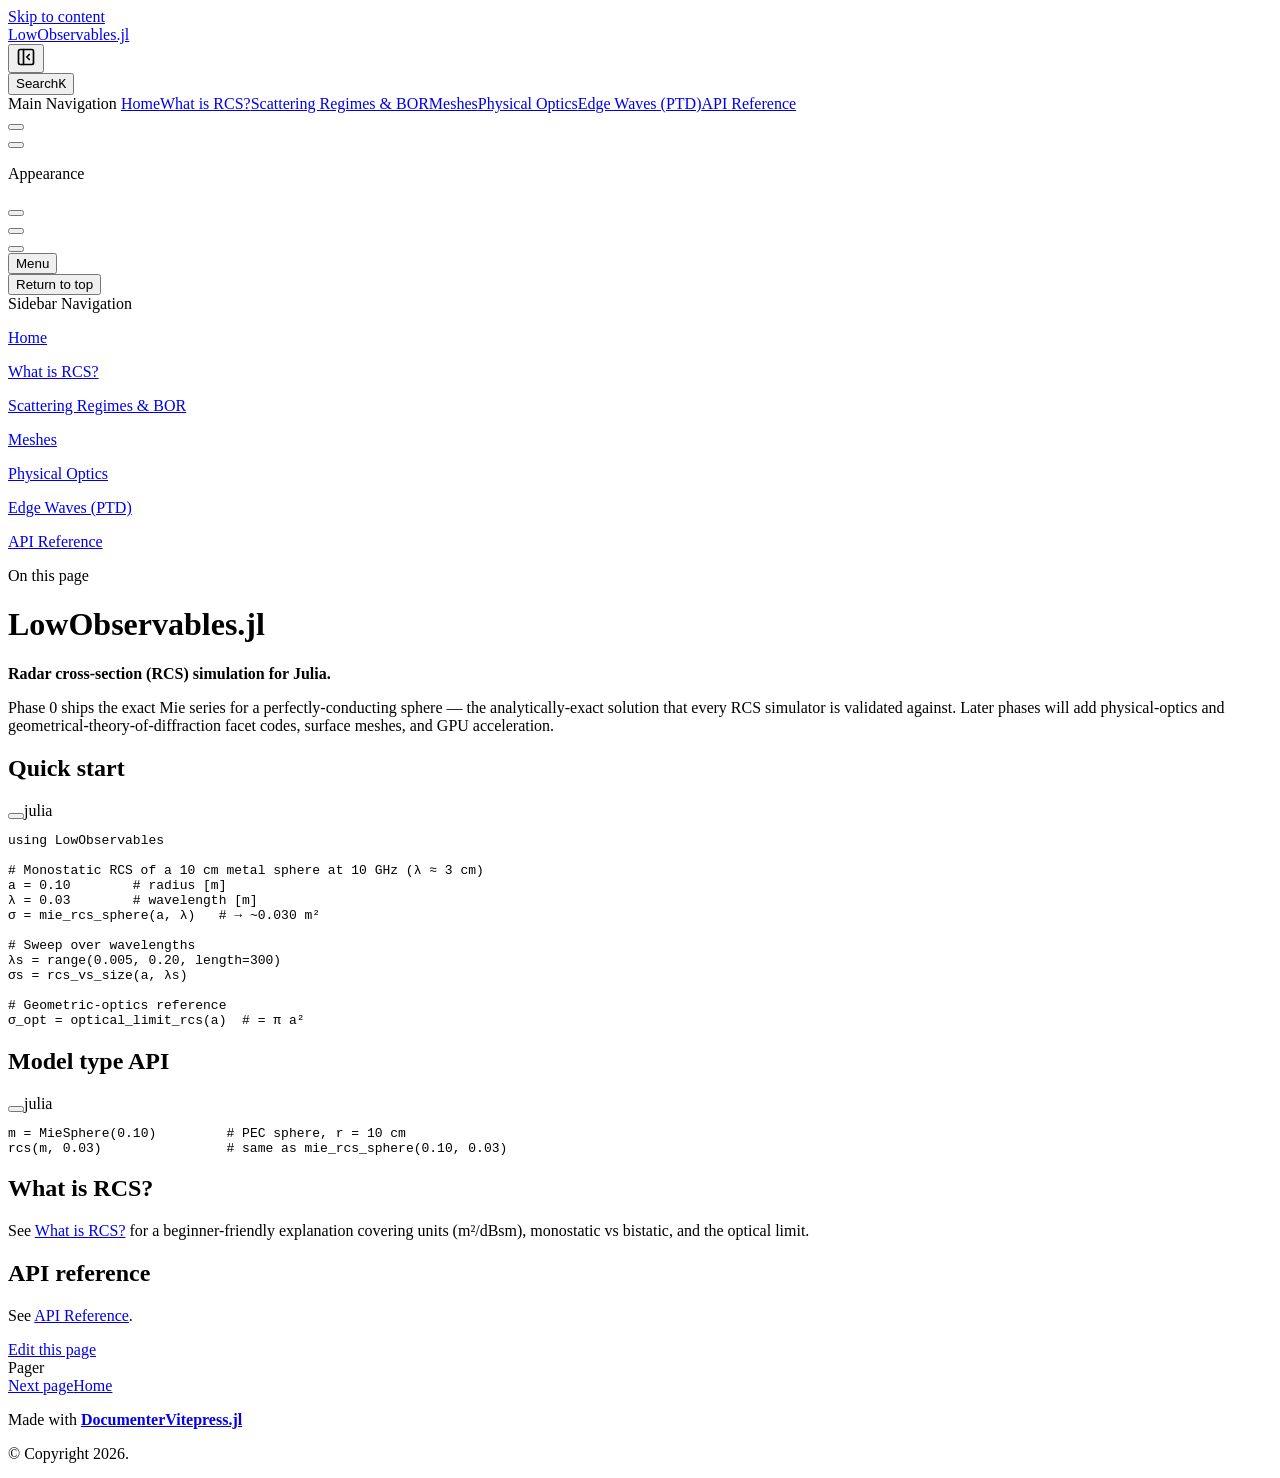
==== dev/index.html @ 8b320728 "build based on ac6d77d" ====
<!DOCTYPE html>
<html lang="en-US" dir="ltr">
  <head>
    <meta charset="utf-8">
    <meta name="viewport" content="width=device-width,initial-scale=1">
    <title>LowObservables.jl</title>
    <meta name="description" content="Documentation for LowObservables.jl">
    <meta name="generator" content="VitePress v1.6.4">
    <link rel="preload stylesheet" href="/LowObservables.jl/dev/assets/style.kHccTuO6.css" as="style">
    <link rel="preload stylesheet" href="/LowObservables.jl/dev/vp-icons.css" as="style">
    
    <script type="module" src="/LowObservables.jl/dev/assets/app.Vi5kvMM5.js"></script>
    <link rel="preload" href="/LowObservables.jl/dev/assets/inter-roman-latin.Di8DUHzh.woff2" as="font" type="font/woff2" crossorigin="">
    <link rel="modulepreload" href="/LowObservables.jl/dev/assets/chunks/theme.DkFRqQcL.js">
    <link rel="modulepreload" href="/LowObservables.jl/dev/assets/chunks/framework.C7bPJ9Mg.js">
    <link rel="modulepreload" href="/LowObservables.jl/dev/assets/index.md.DnsEJ_db.lean.js">
    <script src="/LowObservables.jl/versions.js"></script>
    <script src="/LowObservables.jl/dev/siteinfo.js"></script>
    <script id="check-dark-mode">(()=>{const e=localStorage.getItem("vitepress-theme-appearance")||"auto",a=window.matchMedia("(prefers-color-scheme: dark)").matches;(!e||e==="auto"?a:e==="dark")&&document.documentElement.classList.add("dark")})();</script>
    <script id="check-mac-os">document.documentElement.classList.toggle("mac",/Mac|iPhone|iPod|iPad/i.test(navigator.platform));</script>
  </head>
  <body>
    <div id="app"><div class="Layout" data-v-a9a9e638><!--[--><!--]--><!--[--><span tabindex="-1" data-v-492508fc></span><a href="#VPContent" class="VPSkipLink visually-hidden" data-v-492508fc>Skip to content</a><!--]--><!----><header class="VPNav" data-v-a9a9e638 data-v-f1e365da><div class="VPNavBar" data-v-f1e365da data-v-822684d1><div class="wrapper" data-v-822684d1><div class="container" data-v-822684d1><div class="title" data-v-822684d1><div class="VPNavBarTitle has-sidebar" data-v-822684d1 data-v-0f4f798b><a class="title" href="/LowObservables.jl/dev/" data-v-0f4f798b><!--[--><!--]--><!----><span data-v-0f4f798b>LowObservables.jl</span><!--[--><!--]--></a></div></div><div class="content" data-v-822684d1><div class="content-body" data-v-822684d1><!--[--><!--[--><!--[--><button class="sidebar-drawer-btn" title="Hide sidebar" aria-label="Hide sidebar" data-v-3a10693e><svg xmlns="http://www.w3.org/2000/svg" width="20" height="20" viewBox="0 0 24 24" fill="none" stroke="currentColor" stroke-width="2" stroke-linecap="round" stroke-linejoin="round" class="sidebar-drawer-icon" data-v-3a10693e><rect x="3" y="3" width="18" height="18" rx="2" data-v-3a10693e></rect><line x1="9" y1="3" x2="9" y2="21" data-v-3a10693e></line><polyline points="16 15 13 12 16 9" data-v-3a10693e></polyline></svg></button><!--]--><!--]--><!--]--><div class="VPNavBarSearch search" data-v-822684d1><!--[--><!----><div id="local-search"><button type="button" class="DocSearch DocSearch-Button" aria-label="Search"><span class="DocSearch-Button-Container"><span class="vp-icon DocSearch-Search-Icon"></span><span class="DocSearch-Button-Placeholder">Search</span></span><span class="DocSearch-Button-Keys"><kbd class="DocSearch-Button-Key"></kbd><kbd class="DocSearch-Button-Key">K</kbd></span></button></div><!--]--></div><nav aria-labelledby="main-nav-aria-label" class="VPNavBarMenu menu" data-v-822684d1 data-v-e6d46098><span id="main-nav-aria-label" class="visually-hidden" data-v-e6d46098> Main Navigation </span><!--[--><!--[--><a class="VPLink link VPNavBarMenuLink" href="/LowObservables.jl/dev/index" tabindex="0" data-v-e6d46098 data-v-956ec74c><!--[--><span data-v-956ec74c>Home</span><!--]--></a><!--]--><!--[--><a class="VPLink link VPNavBarMenuLink" href="/LowObservables.jl/dev/what-is-rcs" tabindex="0" data-v-e6d46098 data-v-956ec74c><!--[--><span data-v-956ec74c>What is RCS?</span><!--]--></a><!--]--><!--[--><a class="VPLink link VPNavBarMenuLink" href="/LowObservables.jl/dev/scattering-regimes" tabindex="0" data-v-e6d46098 data-v-956ec74c><!--[--><span data-v-956ec74c>Scattering Regimes & BOR</span><!--]--></a><!--]--><!--[--><a class="VPLink link VPNavBarMenuLink" href="/LowObservables.jl/dev/meshes" tabindex="0" data-v-e6d46098 data-v-956ec74c><!--[--><span data-v-956ec74c>Meshes</span><!--]--></a><!--]--><!--[--><a class="VPLink link VPNavBarMenuLink" href="/LowObservables.jl/dev/physical-optics" tabindex="0" data-v-e6d46098 data-v-956ec74c><!--[--><span data-v-956ec74c>Physical Optics</span><!--]--></a><!--]--><!--[--><a class="VPLink link VPNavBarMenuLink" href="/LowObservables.jl/dev/edge-waves" tabindex="0" data-v-e6d46098 data-v-956ec74c><!--[--><span data-v-956ec74c>Edge Waves (PTD)</span><!--]--></a><!--]--><!--[--><a class="VPLink link VPNavBarMenuLink" href="/LowObservables.jl/dev/api" tabindex="0" data-v-e6d46098 data-v-956ec74c><!--[--><span data-v-956ec74c>API Reference</span><!--]--></a><!--]--><!--[--><!----><!--]--><!--]--></nav><!----><div class="VPNavBarAppearance appearance" data-v-822684d1 data-v-af096f4a><button class="VPSwitch VPSwitchAppearance" type="button" role="switch" title aria-checked="false" data-v-af096f4a data-v-e40a8bb6 data-v-4a1c76db><span class="check" data-v-4a1c76db><span class="icon" data-v-4a1c76db><!--[--><span class="vpi-sun sun" data-v-e40a8bb6></span><span class="vpi-moon moon" data-v-e40a8bb6></span><!--]--></span></span></button></div><div class="VPSocialLinks VPNavBarSocialLinks social-links" data-v-822684d1 data-v-164c457f data-v-ee7a9424><!--[--><a class="VPSocialLink no-icon" href="https://github.com/el-oso/LowObservables.jl" aria-label="github" target="_blank" rel="noopener" data-v-ee7a9424 data-v-d26d30cb><span class="vpi-social-github"></span></a><!--]--></div><div class="VPFlyout VPNavBarExtra extra" data-v-822684d1 data-v-925effce data-v-04f5c5e9><button type="button" class="button" aria-haspopup="true" aria-expanded="false" aria-label="extra navigation" data-v-04f5c5e9><span class="vpi-more-horizontal icon" data-v-04f5c5e9></span></button><div class="menu" data-v-04f5c5e9><div class="VPMenu" data-v-04f5c5e9 data-v-7dd3104a><!----><!--[--><!--[--><!----><div class="group" data-v-925effce><div class="item appearance" data-v-925effce><p class="label" data-v-925effce>Appearance</p><div class="appearance-action" data-v-925effce><button class="VPSwitch VPSwitchAppearance" type="button" role="switch" title aria-checked="false" data-v-925effce data-v-e40a8bb6 data-v-4a1c76db><span class="check" data-v-4a1c76db><span class="icon" data-v-4a1c76db><!--[--><span class="vpi-sun sun" data-v-e40a8bb6></span><span class="vpi-moon moon" data-v-e40a8bb6></span><!--]--></span></span></button></div></div></div><div class="group" data-v-925effce><div class="item social-links" data-v-925effce><div class="VPSocialLinks social-links-list" data-v-925effce data-v-ee7a9424><!--[--><a class="VPSocialLink no-icon" href="https://github.com/el-oso/LowObservables.jl" aria-label="github" target="_blank" rel="noopener" data-v-ee7a9424 data-v-d26d30cb><span class="vpi-social-github"></span></a><!--]--></div></div></div><!--]--><!--]--></div></div></div><!--[--><!--[--><!--[--><div class="VPFlyout VPNolebaseEnhancedReadabilitiesMenu VPNolebaseEnhancedReadabilitiesMenuFlyout" aria-label="Enhanced Readability" role="menuitem" data-v-04f5c5e9><button type="button" class="button" aria-haspopup="true" aria-expanded="false" data-v-04f5c5e9><span class="text" data-v-04f5c5e9><span class="i-icon-park-outline:book-open option-icon" data-v-04f5c5e9></span><!----><span class="vpi-chevron-down text-icon" data-v-04f5c5e9></span></span></button><div class="menu" data-v-04f5c5e9><div class="VPMenu" data-v-04f5c5e9 data-v-7dd3104a><!----><!--[--><!--]--></div></div></div><!--]--><!--]--><!--]--><button type="button" class="VPNavBarHamburger hamburger" aria-label="mobile navigation" aria-expanded="false" aria-controls="VPNavScreen" data-v-822684d1 data-v-5dea55bf><span class="container" data-v-5dea55bf><span class="top" data-v-5dea55bf></span><span class="middle" data-v-5dea55bf></span><span class="bottom" data-v-5dea55bf></span></span></button></div></div></div></div><div class="divider" data-v-822684d1><div class="divider-line" data-v-822684d1></div></div></div><!----></header><div class="VPLocalNav has-sidebar empty" data-v-a9a9e638 data-v-070ab83d><div class="container" data-v-070ab83d><button class="menu" aria-expanded="false" aria-controls="VPSidebarNav" data-v-070ab83d><span class="vpi-align-left menu-icon" data-v-070ab83d></span><span class="menu-text" data-v-070ab83d>Menu</span></button><div class="VPLocalNavOutlineDropdown" style="--vp-vh:0px;" data-v-070ab83d data-v-168ddf5d><button data-v-168ddf5d>Return to top</button><!----></div></div></div><aside class="VPSidebar" data-v-a9a9e638 data-v-18756405><div class="curtain" data-v-18756405></div><nav class="nav" id="VPSidebarNav" aria-labelledby="sidebar-aria-label" tabindex="-1" data-v-18756405><span class="visually-hidden" id="sidebar-aria-label" data-v-18756405> Sidebar Navigation </span><!--[--><!--]--><!--[--><div class="no-transition group" data-v-9e426adc><section class="VPSidebarItem level-0" data-v-9e426adc data-v-a4b0d9bf><!----><div class="items" data-v-a4b0d9bf><!--[--><div class="VPSidebarItem level-1 is-link" data-v-a4b0d9bf><div class="item" data-v-a4b0d9bf><div class="indicator" data-v-a4b0d9bf></div><a class="VPLink link link" href="/LowObservables.jl/dev/index" data-v-a4b0d9bf><!--[--><p class="text" data-v-a4b0d9bf>Home</p><!--]--></a><!----></div><!----></div><div class="VPSidebarItem level-1 is-link" data-v-a4b0d9bf><div class="item" data-v-a4b0d9bf><div class="indicator" data-v-a4b0d9bf></div><a class="VPLink link link" href="/LowObservables.jl/dev/what-is-rcs" data-v-a4b0d9bf><!--[--><p class="text" data-v-a4b0d9bf>What is RCS?</p><!--]--></a><!----></div><!----></div><div class="VPSidebarItem level-1 is-link" data-v-a4b0d9bf><div class="item" data-v-a4b0d9bf><div class="indicator" data-v-a4b0d9bf></div><a class="VPLink link link" href="/LowObservables.jl/dev/scattering-regimes" data-v-a4b0d9bf><!--[--><p class="text" data-v-a4b0d9bf>Scattering Regimes & BOR</p><!--]--></a><!----></div><!----></div><div class="VPSidebarItem level-1 is-link" data-v-a4b0d9bf><div class="item" data-v-a4b0d9bf><div class="indicator" data-v-a4b0d9bf></div><a class="VPLink link link" href="/LowObservables.jl/dev/meshes" data-v-a4b0d9bf><!--[--><p class="text" data-v-a4b0d9bf>Meshes</p><!--]--></a><!----></div><!----></div><div class="VPSidebarItem level-1 is-link" data-v-a4b0d9bf><div class="item" data-v-a4b0d9bf><div class="indicator" data-v-a4b0d9bf></div><a class="VPLink link link" href="/LowObservables.jl/dev/physical-optics" data-v-a4b0d9bf><!--[--><p class="text" data-v-a4b0d9bf>Physical Optics</p><!--]--></a><!----></div><!----></div><div class="VPSidebarItem level-1 is-link" data-v-a4b0d9bf><div class="item" data-v-a4b0d9bf><div class="indicator" data-v-a4b0d9bf></div><a class="VPLink link link" href="/LowObservables.jl/dev/edge-waves" data-v-a4b0d9bf><!--[--><p class="text" data-v-a4b0d9bf>Edge Waves (PTD)</p><!--]--></a><!----></div><!----></div><div class="VPSidebarItem level-1 is-link" data-v-a4b0d9bf><div class="item" data-v-a4b0d9bf><div class="indicator" data-v-a4b0d9bf></div><a class="VPLink link link" href="/LowObservables.jl/dev/api" data-v-a4b0d9bf><!--[--><p class="text" data-v-a4b0d9bf>API Reference</p><!--]--></a><!----></div><!----></div><!--]--></div></section></div><!--]--><!--[--><!--]--></nav></aside><div class="VPContent has-sidebar" id="VPContent" data-v-a9a9e638 data-v-91765379><div class="VPDoc has-sidebar has-aside" data-v-91765379 data-v-83890dd9><!--[--><!--]--><div class="container" data-v-83890dd9><div class="aside" data-v-83890dd9><div class="aside-curtain" data-v-83890dd9></div><div class="aside-container" data-v-83890dd9><div class="aside-content" data-v-83890dd9><div class="VPDocAside" data-v-83890dd9 data-v-6d7b3c46><!--[--><!--]--><!--[--><!--]--><nav aria-labelledby="doc-outline-aria-label" class="VPDocAsideOutline" data-v-6d7b3c46 data-v-b38bf2ff><div class="content" data-v-b38bf2ff><div class="outline-marker" data-v-b38bf2ff></div><div aria-level="2" class="outline-title" id="doc-outline-aria-label" role="heading" data-v-b38bf2ff>On this page</div><ul class="VPDocOutlineItem root" data-v-b38bf2ff data-v-3f927ebe><!--[--><!--]--></ul></div></nav><!--[--><!--]--><div class="spacer" data-v-6d7b3c46></div><!--[--><!--]--><!----><!--[--><!--]--><!--[--><!--]--></div></div></div></div><div class="content" data-v-83890dd9><div class="content-container" data-v-83890dd9><!--[--><!--]--><main class="main" data-v-83890dd9><div style="position:relative;" class="vp-doc _LowObservables_jl_dev_" data-v-83890dd9><div><h1 id="LowObservables.jl" tabindex="-1">LowObservables.jl <a class="header-anchor" href="#LowObservables.jl" aria-label="Permalink to &quot;LowObservables.jl {#LowObservables.jl}&quot;">​</a></h1><p><strong>Radar cross-section (RCS) simulation for Julia.</strong></p><p>Phase 0 ships the exact Mie series for a perfectly-conducting sphere — the analytically-exact solution that every RCS simulator is validated against. Later phases will add physical-optics and geometrical-theory-of-diffraction facet codes, surface meshes, and GPU acceleration.</p><h2 id="Quick-start" tabindex="-1">Quick start <a class="header-anchor" href="#Quick-start" aria-label="Permalink to &quot;Quick start {#Quick-start}&quot;">​</a></h2><div class="language-julia vp-adaptive-theme"><button title="Copy Code" class="copy"></button><span class="lang">julia</span><pre class="shiki shiki-themes github-light github-dark vp-code" tabindex="0"><code><span class="line"><span style="--shiki-light:#D73A49;--shiki-dark:#F97583;">using</span><span style="--shiki-light:#24292E;--shiki-dark:#E1E4E8;"> LowObservables</span></span>
<span class="line"></span>
<span class="line"><span style="--shiki-light:#6A737D;--shiki-dark:#6A737D;"># Monostatic RCS of a 10 cm metal sphere at 10 GHz (λ ≈ 3 cm)</span></span>
<span class="line"><span style="--shiki-light:#24292E;--shiki-dark:#E1E4E8;">a </span><span style="--shiki-light:#D73A49;--shiki-dark:#F97583;">=</span><span style="--shiki-light:#005CC5;--shiki-dark:#79B8FF;"> 0.10</span><span style="--shiki-light:#6A737D;--shiki-dark:#6A737D;">        # radius [m]</span></span>
<span class="line"><span style="--shiki-light:#24292E;--shiki-dark:#E1E4E8;">λ </span><span style="--shiki-light:#D73A49;--shiki-dark:#F97583;">=</span><span style="--shiki-light:#005CC5;--shiki-dark:#79B8FF;"> 0.03</span><span style="--shiki-light:#6A737D;--shiki-dark:#6A737D;">        # wavelength [m]</span></span>
<span class="line"><span style="--shiki-light:#24292E;--shiki-dark:#E1E4E8;">σ </span><span style="--shiki-light:#D73A49;--shiki-dark:#F97583;">=</span><span style="--shiki-light:#005CC5;--shiki-dark:#79B8FF;"> mie_rcs_sphere</span><span style="--shiki-light:#24292E;--shiki-dark:#E1E4E8;">(a, λ)   </span><span style="--shiki-light:#6A737D;--shiki-dark:#6A737D;"># → ~0.030 m²</span></span>
<span class="line"></span>
<span class="line"><span style="--shiki-light:#6A737D;--shiki-dark:#6A737D;"># Sweep over wavelengths</span></span>
<span class="line"><span style="--shiki-light:#24292E;--shiki-dark:#E1E4E8;">λs </span><span style="--shiki-light:#D73A49;--shiki-dark:#F97583;">=</span><span style="--shiki-light:#005CC5;--shiki-dark:#79B8FF;"> range</span><span style="--shiki-light:#24292E;--shiki-dark:#E1E4E8;">(</span><span style="--shiki-light:#005CC5;--shiki-dark:#79B8FF;">0.005</span><span style="--shiki-light:#24292E;--shiki-dark:#E1E4E8;">, </span><span style="--shiki-light:#005CC5;--shiki-dark:#79B8FF;">0.20</span><span style="--shiki-light:#24292E;--shiki-dark:#E1E4E8;">, length</span><span style="--shiki-light:#D73A49;--shiki-dark:#F97583;">=</span><span style="--shiki-light:#005CC5;--shiki-dark:#79B8FF;">300</span><span style="--shiki-light:#24292E;--shiki-dark:#E1E4E8;">)</span></span>
<span class="line"><span style="--shiki-light:#24292E;--shiki-dark:#E1E4E8;">σs </span><span style="--shiki-light:#D73A49;--shiki-dark:#F97583;">=</span><span style="--shiki-light:#005CC5;--shiki-dark:#79B8FF;"> rcs_vs_size</span><span style="--shiki-light:#24292E;--shiki-dark:#E1E4E8;">(a, λs)</span></span>
<span class="line"></span>
<span class="line"><span style="--shiki-light:#6A737D;--shiki-dark:#6A737D;"># Geometric-optics reference</span></span>
<span class="line"><span style="--shiki-light:#24292E;--shiki-dark:#E1E4E8;">σ_opt </span><span style="--shiki-light:#D73A49;--shiki-dark:#F97583;">=</span><span style="--shiki-light:#005CC5;--shiki-dark:#79B8FF;"> optical_limit_rcs</span><span style="--shiki-light:#24292E;--shiki-dark:#E1E4E8;">(a)  </span><span style="--shiki-light:#6A737D;--shiki-dark:#6A737D;"># = π a²</span></span></code></pre></div><h2 id="Model-type-API" tabindex="-1">Model type API <a class="header-anchor" href="#Model-type-API" aria-label="Permalink to &quot;Model type API {#Model-type-API}&quot;">​</a></h2><div class="language-julia vp-adaptive-theme"><button title="Copy Code" class="copy"></button><span class="lang">julia</span><pre class="shiki shiki-themes github-light github-dark vp-code" tabindex="0"><code><span class="line"><span style="--shiki-light:#24292E;--shiki-dark:#E1E4E8;">m </span><span style="--shiki-light:#D73A49;--shiki-dark:#F97583;">=</span><span style="--shiki-light:#005CC5;--shiki-dark:#79B8FF;"> MieSphere</span><span style="--shiki-light:#24292E;--shiki-dark:#E1E4E8;">(</span><span style="--shiki-light:#005CC5;--shiki-dark:#79B8FF;">0.10</span><span style="--shiki-light:#24292E;--shiki-dark:#E1E4E8;">)         </span><span style="--shiki-light:#6A737D;--shiki-dark:#6A737D;"># PEC sphere, r = 10 cm</span></span>
<span class="line"><span style="--shiki-light:#005CC5;--shiki-dark:#79B8FF;">rcs</span><span style="--shiki-light:#24292E;--shiki-dark:#E1E4E8;">(m, </span><span style="--shiki-light:#005CC5;--shiki-dark:#79B8FF;">0.03</span><span style="--shiki-light:#24292E;--shiki-dark:#E1E4E8;">)                </span><span style="--shiki-light:#6A737D;--shiki-dark:#6A737D;"># same as mie_rcs_sphere(0.10, 0.03)</span></span></code></pre></div><h2 id="What-is-RCS?" tabindex="-1">What is RCS? <a class="header-anchor" href="#What-is-RCS?" aria-label="Permalink to &quot;What is RCS? {#What-is-RCS?}&quot;">​</a></h2><p>See <a href="./what-is-rcs">What is RCS?</a> for a beginner-friendly explanation covering units (m²/dBsm), monostatic vs bistatic, and the optical limit.</p><h2 id="API-reference" tabindex="-1">API reference <a class="header-anchor" href="#API-reference" aria-label="Permalink to &quot;API reference {#API-reference}&quot;">​</a></h2><p>See <a href="./api">API Reference</a>.</p></div></div></main><footer class="VPDocFooter" data-v-83890dd9 data-v-4f9813fa><!--[--><!--]--><div class="edit-info" data-v-4f9813fa><div class="edit-link" data-v-4f9813fa><a class="VPLink link vp-external-link-icon no-icon edit-link-button" href="https://github.com/el-oso/LowObservables.jl/edit/master/docs/src/index.md" target="_blank" rel="noreferrer" data-v-4f9813fa><!--[--><span class="vpi-square-pen edit-link-icon" data-v-4f9813fa></span> Edit this page<!--]--></a></div><!----></div><nav class="prev-next" aria-labelledby="doc-footer-aria-label" data-v-4f9813fa><span class="visually-hidden" id="doc-footer-aria-label" data-v-4f9813fa>Pager</span><div class="pager" data-v-4f9813fa><!----></div><div class="pager" data-v-4f9813fa><a class="VPLink link pager-link next" href="/LowObservables.jl/dev/index" data-v-4f9813fa><!--[--><span class="desc" data-v-4f9813fa>Next page</span><span class="title" data-v-4f9813fa>Home</span><!--]--></a></div></nav></footer><!--[--><!--]--></div></div></div><!--[--><!--]--></div></div><footer class="VPFooter has-sidebar" data-v-a9a9e638 data-v-c970a860><div class="container" data-v-c970a860><p class="message" data-v-c970a860>Made with <a href="https://luxdl.github.io/DocumenterVitepress.jl/dev/" target="_blank"><strong>DocumenterVitepress.jl</strong></a><br></p><p class="copyright" data-v-c970a860>© Copyright 2026.</p></div></footer><!--[--><!--]--></div></div>
    <script>window.__VP_HASH_MAP__=JSON.parse("{\"api.md\":\"ItZRi2Ia\",\"edge-waves.md\":\"PgCFCqvj\",\"index.md\":\"DnsEJ_db\",\"meshes.md\":\"BKBWP__o\",\"physical-optics.md\":\"BFVl5BdO\",\"scattering-regimes.md\":\"DcbIu25G\",\"what-is-rcs.md\":\"DjQHK_bO\"}");window.__VP_SITE_DATA__=JSON.parse("{\"lang\":\"en-US\",\"dir\":\"ltr\",\"title\":\"LowObservables.jl\",\"description\":\"Documentation for LowObservables.jl\",\"base\":\"/LowObservables.jl/dev/\",\"head\":[],\"router\":{\"prefetchLinks\":true},\"appearance\":true,\"themeConfig\":{\"outline\":\"deep\",\"search\":{\"provider\":\"local\",\"options\":{\"detailedView\":true}},\"nav\":[{\"text\":\"Home\",\"link\":\"/index\"},{\"text\":\"What is RCS?\",\"link\":\"/what-is-rcs\"},{\"text\":\"Scattering Regimes & BOR\",\"link\":\"/scattering-regimes\"},{\"text\":\"Meshes\",\"link\":\"/meshes\"},{\"text\":\"Physical Optics\",\"link\":\"/physical-optics\"},{\"text\":\"Edge Waves (PTD)\",\"link\":\"/edge-waves\"},{\"text\":\"API Reference\",\"link\":\"/api\"},{\"component\":\"VersionPicker\"}],\"sidebar\":[{\"text\":\"Home\",\"link\":\"/index\"},{\"text\":\"What is RCS?\",\"link\":\"/what-is-rcs\"},{\"text\":\"Scattering Regimes & BOR\",\"link\":\"/scattering-regimes\"},{\"text\":\"Meshes\",\"link\":\"/meshes\"},{\"text\":\"Physical Optics\",\"link\":\"/physical-optics\"},{\"text\":\"Edge Waves (PTD)\",\"link\":\"/edge-waves\"},{\"text\":\"API Reference\",\"link\":\"/api\"}],\"sidebarDrawer\":true,\"editLink\":{\"pattern\":\"https://github.com/el-oso/LowObservables.jl/edit/master/docs/src/:path\"},\"socialLinks\":[{\"icon\":\"github\",\"link\":\"https://github.com/el-oso/LowObservables.jl\"}],\"footer\":{\"message\":\"Made with <a href=\\\"https://luxdl.github.io/DocumenterVitepress.jl/dev/\\\" target=\\\"_blank\\\"><strong>DocumenterVitepress.jl</strong></a><br>\",\"copyright\":\"© Copyright 2026.\"}},\"locales\":{},\"scrollOffset\":134,\"cleanUrls\":true}");</script>
    
  </body>
</html>
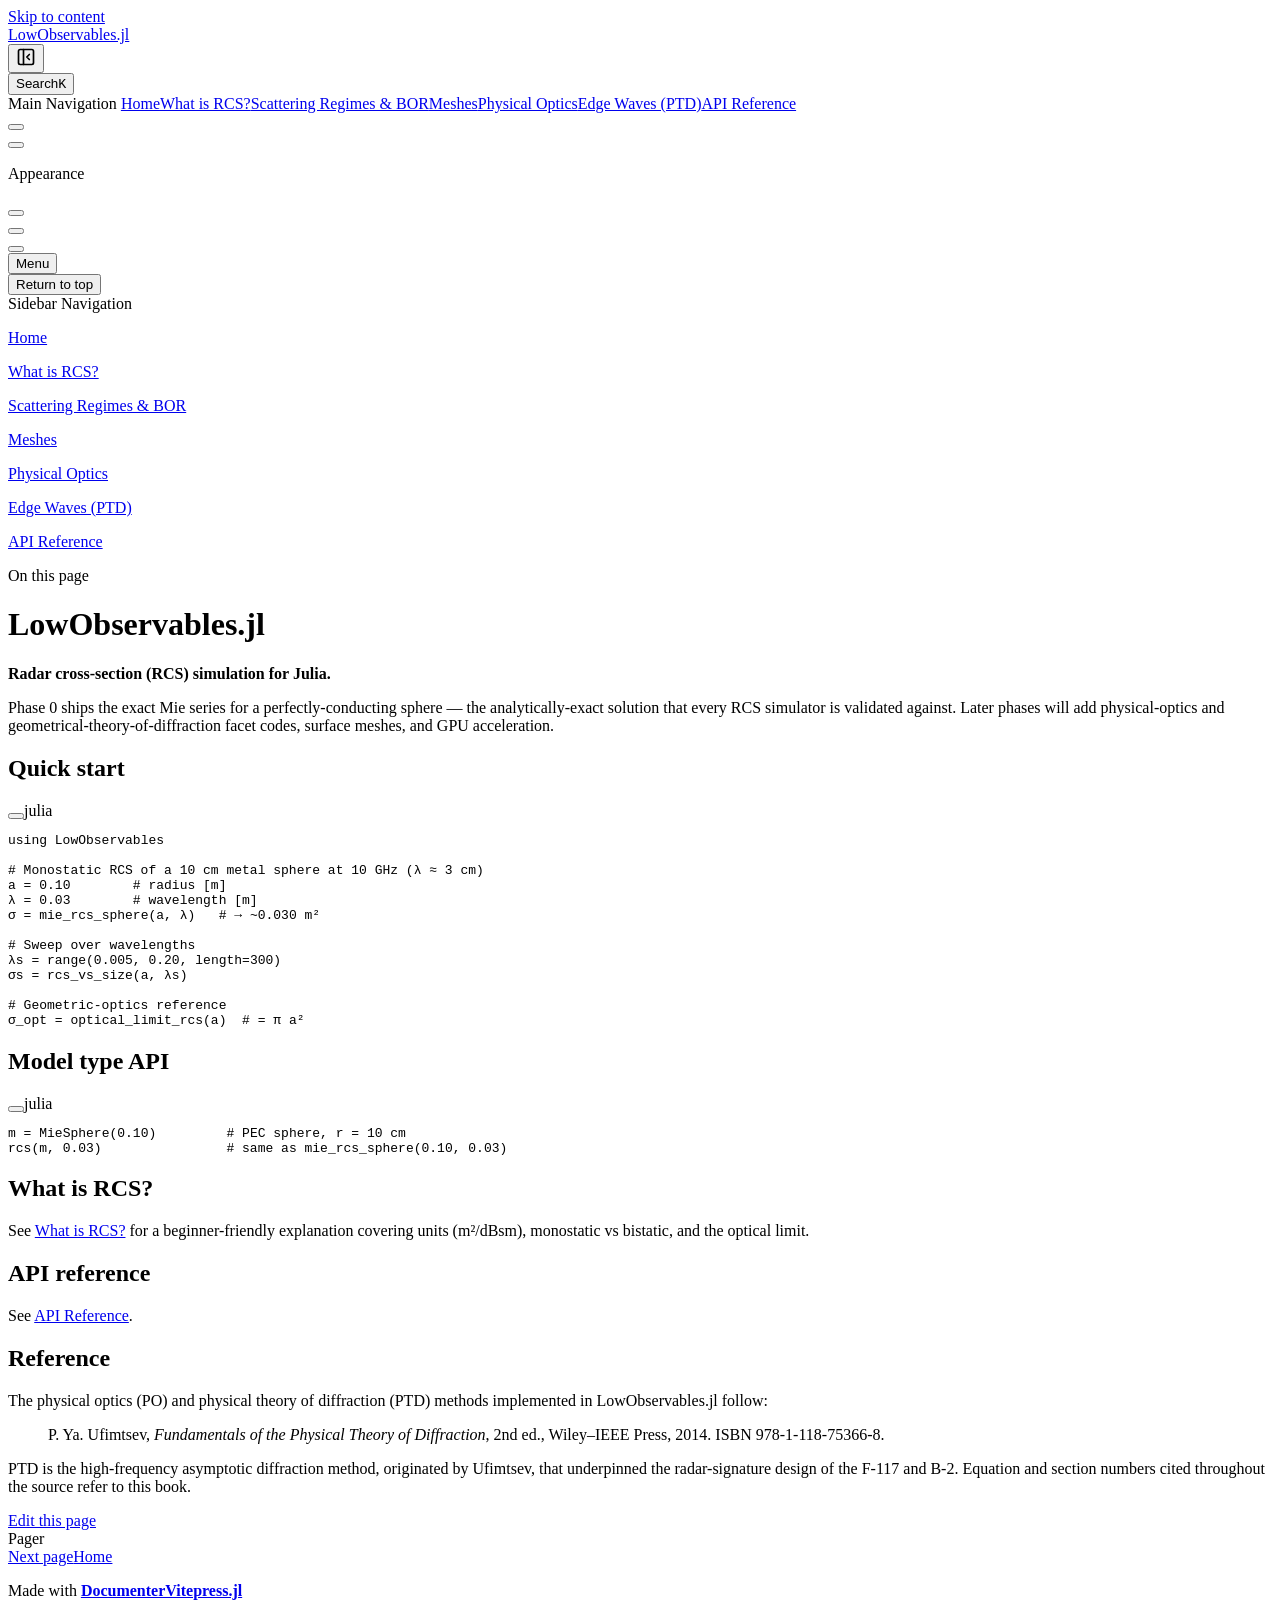
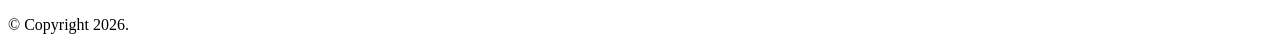
==== commit dcfc989c: "build based on 0989422" ====
--- a/dev/index.html
+++ b/dev/index.html
@@ -9,11 +9,11 @@
     <link rel="preload stylesheet" href="/LowObservables.jl/dev/assets/style.kHccTuO6.css" as="style">
     <link rel="preload stylesheet" href="/LowObservables.jl/dev/vp-icons.css" as="style">
     
-    <script type="module" src="/LowObservables.jl/dev/assets/app.Vi5kvMM5.js"></script>
+    <script type="module" src="/LowObservables.jl/dev/assets/app.CxIKJkU1.js"></script>
     <link rel="preload" href="/LowObservables.jl/dev/assets/inter-roman-latin.Di8DUHzh.woff2" as="font" type="font/woff2" crossorigin="">
-    <link rel="modulepreload" href="/LowObservables.jl/dev/assets/chunks/theme.DkFRqQcL.js">
+    <link rel="modulepreload" href="/LowObservables.jl/dev/assets/chunks/theme.EUVY55y4.js">
     <link rel="modulepreload" href="/LowObservables.jl/dev/assets/chunks/framework.C7bPJ9Mg.js">
-    <link rel="modulepreload" href="/LowObservables.jl/dev/assets/index.md.DnsEJ_db.lean.js">
+    <link rel="modulepreload" href="/LowObservables.jl/dev/assets/index.md.Dx8I3_Zj.lean.js">
     <script src="/LowObservables.jl/versions.js"></script>
     <script src="/LowObservables.jl/dev/siteinfo.js"></script>
     <script id="check-dark-mode">(()=>{const e=localStorage.getItem("vitepress-theme-appearance")||"auto",a=window.matchMedia("(prefers-color-scheme: dark)").matches;(!e||e==="auto"?a:e==="dark")&&document.documentElement.classList.add("dark")})();</script>
@@ -33,8 +33,8 @@
 <span class="line"></span>
 <span class="line"><span style="--shiki-light:#6A737D;--shiki-dark:#6A737D;"># Geometric-optics reference</span></span>
 <span class="line"><span style="--shiki-light:#24292E;--shiki-dark:#E1E4E8;">σ_opt </span><span style="--shiki-light:#D73A49;--shiki-dark:#F97583;">=</span><span style="--shiki-light:#005CC5;--shiki-dark:#79B8FF;"> optical_limit_rcs</span><span style="--shiki-light:#24292E;--shiki-dark:#E1E4E8;">(a)  </span><span style="--shiki-light:#6A737D;--shiki-dark:#6A737D;"># = π a²</span></span></code></pre></div><h2 id="Model-type-API" tabindex="-1">Model type API <a class="header-anchor" href="#Model-type-API" aria-label="Permalink to &quot;Model type API {#Model-type-API}&quot;">​</a></h2><div class="language-julia vp-adaptive-theme"><button title="Copy Code" class="copy"></button><span class="lang">julia</span><pre class="shiki shiki-themes github-light github-dark vp-code" tabindex="0"><code><span class="line"><span style="--shiki-light:#24292E;--shiki-dark:#E1E4E8;">m </span><span style="--shiki-light:#D73A49;--shiki-dark:#F97583;">=</span><span style="--shiki-light:#005CC5;--shiki-dark:#79B8FF;"> MieSphere</span><span style="--shiki-light:#24292E;--shiki-dark:#E1E4E8;">(</span><span style="--shiki-light:#005CC5;--shiki-dark:#79B8FF;">0.10</span><span style="--shiki-light:#24292E;--shiki-dark:#E1E4E8;">)         </span><span style="--shiki-light:#6A737D;--shiki-dark:#6A737D;"># PEC sphere, r = 10 cm</span></span>
-<span class="line"><span style="--shiki-light:#005CC5;--shiki-dark:#79B8FF;">rcs</span><span style="--shiki-light:#24292E;--shiki-dark:#E1E4E8;">(m, </span><span style="--shiki-light:#005CC5;--shiki-dark:#79B8FF;">0.03</span><span style="--shiki-light:#24292E;--shiki-dark:#E1E4E8;">)                </span><span style="--shiki-light:#6A737D;--shiki-dark:#6A737D;"># same as mie_rcs_sphere(0.10, 0.03)</span></span></code></pre></div><h2 id="What-is-RCS?" tabindex="-1">What is RCS? <a class="header-anchor" href="#What-is-RCS?" aria-label="Permalink to &quot;What is RCS? {#What-is-RCS?}&quot;">​</a></h2><p>See <a href="./what-is-rcs">What is RCS?</a> for a beginner-friendly explanation covering units (m²/dBsm), monostatic vs bistatic, and the optical limit.</p><h2 id="API-reference" tabindex="-1">API reference <a class="header-anchor" href="#API-reference" aria-label="Permalink to &quot;API reference {#API-reference}&quot;">​</a></h2><p>See <a href="./api">API Reference</a>.</p></div></div></main><footer class="VPDocFooter" data-v-83890dd9 data-v-4f9813fa><!--[--><!--]--><div class="edit-info" data-v-4f9813fa><div class="edit-link" data-v-4f9813fa><a class="VPLink link vp-external-link-icon no-icon edit-link-button" href="https://github.com/el-oso/LowObservables.jl/edit/master/docs/src/index.md" target="_blank" rel="noreferrer" data-v-4f9813fa><!--[--><span class="vpi-square-pen edit-link-icon" data-v-4f9813fa></span> Edit this page<!--]--></a></div><!----></div><nav class="prev-next" aria-labelledby="doc-footer-aria-label" data-v-4f9813fa><span class="visually-hidden" id="doc-footer-aria-label" data-v-4f9813fa>Pager</span><div class="pager" data-v-4f9813fa><!----></div><div class="pager" data-v-4f9813fa><a class="VPLink link pager-link next" href="/LowObservables.jl/dev/index" data-v-4f9813fa><!--[--><span class="desc" data-v-4f9813fa>Next page</span><span class="title" data-v-4f9813fa>Home</span><!--]--></a></div></nav></footer><!--[--><!--]--></div></div></div><!--[--><!--]--></div></div><footer class="VPFooter has-sidebar" data-v-a9a9e638 data-v-c970a860><div class="container" data-v-c970a860><p class="message" data-v-c970a860>Made with <a href="https://luxdl.github.io/DocumenterVitepress.jl/dev/" target="_blank"><strong>DocumenterVitepress.jl</strong></a><br></p><p class="copyright" data-v-c970a860>© Copyright 2026.</p></div></footer><!--[--><!--]--></div></div>
-    <script>window.__VP_HASH_MAP__=JSON.parse("{\"api.md\":\"ItZRi2Ia\",\"edge-waves.md\":\"PgCFCqvj\",\"index.md\":\"DnsEJ_db\",\"meshes.md\":\"BKBWP__o\",\"physical-optics.md\":\"BFVl5BdO\",\"scattering-regimes.md\":\"DcbIu25G\",\"what-is-rcs.md\":\"DjQHK_bO\"}");window.__VP_SITE_DATA__=JSON.parse("{\"lang\":\"en-US\",\"dir\":\"ltr\",\"title\":\"LowObservables.jl\",\"description\":\"Documentation for LowObservables.jl\",\"base\":\"/LowObservables.jl/dev/\",\"head\":[],\"router\":{\"prefetchLinks\":true},\"appearance\":true,\"themeConfig\":{\"outline\":\"deep\",\"search\":{\"provider\":\"local\",\"options\":{\"detailedView\":true}},\"nav\":[{\"text\":\"Home\",\"link\":\"/index\"},{\"text\":\"What is RCS?\",\"link\":\"/what-is-rcs\"},{\"text\":\"Scattering Regimes & BOR\",\"link\":\"/scattering-regimes\"},{\"text\":\"Meshes\",\"link\":\"/meshes\"},{\"text\":\"Physical Optics\",\"link\":\"/physical-optics\"},{\"text\":\"Edge Waves (PTD)\",\"link\":\"/edge-waves\"},{\"text\":\"API Reference\",\"link\":\"/api\"},{\"component\":\"VersionPicker\"}],\"sidebar\":[{\"text\":\"Home\",\"link\":\"/index\"},{\"text\":\"What is RCS?\",\"link\":\"/what-is-rcs\"},{\"text\":\"Scattering Regimes & BOR\",\"link\":\"/scattering-regimes\"},{\"text\":\"Meshes\",\"link\":\"/meshes\"},{\"text\":\"Physical Optics\",\"link\":\"/physical-optics\"},{\"text\":\"Edge Waves (PTD)\",\"link\":\"/edge-waves\"},{\"text\":\"API Reference\",\"link\":\"/api\"}],\"sidebarDrawer\":true,\"editLink\":{\"pattern\":\"https://github.com/el-oso/LowObservables.jl/edit/master/docs/src/:path\"},\"socialLinks\":[{\"icon\":\"github\",\"link\":\"https://github.com/el-oso/LowObservables.jl\"}],\"footer\":{\"message\":\"Made with <a href=\\\"https://luxdl.github.io/DocumenterVitepress.jl/dev/\\\" target=\\\"_blank\\\"><strong>DocumenterVitepress.jl</strong></a><br>\",\"copyright\":\"© Copyright 2026.\"}},\"locales\":{},\"scrollOffset\":134,\"cleanUrls\":true}");</script>
+<span class="line"><span style="--shiki-light:#005CC5;--shiki-dark:#79B8FF;">rcs</span><span style="--shiki-light:#24292E;--shiki-dark:#E1E4E8;">(m, </span><span style="--shiki-light:#005CC5;--shiki-dark:#79B8FF;">0.03</span><span style="--shiki-light:#24292E;--shiki-dark:#E1E4E8;">)                </span><span style="--shiki-light:#6A737D;--shiki-dark:#6A737D;"># same as mie_rcs_sphere(0.10, 0.03)</span></span></code></pre></div><h2 id="What-is-RCS?" tabindex="-1">What is RCS? <a class="header-anchor" href="#What-is-RCS?" aria-label="Permalink to &quot;What is RCS? {#What-is-RCS?}&quot;">​</a></h2><p>See <a href="./what-is-rcs">What is RCS?</a> for a beginner-friendly explanation covering units (m²/dBsm), monostatic vs bistatic, and the optical limit.</p><h2 id="API-reference" tabindex="-1">API reference <a class="header-anchor" href="#API-reference" aria-label="Permalink to &quot;API reference {#API-reference}&quot;">​</a></h2><p>See <a href="./api">API Reference</a>.</p><h2 id="Reference" tabindex="-1">Reference <a class="header-anchor" href="#Reference" aria-label="Permalink to &quot;Reference {#Reference}&quot;">​</a></h2><p>The physical optics (PO) and physical theory of diffraction (PTD) methods implemented in LowObservables.jl follow:</p><blockquote><p>P. Ya. Ufimtsev, <em>Fundamentals of the Physical Theory of Diffraction</em>, 2nd ed., Wiley–IEEE Press, 2014. ISBN 978-1-118-75366-8.</p></blockquote><p>PTD is the high-frequency asymptotic diffraction method, originated by Ufimtsev, that underpinned the radar-signature design of the F-117 and B-2. Equation and section numbers cited throughout the source refer to this book.</p></div></div></main><footer class="VPDocFooter" data-v-83890dd9 data-v-4f9813fa><!--[--><!--]--><div class="edit-info" data-v-4f9813fa><div class="edit-link" data-v-4f9813fa><a class="VPLink link vp-external-link-icon no-icon edit-link-button" href="https://github.com/el-oso/LowObservables.jl/edit/master/docs/src/index.md" target="_blank" rel="noreferrer" data-v-4f9813fa><!--[--><span class="vpi-square-pen edit-link-icon" data-v-4f9813fa></span> Edit this page<!--]--></a></div><!----></div><nav class="prev-next" aria-labelledby="doc-footer-aria-label" data-v-4f9813fa><span class="visually-hidden" id="doc-footer-aria-label" data-v-4f9813fa>Pager</span><div class="pager" data-v-4f9813fa><!----></div><div class="pager" data-v-4f9813fa><a class="VPLink link pager-link next" href="/LowObservables.jl/dev/index" data-v-4f9813fa><!--[--><span class="desc" data-v-4f9813fa>Next page</span><span class="title" data-v-4f9813fa>Home</span><!--]--></a></div></nav></footer><!--[--><!--]--></div></div></div><!--[--><!--]--></div></div><footer class="VPFooter has-sidebar" data-v-a9a9e638 data-v-c970a860><div class="container" data-v-c970a860><p class="message" data-v-c970a860>Made with <a href="https://luxdl.github.io/DocumenterVitepress.jl/dev/" target="_blank"><strong>DocumenterVitepress.jl</strong></a><br></p><p class="copyright" data-v-c970a860>© Copyright 2026.</p></div></footer><!--[--><!--]--></div></div>
+    <script>window.__VP_HASH_MAP__=JSON.parse("{\"api.md\":\"ItZRi2Ia\",\"edge-waves.md\":\"DlqDzwCS\",\"index.md\":\"Dx8I3_Zj\",\"meshes.md\":\"Ch_6lunC\",\"physical-optics.md\":\"DCus7W5W\",\"scattering-regimes.md\":\"BAOtHyOa\",\"what-is-rcs.md\":\"C5iRMmnO\"}");window.__VP_SITE_DATA__=JSON.parse("{\"lang\":\"en-US\",\"dir\":\"ltr\",\"title\":\"LowObservables.jl\",\"description\":\"Documentation for LowObservables.jl\",\"base\":\"/LowObservables.jl/dev/\",\"head\":[],\"router\":{\"prefetchLinks\":true},\"appearance\":true,\"themeConfig\":{\"outline\":\"deep\",\"search\":{\"provider\":\"local\",\"options\":{\"detailedView\":true}},\"nav\":[{\"text\":\"Home\",\"link\":\"/index\"},{\"text\":\"What is RCS?\",\"link\":\"/what-is-rcs\"},{\"text\":\"Scattering Regimes & BOR\",\"link\":\"/scattering-regimes\"},{\"text\":\"Meshes\",\"link\":\"/meshes\"},{\"text\":\"Physical Optics\",\"link\":\"/physical-optics\"},{\"text\":\"Edge Waves (PTD)\",\"link\":\"/edge-waves\"},{\"text\":\"API Reference\",\"link\":\"/api\"},{\"component\":\"VersionPicker\"}],\"sidebar\":[{\"text\":\"Home\",\"link\":\"/index\"},{\"text\":\"What is RCS?\",\"link\":\"/what-is-rcs\"},{\"text\":\"Scattering Regimes & BOR\",\"link\":\"/scattering-regimes\"},{\"text\":\"Meshes\",\"link\":\"/meshes\"},{\"text\":\"Physical Optics\",\"link\":\"/physical-optics\"},{\"text\":\"Edge Waves (PTD)\",\"link\":\"/edge-waves\"},{\"text\":\"API Reference\",\"link\":\"/api\"}],\"sidebarDrawer\":true,\"editLink\":{\"pattern\":\"https://github.com/el-oso/LowObservables.jl/edit/master/docs/src/:path\"},\"socialLinks\":[{\"icon\":\"github\",\"link\":\"https://github.com/el-oso/LowObservables.jl\"}],\"footer\":{\"message\":\"Made with <a href=\\\"https://luxdl.github.io/DocumenterVitepress.jl/dev/\\\" target=\\\"_blank\\\"><strong>DocumenterVitepress.jl</strong></a><br>\",\"copyright\":\"© Copyright 2026.\"}},\"locales\":{},\"scrollOffset\":134,\"cleanUrls\":true}");</script>
     
   </body>
 </html>
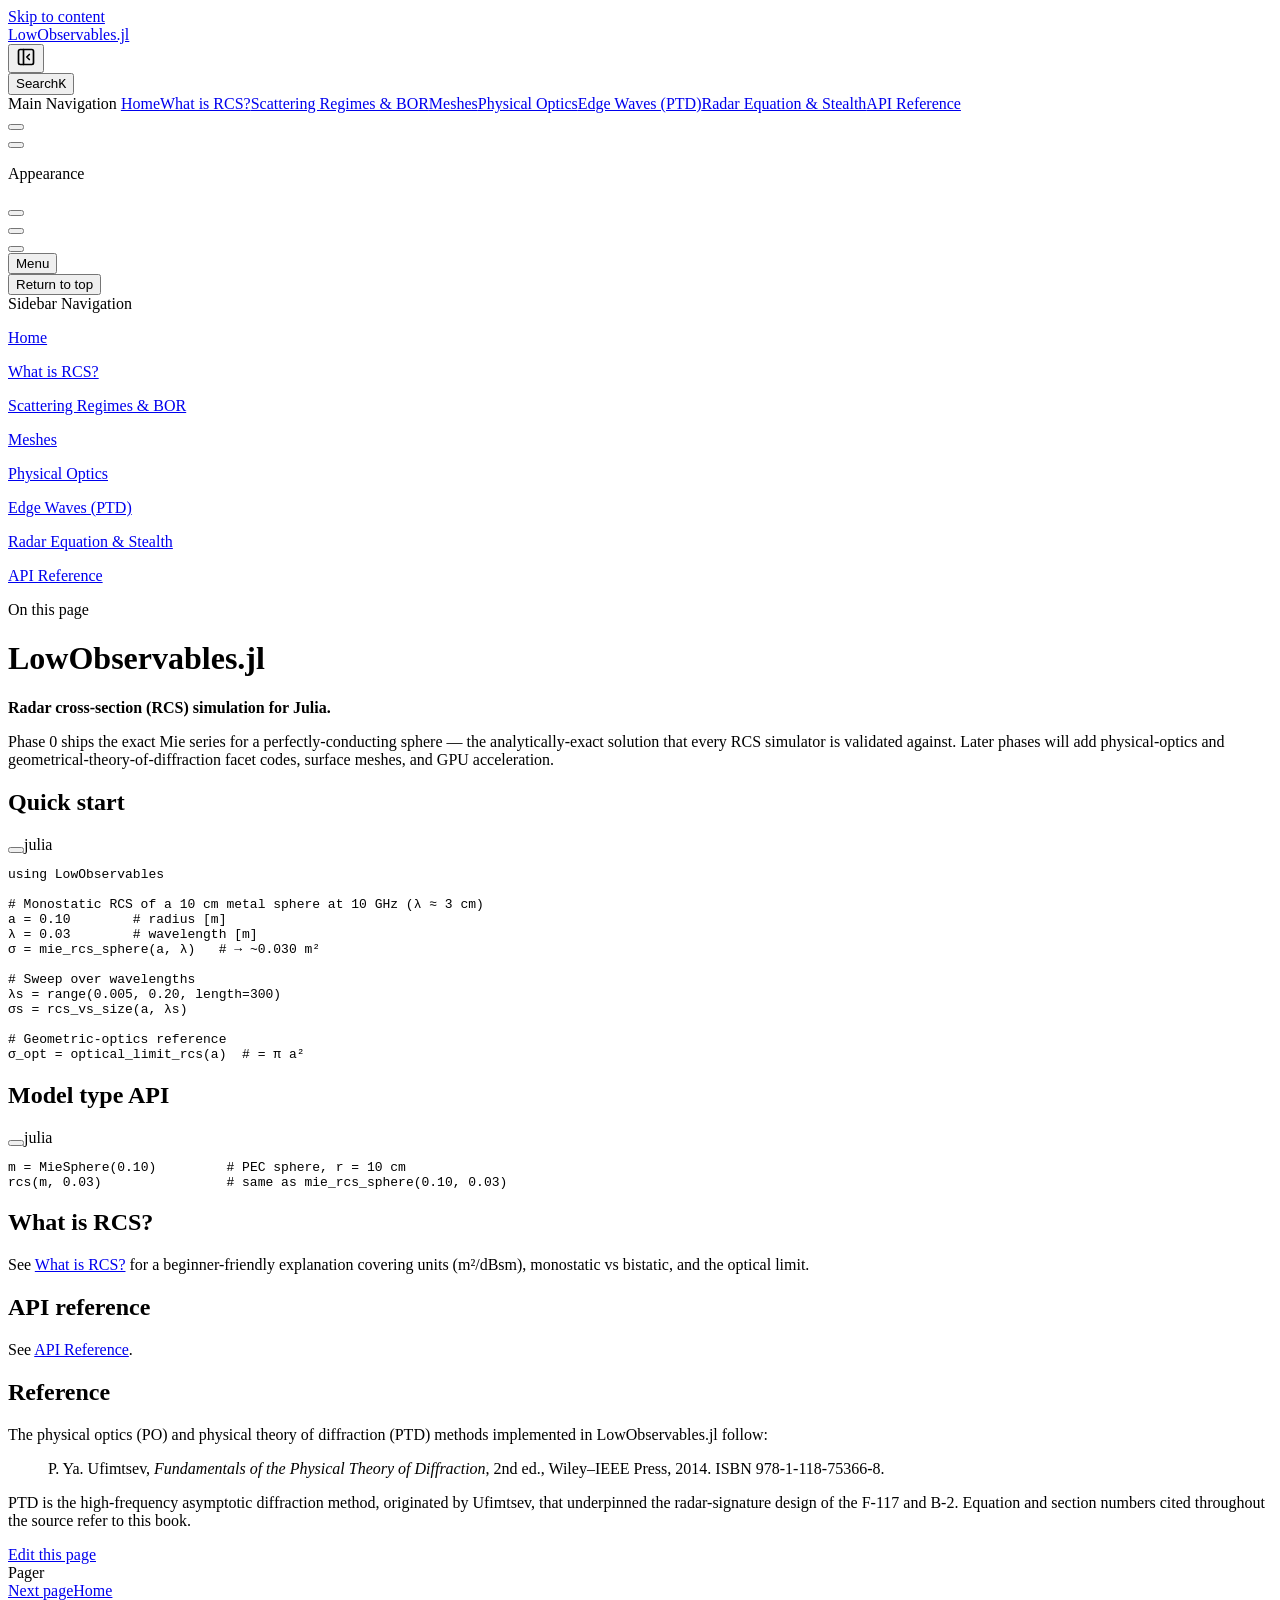
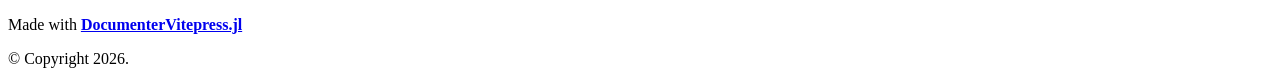
==== commit 04905ea0: "build based on 99217fe" ====
--- a/dev/index.html
+++ b/dev/index.html
@@ -9,9 +9,9 @@
     <link rel="preload stylesheet" href="/LowObservables.jl/dev/assets/style.kHccTuO6.css" as="style">
     <link rel="preload stylesheet" href="/LowObservables.jl/dev/vp-icons.css" as="style">
     
-    <script type="module" src="/LowObservables.jl/dev/assets/app.CxIKJkU1.js"></script>
+    <script type="module" src="/LowObservables.jl/dev/assets/app.CWG8RNtl.js"></script>
     <link rel="preload" href="/LowObservables.jl/dev/assets/inter-roman-latin.Di8DUHzh.woff2" as="font" type="font/woff2" crossorigin="">
-    <link rel="modulepreload" href="/LowObservables.jl/dev/assets/chunks/theme.EUVY55y4.js">
+    <link rel="modulepreload" href="/LowObservables.jl/dev/assets/chunks/theme.BClx9-4t.js">
     <link rel="modulepreload" href="/LowObservables.jl/dev/assets/chunks/framework.C7bPJ9Mg.js">
     <link rel="modulepreload" href="/LowObservables.jl/dev/assets/index.md.Dx8I3_Zj.lean.js">
     <script src="/LowObservables.jl/versions.js"></script>
@@ -20,7 +20,7 @@
     <script id="check-mac-os">document.documentElement.classList.toggle("mac",/Mac|iPhone|iPod|iPad/i.test(navigator.platform));</script>
   </head>
   <body>
-    <div id="app"><div class="Layout" data-v-a9a9e638><!--[--><!--]--><!--[--><span tabindex="-1" data-v-492508fc></span><a href="#VPContent" class="VPSkipLink visually-hidden" data-v-492508fc>Skip to content</a><!--]--><!----><header class="VPNav" data-v-a9a9e638 data-v-f1e365da><div class="VPNavBar" data-v-f1e365da data-v-822684d1><div class="wrapper" data-v-822684d1><div class="container" data-v-822684d1><div class="title" data-v-822684d1><div class="VPNavBarTitle has-sidebar" data-v-822684d1 data-v-0f4f798b><a class="title" href="/LowObservables.jl/dev/" data-v-0f4f798b><!--[--><!--]--><!----><span data-v-0f4f798b>LowObservables.jl</span><!--[--><!--]--></a></div></div><div class="content" data-v-822684d1><div class="content-body" data-v-822684d1><!--[--><!--[--><!--[--><button class="sidebar-drawer-btn" title="Hide sidebar" aria-label="Hide sidebar" data-v-3a10693e><svg xmlns="http://www.w3.org/2000/svg" width="20" height="20" viewBox="0 0 24 24" fill="none" stroke="currentColor" stroke-width="2" stroke-linecap="round" stroke-linejoin="round" class="sidebar-drawer-icon" data-v-3a10693e><rect x="3" y="3" width="18" height="18" rx="2" data-v-3a10693e></rect><line x1="9" y1="3" x2="9" y2="21" data-v-3a10693e></line><polyline points="16 15 13 12 16 9" data-v-3a10693e></polyline></svg></button><!--]--><!--]--><!--]--><div class="VPNavBarSearch search" data-v-822684d1><!--[--><!----><div id="local-search"><button type="button" class="DocSearch DocSearch-Button" aria-label="Search"><span class="DocSearch-Button-Container"><span class="vp-icon DocSearch-Search-Icon"></span><span class="DocSearch-Button-Placeholder">Search</span></span><span class="DocSearch-Button-Keys"><kbd class="DocSearch-Button-Key"></kbd><kbd class="DocSearch-Button-Key">K</kbd></span></button></div><!--]--></div><nav aria-labelledby="main-nav-aria-label" class="VPNavBarMenu menu" data-v-822684d1 data-v-e6d46098><span id="main-nav-aria-label" class="visually-hidden" data-v-e6d46098> Main Navigation </span><!--[--><!--[--><a class="VPLink link VPNavBarMenuLink" href="/LowObservables.jl/dev/index" tabindex="0" data-v-e6d46098 data-v-956ec74c><!--[--><span data-v-956ec74c>Home</span><!--]--></a><!--]--><!--[--><a class="VPLink link VPNavBarMenuLink" href="/LowObservables.jl/dev/what-is-rcs" tabindex="0" data-v-e6d46098 data-v-956ec74c><!--[--><span data-v-956ec74c>What is RCS?</span><!--]--></a><!--]--><!--[--><a class="VPLink link VPNavBarMenuLink" href="/LowObservables.jl/dev/scattering-regimes" tabindex="0" data-v-e6d46098 data-v-956ec74c><!--[--><span data-v-956ec74c>Scattering Regimes & BOR</span><!--]--></a><!--]--><!--[--><a class="VPLink link VPNavBarMenuLink" href="/LowObservables.jl/dev/meshes" tabindex="0" data-v-e6d46098 data-v-956ec74c><!--[--><span data-v-956ec74c>Meshes</span><!--]--></a><!--]--><!--[--><a class="VPLink link VPNavBarMenuLink" href="/LowObservables.jl/dev/physical-optics" tabindex="0" data-v-e6d46098 data-v-956ec74c><!--[--><span data-v-956ec74c>Physical Optics</span><!--]--></a><!--]--><!--[--><a class="VPLink link VPNavBarMenuLink" href="/LowObservables.jl/dev/edge-waves" tabindex="0" data-v-e6d46098 data-v-956ec74c><!--[--><span data-v-956ec74c>Edge Waves (PTD)</span><!--]--></a><!--]--><!--[--><a class="VPLink link VPNavBarMenuLink" href="/LowObservables.jl/dev/api" tabindex="0" data-v-e6d46098 data-v-956ec74c><!--[--><span data-v-956ec74c>API Reference</span><!--]--></a><!--]--><!--[--><!----><!--]--><!--]--></nav><!----><div class="VPNavBarAppearance appearance" data-v-822684d1 data-v-af096f4a><button class="VPSwitch VPSwitchAppearance" type="button" role="switch" title aria-checked="false" data-v-af096f4a data-v-e40a8bb6 data-v-4a1c76db><span class="check" data-v-4a1c76db><span class="icon" data-v-4a1c76db><!--[--><span class="vpi-sun sun" data-v-e40a8bb6></span><span class="vpi-moon moon" data-v-e40a8bb6></span><!--]--></span></span></button></div><div class="VPSocialLinks VPNavBarSocialLinks social-links" data-v-822684d1 data-v-164c457f data-v-ee7a9424><!--[--><a class="VPSocialLink no-icon" href="https://github.com/el-oso/LowObservables.jl" aria-label="github" target="_blank" rel="noopener" data-v-ee7a9424 data-v-d26d30cb><span class="vpi-social-github"></span></a><!--]--></div><div class="VPFlyout VPNavBarExtra extra" data-v-822684d1 data-v-925effce data-v-04f5c5e9><button type="button" class="button" aria-haspopup="true" aria-expanded="false" aria-label="extra navigation" data-v-04f5c5e9><span class="vpi-more-horizontal icon" data-v-04f5c5e9></span></button><div class="menu" data-v-04f5c5e9><div class="VPMenu" data-v-04f5c5e9 data-v-7dd3104a><!----><!--[--><!--[--><!----><div class="group" data-v-925effce><div class="item appearance" data-v-925effce><p class="label" data-v-925effce>Appearance</p><div class="appearance-action" data-v-925effce><button class="VPSwitch VPSwitchAppearance" type="button" role="switch" title aria-checked="false" data-v-925effce data-v-e40a8bb6 data-v-4a1c76db><span class="check" data-v-4a1c76db><span class="icon" data-v-4a1c76db><!--[--><span class="vpi-sun sun" data-v-e40a8bb6></span><span class="vpi-moon moon" data-v-e40a8bb6></span><!--]--></span></span></button></div></div></div><div class="group" data-v-925effce><div class="item social-links" data-v-925effce><div class="VPSocialLinks social-links-list" data-v-925effce data-v-ee7a9424><!--[--><a class="VPSocialLink no-icon" href="https://github.com/el-oso/LowObservables.jl" aria-label="github" target="_blank" rel="noopener" data-v-ee7a9424 data-v-d26d30cb><span class="vpi-social-github"></span></a><!--]--></div></div></div><!--]--><!--]--></div></div></div><!--[--><!--[--><!--[--><div class="VPFlyout VPNolebaseEnhancedReadabilitiesMenu VPNolebaseEnhancedReadabilitiesMenuFlyout" aria-label="Enhanced Readability" role="menuitem" data-v-04f5c5e9><button type="button" class="button" aria-haspopup="true" aria-expanded="false" data-v-04f5c5e9><span class="text" data-v-04f5c5e9><span class="i-icon-park-outline:book-open option-icon" data-v-04f5c5e9></span><!----><span class="vpi-chevron-down text-icon" data-v-04f5c5e9></span></span></button><div class="menu" data-v-04f5c5e9><div class="VPMenu" data-v-04f5c5e9 data-v-7dd3104a><!----><!--[--><!--]--></div></div></div><!--]--><!--]--><!--]--><button type="button" class="VPNavBarHamburger hamburger" aria-label="mobile navigation" aria-expanded="false" aria-controls="VPNavScreen" data-v-822684d1 data-v-5dea55bf><span class="container" data-v-5dea55bf><span class="top" data-v-5dea55bf></span><span class="middle" data-v-5dea55bf></span><span class="bottom" data-v-5dea55bf></span></span></button></div></div></div></div><div class="divider" data-v-822684d1><div class="divider-line" data-v-822684d1></div></div></div><!----></header><div class="VPLocalNav has-sidebar empty" data-v-a9a9e638 data-v-070ab83d><div class="container" data-v-070ab83d><button class="menu" aria-expanded="false" aria-controls="VPSidebarNav" data-v-070ab83d><span class="vpi-align-left menu-icon" data-v-070ab83d></span><span class="menu-text" data-v-070ab83d>Menu</span></button><div class="VPLocalNavOutlineDropdown" style="--vp-vh:0px;" data-v-070ab83d data-v-168ddf5d><button data-v-168ddf5d>Return to top</button><!----></div></div></div><aside class="VPSidebar" data-v-a9a9e638 data-v-18756405><div class="curtain" data-v-18756405></div><nav class="nav" id="VPSidebarNav" aria-labelledby="sidebar-aria-label" tabindex="-1" data-v-18756405><span class="visually-hidden" id="sidebar-aria-label" data-v-18756405> Sidebar Navigation </span><!--[--><!--]--><!--[--><div class="no-transition group" data-v-9e426adc><section class="VPSidebarItem level-0" data-v-9e426adc data-v-a4b0d9bf><!----><div class="items" data-v-a4b0d9bf><!--[--><div class="VPSidebarItem level-1 is-link" data-v-a4b0d9bf><div class="item" data-v-a4b0d9bf><div class="indicator" data-v-a4b0d9bf></div><a class="VPLink link link" href="/LowObservables.jl/dev/index" data-v-a4b0d9bf><!--[--><p class="text" data-v-a4b0d9bf>Home</p><!--]--></a><!----></div><!----></div><div class="VPSidebarItem level-1 is-link" data-v-a4b0d9bf><div class="item" data-v-a4b0d9bf><div class="indicator" data-v-a4b0d9bf></div><a class="VPLink link link" href="/LowObservables.jl/dev/what-is-rcs" data-v-a4b0d9bf><!--[--><p class="text" data-v-a4b0d9bf>What is RCS?</p><!--]--></a><!----></div><!----></div><div class="VPSidebarItem level-1 is-link" data-v-a4b0d9bf><div class="item" data-v-a4b0d9bf><div class="indicator" data-v-a4b0d9bf></div><a class="VPLink link link" href="/LowObservables.jl/dev/scattering-regimes" data-v-a4b0d9bf><!--[--><p class="text" data-v-a4b0d9bf>Scattering Regimes & BOR</p><!--]--></a><!----></div><!----></div><div class="VPSidebarItem level-1 is-link" data-v-a4b0d9bf><div class="item" data-v-a4b0d9bf><div class="indicator" data-v-a4b0d9bf></div><a class="VPLink link link" href="/LowObservables.jl/dev/meshes" data-v-a4b0d9bf><!--[--><p class="text" data-v-a4b0d9bf>Meshes</p><!--]--></a><!----></div><!----></div><div class="VPSidebarItem level-1 is-link" data-v-a4b0d9bf><div class="item" data-v-a4b0d9bf><div class="indicator" data-v-a4b0d9bf></div><a class="VPLink link link" href="/LowObservables.jl/dev/physical-optics" data-v-a4b0d9bf><!--[--><p class="text" data-v-a4b0d9bf>Physical Optics</p><!--]--></a><!----></div><!----></div><div class="VPSidebarItem level-1 is-link" data-v-a4b0d9bf><div class="item" data-v-a4b0d9bf><div class="indicator" data-v-a4b0d9bf></div><a class="VPLink link link" href="/LowObservables.jl/dev/edge-waves" data-v-a4b0d9bf><!--[--><p class="text" data-v-a4b0d9bf>Edge Waves (PTD)</p><!--]--></a><!----></div><!----></div><div class="VPSidebarItem level-1 is-link" data-v-a4b0d9bf><div class="item" data-v-a4b0d9bf><div class="indicator" data-v-a4b0d9bf></div><a class="VPLink link link" href="/LowObservables.jl/dev/api" data-v-a4b0d9bf><!--[--><p class="text" data-v-a4b0d9bf>API Reference</p><!--]--></a><!----></div><!----></div><!--]--></div></section></div><!--]--><!--[--><!--]--></nav></aside><div class="VPContent has-sidebar" id="VPContent" data-v-a9a9e638 data-v-91765379><div class="VPDoc has-sidebar has-aside" data-v-91765379 data-v-83890dd9><!--[--><!--]--><div class="container" data-v-83890dd9><div class="aside" data-v-83890dd9><div class="aside-curtain" data-v-83890dd9></div><div class="aside-container" data-v-83890dd9><div class="aside-content" data-v-83890dd9><div class="VPDocAside" data-v-83890dd9 data-v-6d7b3c46><!--[--><!--]--><!--[--><!--]--><nav aria-labelledby="doc-outline-aria-label" class="VPDocAsideOutline" data-v-6d7b3c46 data-v-b38bf2ff><div class="content" data-v-b38bf2ff><div class="outline-marker" data-v-b38bf2ff></div><div aria-level="2" class="outline-title" id="doc-outline-aria-label" role="heading" data-v-b38bf2ff>On this page</div><ul class="VPDocOutlineItem root" data-v-b38bf2ff data-v-3f927ebe><!--[--><!--]--></ul></div></nav><!--[--><!--]--><div class="spacer" data-v-6d7b3c46></div><!--[--><!--]--><!----><!--[--><!--]--><!--[--><!--]--></div></div></div></div><div class="content" data-v-83890dd9><div class="content-container" data-v-83890dd9><!--[--><!--]--><main class="main" data-v-83890dd9><div style="position:relative;" class="vp-doc _LowObservables_jl_dev_" data-v-83890dd9><div><h1 id="LowObservables.jl" tabindex="-1">LowObservables.jl <a class="header-anchor" href="#LowObservables.jl" aria-label="Permalink to &quot;LowObservables.jl {#LowObservables.jl}&quot;">​</a></h1><p><strong>Radar cross-section (RCS) simulation for Julia.</strong></p><p>Phase 0 ships the exact Mie series for a perfectly-conducting sphere — the analytically-exact solution that every RCS simulator is validated against. Later phases will add physical-optics and geometrical-theory-of-diffraction facet codes, surface meshes, and GPU acceleration.</p><h2 id="Quick-start" tabindex="-1">Quick start <a class="header-anchor" href="#Quick-start" aria-label="Permalink to &quot;Quick start {#Quick-start}&quot;">​</a></h2><div class="language-julia vp-adaptive-theme"><button title="Copy Code" class="copy"></button><span class="lang">julia</span><pre class="shiki shiki-themes github-light github-dark vp-code" tabindex="0"><code><span class="line"><span style="--shiki-light:#D73A49;--shiki-dark:#F97583;">using</span><span style="--shiki-light:#24292E;--shiki-dark:#E1E4E8;"> LowObservables</span></span>
+    <div id="app"><div class="Layout" data-v-a9a9e638><!--[--><!--]--><!--[--><span tabindex="-1" data-v-492508fc></span><a href="#VPContent" class="VPSkipLink visually-hidden" data-v-492508fc>Skip to content</a><!--]--><!----><header class="VPNav" data-v-a9a9e638 data-v-f1e365da><div class="VPNavBar" data-v-f1e365da data-v-822684d1><div class="wrapper" data-v-822684d1><div class="container" data-v-822684d1><div class="title" data-v-822684d1><div class="VPNavBarTitle has-sidebar" data-v-822684d1 data-v-0f4f798b><a class="title" href="/LowObservables.jl/dev/" data-v-0f4f798b><!--[--><!--]--><!----><span data-v-0f4f798b>LowObservables.jl</span><!--[--><!--]--></a></div></div><div class="content" data-v-822684d1><div class="content-body" data-v-822684d1><!--[--><!--[--><!--[--><button class="sidebar-drawer-btn" title="Hide sidebar" aria-label="Hide sidebar" data-v-3a10693e><svg xmlns="http://www.w3.org/2000/svg" width="20" height="20" viewBox="0 0 24 24" fill="none" stroke="currentColor" stroke-width="2" stroke-linecap="round" stroke-linejoin="round" class="sidebar-drawer-icon" data-v-3a10693e><rect x="3" y="3" width="18" height="18" rx="2" data-v-3a10693e></rect><line x1="9" y1="3" x2="9" y2="21" data-v-3a10693e></line><polyline points="16 15 13 12 16 9" data-v-3a10693e></polyline></svg></button><!--]--><!--]--><!--]--><div class="VPNavBarSearch search" data-v-822684d1><!--[--><!----><div id="local-search"><button type="button" class="DocSearch DocSearch-Button" aria-label="Search"><span class="DocSearch-Button-Container"><span class="vp-icon DocSearch-Search-Icon"></span><span class="DocSearch-Button-Placeholder">Search</span></span><span class="DocSearch-Button-Keys"><kbd class="DocSearch-Button-Key"></kbd><kbd class="DocSearch-Button-Key">K</kbd></span></button></div><!--]--></div><nav aria-labelledby="main-nav-aria-label" class="VPNavBarMenu menu" data-v-822684d1 data-v-e6d46098><span id="main-nav-aria-label" class="visually-hidden" data-v-e6d46098> Main Navigation </span><!--[--><!--[--><a class="VPLink link VPNavBarMenuLink" href="/LowObservables.jl/dev/index" tabindex="0" data-v-e6d46098 data-v-956ec74c><!--[--><span data-v-956ec74c>Home</span><!--]--></a><!--]--><!--[--><a class="VPLink link VPNavBarMenuLink" href="/LowObservables.jl/dev/what-is-rcs" tabindex="0" data-v-e6d46098 data-v-956ec74c><!--[--><span data-v-956ec74c>What is RCS?</span><!--]--></a><!--]--><!--[--><a class="VPLink link VPNavBarMenuLink" href="/LowObservables.jl/dev/scattering-regimes" tabindex="0" data-v-e6d46098 data-v-956ec74c><!--[--><span data-v-956ec74c>Scattering Regimes & BOR</span><!--]--></a><!--]--><!--[--><a class="VPLink link VPNavBarMenuLink" href="/LowObservables.jl/dev/meshes" tabindex="0" data-v-e6d46098 data-v-956ec74c><!--[--><span data-v-956ec74c>Meshes</span><!--]--></a><!--]--><!--[--><a class="VPLink link VPNavBarMenuLink" href="/LowObservables.jl/dev/physical-optics" tabindex="0" data-v-e6d46098 data-v-956ec74c><!--[--><span data-v-956ec74c>Physical Optics</span><!--]--></a><!--]--><!--[--><a class="VPLink link VPNavBarMenuLink" href="/LowObservables.jl/dev/edge-waves" tabindex="0" data-v-e6d46098 data-v-956ec74c><!--[--><span data-v-956ec74c>Edge Waves (PTD)</span><!--]--></a><!--]--><!--[--><a class="VPLink link VPNavBarMenuLink" href="/LowObservables.jl/dev/radar-equation" tabindex="0" data-v-e6d46098 data-v-956ec74c><!--[--><span data-v-956ec74c>Radar Equation & Stealth</span><!--]--></a><!--]--><!--[--><a class="VPLink link VPNavBarMenuLink" href="/LowObservables.jl/dev/api" tabindex="0" data-v-e6d46098 data-v-956ec74c><!--[--><span data-v-956ec74c>API Reference</span><!--]--></a><!--]--><!--[--><!----><!--]--><!--]--></nav><!----><div class="VPNavBarAppearance appearance" data-v-822684d1 data-v-af096f4a><button class="VPSwitch VPSwitchAppearance" type="button" role="switch" title aria-checked="false" data-v-af096f4a data-v-e40a8bb6 data-v-4a1c76db><span class="check" data-v-4a1c76db><span class="icon" data-v-4a1c76db><!--[--><span class="vpi-sun sun" data-v-e40a8bb6></span><span class="vpi-moon moon" data-v-e40a8bb6></span><!--]--></span></span></button></div><div class="VPSocialLinks VPNavBarSocialLinks social-links" data-v-822684d1 data-v-164c457f data-v-ee7a9424><!--[--><a class="VPSocialLink no-icon" href="https://github.com/el-oso/LowObservables.jl" aria-label="github" target="_blank" rel="noopener" data-v-ee7a9424 data-v-d26d30cb><span class="vpi-social-github"></span></a><!--]--></div><div class="VPFlyout VPNavBarExtra extra" data-v-822684d1 data-v-925effce data-v-04f5c5e9><button type="button" class="button" aria-haspopup="true" aria-expanded="false" aria-label="extra navigation" data-v-04f5c5e9><span class="vpi-more-horizontal icon" data-v-04f5c5e9></span></button><div class="menu" data-v-04f5c5e9><div class="VPMenu" data-v-04f5c5e9 data-v-7dd3104a><!----><!--[--><!--[--><!----><div class="group" data-v-925effce><div class="item appearance" data-v-925effce><p class="label" data-v-925effce>Appearance</p><div class="appearance-action" data-v-925effce><button class="VPSwitch VPSwitchAppearance" type="button" role="switch" title aria-checked="false" data-v-925effce data-v-e40a8bb6 data-v-4a1c76db><span class="check" data-v-4a1c76db><span class="icon" data-v-4a1c76db><!--[--><span class="vpi-sun sun" data-v-e40a8bb6></span><span class="vpi-moon moon" data-v-e40a8bb6></span><!--]--></span></span></button></div></div></div><div class="group" data-v-925effce><div class="item social-links" data-v-925effce><div class="VPSocialLinks social-links-list" data-v-925effce data-v-ee7a9424><!--[--><a class="VPSocialLink no-icon" href="https://github.com/el-oso/LowObservables.jl" aria-label="github" target="_blank" rel="noopener" data-v-ee7a9424 data-v-d26d30cb><span class="vpi-social-github"></span></a><!--]--></div></div></div><!--]--><!--]--></div></div></div><!--[--><!--[--><!--[--><div class="VPFlyout VPNolebaseEnhancedReadabilitiesMenu VPNolebaseEnhancedReadabilitiesMenuFlyout" aria-label="Enhanced Readability" role="menuitem" data-v-04f5c5e9><button type="button" class="button" aria-haspopup="true" aria-expanded="false" data-v-04f5c5e9><span class="text" data-v-04f5c5e9><span class="i-icon-park-outline:book-open option-icon" data-v-04f5c5e9></span><!----><span class="vpi-chevron-down text-icon" data-v-04f5c5e9></span></span></button><div class="menu" data-v-04f5c5e9><div class="VPMenu" data-v-04f5c5e9 data-v-7dd3104a><!----><!--[--><!--]--></div></div></div><!--]--><!--]--><!--]--><button type="button" class="VPNavBarHamburger hamburger" aria-label="mobile navigation" aria-expanded="false" aria-controls="VPNavScreen" data-v-822684d1 data-v-5dea55bf><span class="container" data-v-5dea55bf><span class="top" data-v-5dea55bf></span><span class="middle" data-v-5dea55bf></span><span class="bottom" data-v-5dea55bf></span></span></button></div></div></div></div><div class="divider" data-v-822684d1><div class="divider-line" data-v-822684d1></div></div></div><!----></header><div class="VPLocalNav has-sidebar empty" data-v-a9a9e638 data-v-070ab83d><div class="container" data-v-070ab83d><button class="menu" aria-expanded="false" aria-controls="VPSidebarNav" data-v-070ab83d><span class="vpi-align-left menu-icon" data-v-070ab83d></span><span class="menu-text" data-v-070ab83d>Menu</span></button><div class="VPLocalNavOutlineDropdown" style="--vp-vh:0px;" data-v-070ab83d data-v-168ddf5d><button data-v-168ddf5d>Return to top</button><!----></div></div></div><aside class="VPSidebar" data-v-a9a9e638 data-v-18756405><div class="curtain" data-v-18756405></div><nav class="nav" id="VPSidebarNav" aria-labelledby="sidebar-aria-label" tabindex="-1" data-v-18756405><span class="visually-hidden" id="sidebar-aria-label" data-v-18756405> Sidebar Navigation </span><!--[--><!--]--><!--[--><div class="no-transition group" data-v-9e426adc><section class="VPSidebarItem level-0" data-v-9e426adc data-v-a4b0d9bf><!----><div class="items" data-v-a4b0d9bf><!--[--><div class="VPSidebarItem level-1 is-link" data-v-a4b0d9bf><div class="item" data-v-a4b0d9bf><div class="indicator" data-v-a4b0d9bf></div><a class="VPLink link link" href="/LowObservables.jl/dev/index" data-v-a4b0d9bf><!--[--><p class="text" data-v-a4b0d9bf>Home</p><!--]--></a><!----></div><!----></div><div class="VPSidebarItem level-1 is-link" data-v-a4b0d9bf><div class="item" data-v-a4b0d9bf><div class="indicator" data-v-a4b0d9bf></div><a class="VPLink link link" href="/LowObservables.jl/dev/what-is-rcs" data-v-a4b0d9bf><!--[--><p class="text" data-v-a4b0d9bf>What is RCS?</p><!--]--></a><!----></div><!----></div><div class="VPSidebarItem level-1 is-link" data-v-a4b0d9bf><div class="item" data-v-a4b0d9bf><div class="indicator" data-v-a4b0d9bf></div><a class="VPLink link link" href="/LowObservables.jl/dev/scattering-regimes" data-v-a4b0d9bf><!--[--><p class="text" data-v-a4b0d9bf>Scattering Regimes & BOR</p><!--]--></a><!----></div><!----></div><div class="VPSidebarItem level-1 is-link" data-v-a4b0d9bf><div class="item" data-v-a4b0d9bf><div class="indicator" data-v-a4b0d9bf></div><a class="VPLink link link" href="/LowObservables.jl/dev/meshes" data-v-a4b0d9bf><!--[--><p class="text" data-v-a4b0d9bf>Meshes</p><!--]--></a><!----></div><!----></div><div class="VPSidebarItem level-1 is-link" data-v-a4b0d9bf><div class="item" data-v-a4b0d9bf><div class="indicator" data-v-a4b0d9bf></div><a class="VPLink link link" href="/LowObservables.jl/dev/physical-optics" data-v-a4b0d9bf><!--[--><p class="text" data-v-a4b0d9bf>Physical Optics</p><!--]--></a><!----></div><!----></div><div class="VPSidebarItem level-1 is-link" data-v-a4b0d9bf><div class="item" data-v-a4b0d9bf><div class="indicator" data-v-a4b0d9bf></div><a class="VPLink link link" href="/LowObservables.jl/dev/edge-waves" data-v-a4b0d9bf><!--[--><p class="text" data-v-a4b0d9bf>Edge Waves (PTD)</p><!--]--></a><!----></div><!----></div><div class="VPSidebarItem level-1 is-link" data-v-a4b0d9bf><div class="item" data-v-a4b0d9bf><div class="indicator" data-v-a4b0d9bf></div><a class="VPLink link link" href="/LowObservables.jl/dev/radar-equation" data-v-a4b0d9bf><!--[--><p class="text" data-v-a4b0d9bf>Radar Equation & Stealth</p><!--]--></a><!----></div><!----></div><div class="VPSidebarItem level-1 is-link" data-v-a4b0d9bf><div class="item" data-v-a4b0d9bf><div class="indicator" data-v-a4b0d9bf></div><a class="VPLink link link" href="/LowObservables.jl/dev/api" data-v-a4b0d9bf><!--[--><p class="text" data-v-a4b0d9bf>API Reference</p><!--]--></a><!----></div><!----></div><!--]--></div></section></div><!--]--><!--[--><!--]--></nav></aside><div class="VPContent has-sidebar" id="VPContent" data-v-a9a9e638 data-v-91765379><div class="VPDoc has-sidebar has-aside" data-v-91765379 data-v-83890dd9><!--[--><!--]--><div class="container" data-v-83890dd9><div class="aside" data-v-83890dd9><div class="aside-curtain" data-v-83890dd9></div><div class="aside-container" data-v-83890dd9><div class="aside-content" data-v-83890dd9><div class="VPDocAside" data-v-83890dd9 data-v-6d7b3c46><!--[--><!--]--><!--[--><!--]--><nav aria-labelledby="doc-outline-aria-label" class="VPDocAsideOutline" data-v-6d7b3c46 data-v-b38bf2ff><div class="content" data-v-b38bf2ff><div class="outline-marker" data-v-b38bf2ff></div><div aria-level="2" class="outline-title" id="doc-outline-aria-label" role="heading" data-v-b38bf2ff>On this page</div><ul class="VPDocOutlineItem root" data-v-b38bf2ff data-v-3f927ebe><!--[--><!--]--></ul></div></nav><!--[--><!--]--><div class="spacer" data-v-6d7b3c46></div><!--[--><!--]--><!----><!--[--><!--]--><!--[--><!--]--></div></div></div></div><div class="content" data-v-83890dd9><div class="content-container" data-v-83890dd9><!--[--><!--]--><main class="main" data-v-83890dd9><div style="position:relative;" class="vp-doc _LowObservables_jl_dev_" data-v-83890dd9><div><h1 id="LowObservables.jl" tabindex="-1">LowObservables.jl <a class="header-anchor" href="#LowObservables.jl" aria-label="Permalink to &quot;LowObservables.jl {#LowObservables.jl}&quot;">​</a></h1><p><strong>Radar cross-section (RCS) simulation for Julia.</strong></p><p>Phase 0 ships the exact Mie series for a perfectly-conducting sphere — the analytically-exact solution that every RCS simulator is validated against. Later phases will add physical-optics and geometrical-theory-of-diffraction facet codes, surface meshes, and GPU acceleration.</p><h2 id="Quick-start" tabindex="-1">Quick start <a class="header-anchor" href="#Quick-start" aria-label="Permalink to &quot;Quick start {#Quick-start}&quot;">​</a></h2><div class="language-julia vp-adaptive-theme"><button title="Copy Code" class="copy"></button><span class="lang">julia</span><pre class="shiki shiki-themes github-light github-dark vp-code" tabindex="0"><code><span class="line"><span style="--shiki-light:#D73A49;--shiki-dark:#F97583;">using</span><span style="--shiki-light:#24292E;--shiki-dark:#E1E4E8;"> LowObservables</span></span>
 <span class="line"></span>
 <span class="line"><span style="--shiki-light:#6A737D;--shiki-dark:#6A737D;"># Monostatic RCS of a 10 cm metal sphere at 10 GHz (λ ≈ 3 cm)</span></span>
 <span class="line"><span style="--shiki-light:#24292E;--shiki-dark:#E1E4E8;">a </span><span style="--shiki-light:#D73A49;--shiki-dark:#F97583;">=</span><span style="--shiki-light:#005CC5;--shiki-dark:#79B8FF;"> 0.10</span><span style="--shiki-light:#6A737D;--shiki-dark:#6A737D;">        # radius [m]</span></span>
@@ -34,7 +34,7 @@
 <span class="line"><span style="--shiki-light:#6A737D;--shiki-dark:#6A737D;"># Geometric-optics reference</span></span>
 <span class="line"><span style="--shiki-light:#24292E;--shiki-dark:#E1E4E8;">σ_opt </span><span style="--shiki-light:#D73A49;--shiki-dark:#F97583;">=</span><span style="--shiki-light:#005CC5;--shiki-dark:#79B8FF;"> optical_limit_rcs</span><span style="--shiki-light:#24292E;--shiki-dark:#E1E4E8;">(a)  </span><span style="--shiki-light:#6A737D;--shiki-dark:#6A737D;"># = π a²</span></span></code></pre></div><h2 id="Model-type-API" tabindex="-1">Model type API <a class="header-anchor" href="#Model-type-API" aria-label="Permalink to &quot;Model type API {#Model-type-API}&quot;">​</a></h2><div class="language-julia vp-adaptive-theme"><button title="Copy Code" class="copy"></button><span class="lang">julia</span><pre class="shiki shiki-themes github-light github-dark vp-code" tabindex="0"><code><span class="line"><span style="--shiki-light:#24292E;--shiki-dark:#E1E4E8;">m </span><span style="--shiki-light:#D73A49;--shiki-dark:#F97583;">=</span><span style="--shiki-light:#005CC5;--shiki-dark:#79B8FF;"> MieSphere</span><span style="--shiki-light:#24292E;--shiki-dark:#E1E4E8;">(</span><span style="--shiki-light:#005CC5;--shiki-dark:#79B8FF;">0.10</span><span style="--shiki-light:#24292E;--shiki-dark:#E1E4E8;">)         </span><span style="--shiki-light:#6A737D;--shiki-dark:#6A737D;"># PEC sphere, r = 10 cm</span></span>
 <span class="line"><span style="--shiki-light:#005CC5;--shiki-dark:#79B8FF;">rcs</span><span style="--shiki-light:#24292E;--shiki-dark:#E1E4E8;">(m, </span><span style="--shiki-light:#005CC5;--shiki-dark:#79B8FF;">0.03</span><span style="--shiki-light:#24292E;--shiki-dark:#E1E4E8;">)                </span><span style="--shiki-light:#6A737D;--shiki-dark:#6A737D;"># same as mie_rcs_sphere(0.10, 0.03)</span></span></code></pre></div><h2 id="What-is-RCS?" tabindex="-1">What is RCS? <a class="header-anchor" href="#What-is-RCS?" aria-label="Permalink to &quot;What is RCS? {#What-is-RCS?}&quot;">​</a></h2><p>See <a href="./what-is-rcs">What is RCS?</a> for a beginner-friendly explanation covering units (m²/dBsm), monostatic vs bistatic, and the optical limit.</p><h2 id="API-reference" tabindex="-1">API reference <a class="header-anchor" href="#API-reference" aria-label="Permalink to &quot;API reference {#API-reference}&quot;">​</a></h2><p>See <a href="./api">API Reference</a>.</p><h2 id="Reference" tabindex="-1">Reference <a class="header-anchor" href="#Reference" aria-label="Permalink to &quot;Reference {#Reference}&quot;">​</a></h2><p>The physical optics (PO) and physical theory of diffraction (PTD) methods implemented in LowObservables.jl follow:</p><blockquote><p>P. Ya. Ufimtsev, <em>Fundamentals of the Physical Theory of Diffraction</em>, 2nd ed., Wiley–IEEE Press, 2014. ISBN 978-1-118-75366-8.</p></blockquote><p>PTD is the high-frequency asymptotic diffraction method, originated by Ufimtsev, that underpinned the radar-signature design of the F-117 and B-2. Equation and section numbers cited throughout the source refer to this book.</p></div></div></main><footer class="VPDocFooter" data-v-83890dd9 data-v-4f9813fa><!--[--><!--]--><div class="edit-info" data-v-4f9813fa><div class="edit-link" data-v-4f9813fa><a class="VPLink link vp-external-link-icon no-icon edit-link-button" href="https://github.com/el-oso/LowObservables.jl/edit/master/docs/src/index.md" target="_blank" rel="noreferrer" data-v-4f9813fa><!--[--><span class="vpi-square-pen edit-link-icon" data-v-4f9813fa></span> Edit this page<!--]--></a></div><!----></div><nav class="prev-next" aria-labelledby="doc-footer-aria-label" data-v-4f9813fa><span class="visually-hidden" id="doc-footer-aria-label" data-v-4f9813fa>Pager</span><div class="pager" data-v-4f9813fa><!----></div><div class="pager" data-v-4f9813fa><a class="VPLink link pager-link next" href="/LowObservables.jl/dev/index" data-v-4f9813fa><!--[--><span class="desc" data-v-4f9813fa>Next page</span><span class="title" data-v-4f9813fa>Home</span><!--]--></a></div></nav></footer><!--[--><!--]--></div></div></div><!--[--><!--]--></div></div><footer class="VPFooter has-sidebar" data-v-a9a9e638 data-v-c970a860><div class="container" data-v-c970a860><p class="message" data-v-c970a860>Made with <a href="https://luxdl.github.io/DocumenterVitepress.jl/dev/" target="_blank"><strong>DocumenterVitepress.jl</strong></a><br></p><p class="copyright" data-v-c970a860>© Copyright 2026.</p></div></footer><!--[--><!--]--></div></div>
-    <script>window.__VP_HASH_MAP__=JSON.parse("{\"api.md\":\"ItZRi2Ia\",\"edge-waves.md\":\"DlqDzwCS\",\"index.md\":\"Dx8I3_Zj\",\"meshes.md\":\"Ch_6lunC\",\"physical-optics.md\":\"DCus7W5W\",\"scattering-regimes.md\":\"BAOtHyOa\",\"what-is-rcs.md\":\"C5iRMmnO\"}");window.__VP_SITE_DATA__=JSON.parse("{\"lang\":\"en-US\",\"dir\":\"ltr\",\"title\":\"LowObservables.jl\",\"description\":\"Documentation for LowObservables.jl\",\"base\":\"/LowObservables.jl/dev/\",\"head\":[],\"router\":{\"prefetchLinks\":true},\"appearance\":true,\"themeConfig\":{\"outline\":\"deep\",\"search\":{\"provider\":\"local\",\"options\":{\"detailedView\":true}},\"nav\":[{\"text\":\"Home\",\"link\":\"/index\"},{\"text\":\"What is RCS?\",\"link\":\"/what-is-rcs\"},{\"text\":\"Scattering Regimes & BOR\",\"link\":\"/scattering-regimes\"},{\"text\":\"Meshes\",\"link\":\"/meshes\"},{\"text\":\"Physical Optics\",\"link\":\"/physical-optics\"},{\"text\":\"Edge Waves (PTD)\",\"link\":\"/edge-waves\"},{\"text\":\"API Reference\",\"link\":\"/api\"},{\"component\":\"VersionPicker\"}],\"sidebar\":[{\"text\":\"Home\",\"link\":\"/index\"},{\"text\":\"What is RCS?\",\"link\":\"/what-is-rcs\"},{\"text\":\"Scattering Regimes & BOR\",\"link\":\"/scattering-regimes\"},{\"text\":\"Meshes\",\"link\":\"/meshes\"},{\"text\":\"Physical Optics\",\"link\":\"/physical-optics\"},{\"text\":\"Edge Waves (PTD)\",\"link\":\"/edge-waves\"},{\"text\":\"API Reference\",\"link\":\"/api\"}],\"sidebarDrawer\":true,\"editLink\":{\"pattern\":\"https://github.com/el-oso/LowObservables.jl/edit/master/docs/src/:path\"},\"socialLinks\":[{\"icon\":\"github\",\"link\":\"https://github.com/el-oso/LowObservables.jl\"}],\"footer\":{\"message\":\"Made with <a href=\\\"https://luxdl.github.io/DocumenterVitepress.jl/dev/\\\" target=\\\"_blank\\\"><strong>DocumenterVitepress.jl</strong></a><br>\",\"copyright\":\"© Copyright 2026.\"}},\"locales\":{},\"scrollOffset\":134,\"cleanUrls\":true}");</script>
+    <script>window.__VP_HASH_MAP__=JSON.parse("{\"api.md\":\"ItZRi2Ia\",\"edge-waves.md\":\"Cb7pavlo\",\"index.md\":\"Dx8I3_Zj\",\"meshes.md\":\"D_5WT_gg\",\"physical-optics.md\":\"LdQxdK9X\",\"radar-equation.md\":\"FZsc_qJC\",\"scattering-regimes.md\":\"Bp3HwQ0_\",\"what-is-rcs.md\":\"dKY21acn\"}");window.__VP_SITE_DATA__=JSON.parse("{\"lang\":\"en-US\",\"dir\":\"ltr\",\"title\":\"LowObservables.jl\",\"description\":\"Documentation for LowObservables.jl\",\"base\":\"/LowObservables.jl/dev/\",\"head\":[],\"router\":{\"prefetchLinks\":true},\"appearance\":true,\"themeConfig\":{\"outline\":\"deep\",\"search\":{\"provider\":\"local\",\"options\":{\"detailedView\":true}},\"nav\":[{\"text\":\"Home\",\"link\":\"/index\"},{\"text\":\"What is RCS?\",\"link\":\"/what-is-rcs\"},{\"text\":\"Scattering Regimes & BOR\",\"link\":\"/scattering-regimes\"},{\"text\":\"Meshes\",\"link\":\"/meshes\"},{\"text\":\"Physical Optics\",\"link\":\"/physical-optics\"},{\"text\":\"Edge Waves (PTD)\",\"link\":\"/edge-waves\"},{\"text\":\"Radar Equation & Stealth\",\"link\":\"/radar-equation\"},{\"text\":\"API Reference\",\"link\":\"/api\"},{\"component\":\"VersionPicker\"}],\"sidebar\":[{\"text\":\"Home\",\"link\":\"/index\"},{\"text\":\"What is RCS?\",\"link\":\"/what-is-rcs\"},{\"text\":\"Scattering Regimes & BOR\",\"link\":\"/scattering-regimes\"},{\"text\":\"Meshes\",\"link\":\"/meshes\"},{\"text\":\"Physical Optics\",\"link\":\"/physical-optics\"},{\"text\":\"Edge Waves (PTD)\",\"link\":\"/edge-waves\"},{\"text\":\"Radar Equation & Stealth\",\"link\":\"/radar-equation\"},{\"text\":\"API Reference\",\"link\":\"/api\"}],\"sidebarDrawer\":true,\"editLink\":{\"pattern\":\"https://github.com/el-oso/LowObservables.jl/edit/master/docs/src/:path\"},\"socialLinks\":[{\"icon\":\"github\",\"link\":\"https://github.com/el-oso/LowObservables.jl\"}],\"footer\":{\"message\":\"Made with <a href=\\\"https://luxdl.github.io/DocumenterVitepress.jl/dev/\\\" target=\\\"_blank\\\"><strong>DocumenterVitepress.jl</strong></a><br>\",\"copyright\":\"© Copyright 2026.\"}},\"locales\":{},\"scrollOffset\":134,\"cleanUrls\":true}");</script>
     
   </body>
 </html>
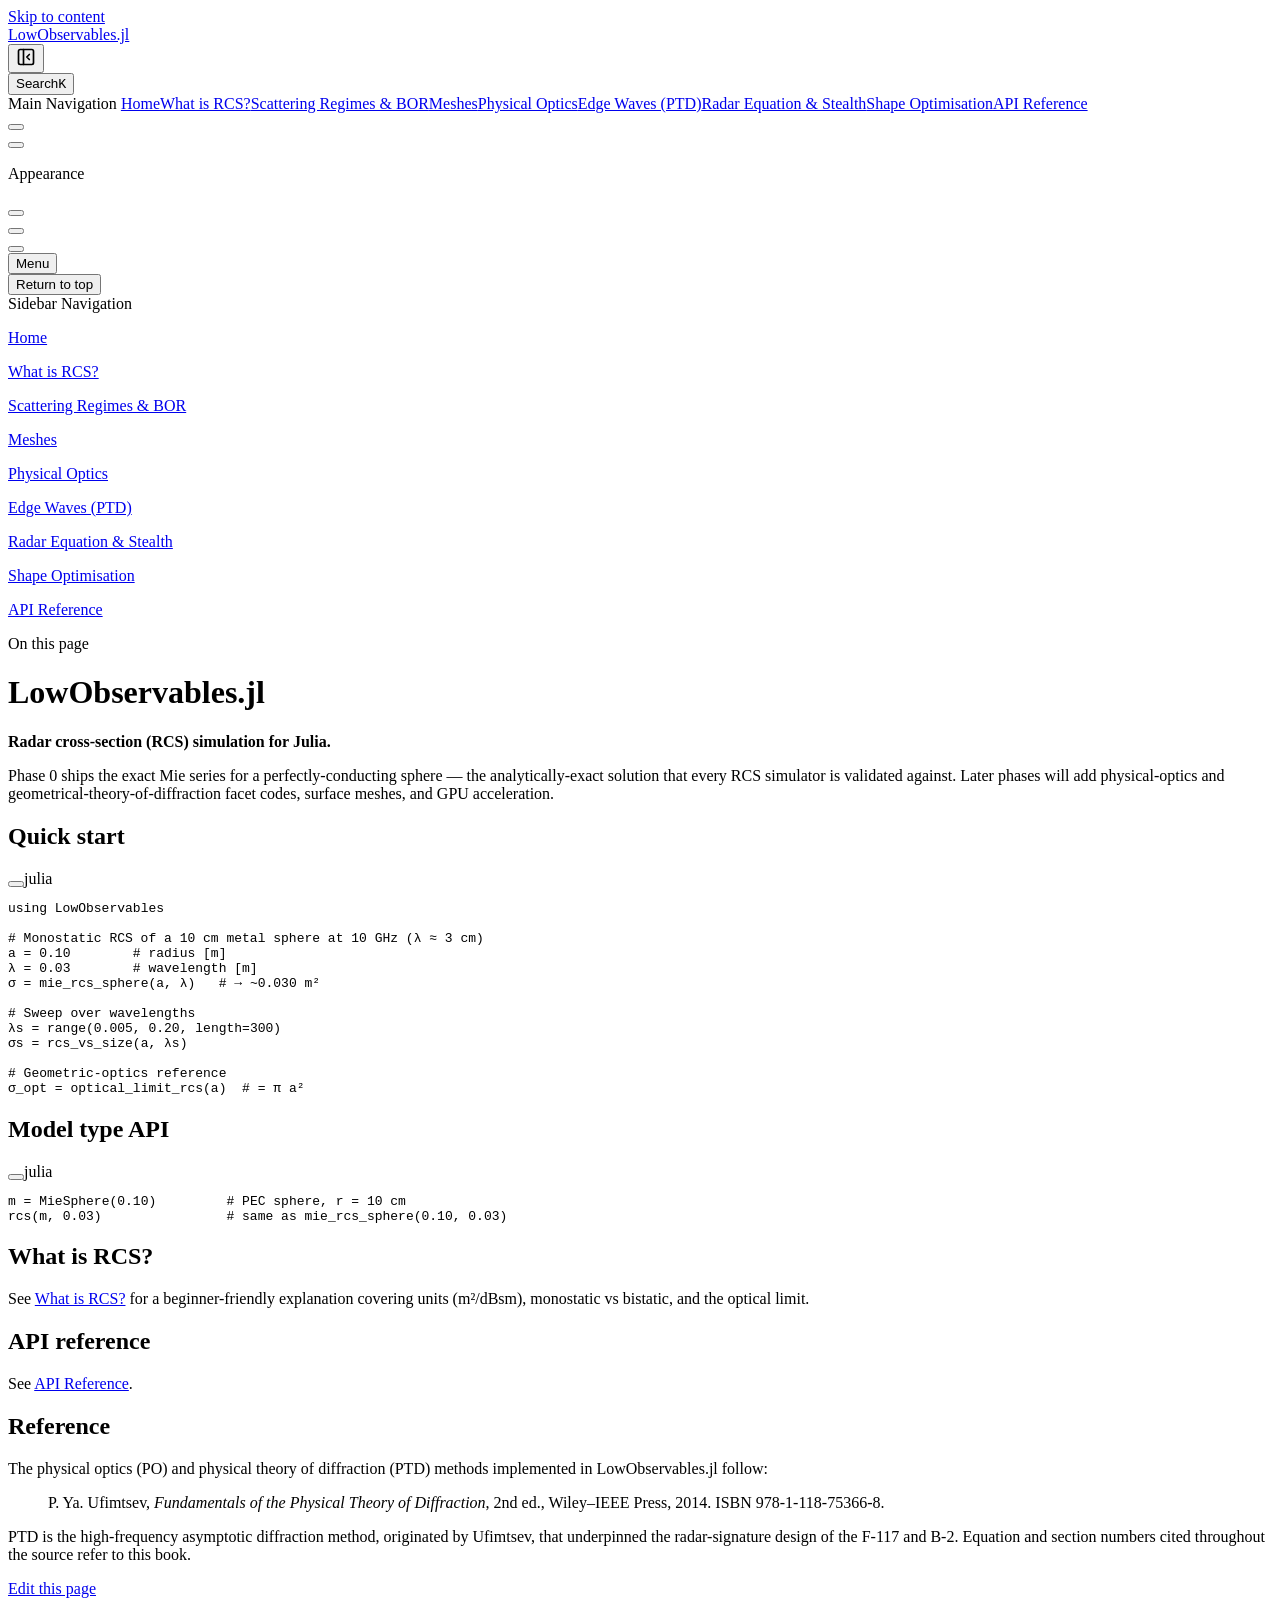
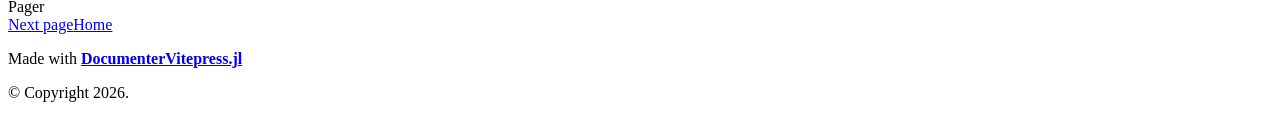
==== commit 794cbd60: "build based on cf9f6bd" ====
--- a/dev/index.html
+++ b/dev/index.html
@@ -9,9 +9,9 @@
     <link rel="preload stylesheet" href="/LowObservables.jl/dev/assets/style.kHccTuO6.css" as="style">
     <link rel="preload stylesheet" href="/LowObservables.jl/dev/vp-icons.css" as="style">
     
-    <script type="module" src="/LowObservables.jl/dev/assets/app.CWG8RNtl.js"></script>
+    <script type="module" src="/LowObservables.jl/dev/assets/app.BBTBApEJ.js"></script>
     <link rel="preload" href="/LowObservables.jl/dev/assets/inter-roman-latin.Di8DUHzh.woff2" as="font" type="font/woff2" crossorigin="">
-    <link rel="modulepreload" href="/LowObservables.jl/dev/assets/chunks/theme.BClx9-4t.js">
+    <link rel="modulepreload" href="/LowObservables.jl/dev/assets/chunks/theme.CYXu_ODH.js">
     <link rel="modulepreload" href="/LowObservables.jl/dev/assets/chunks/framework.C7bPJ9Mg.js">
     <link rel="modulepreload" href="/LowObservables.jl/dev/assets/index.md.Dx8I3_Zj.lean.js">
     <script src="/LowObservables.jl/versions.js"></script>
@@ -20,7 +20,7 @@
     <script id="check-mac-os">document.documentElement.classList.toggle("mac",/Mac|iPhone|iPod|iPad/i.test(navigator.platform));</script>
   </head>
   <body>
-    <div id="app"><div class="Layout" data-v-a9a9e638><!--[--><!--]--><!--[--><span tabindex="-1" data-v-492508fc></span><a href="#VPContent" class="VPSkipLink visually-hidden" data-v-492508fc>Skip to content</a><!--]--><!----><header class="VPNav" data-v-a9a9e638 data-v-f1e365da><div class="VPNavBar" data-v-f1e365da data-v-822684d1><div class="wrapper" data-v-822684d1><div class="container" data-v-822684d1><div class="title" data-v-822684d1><div class="VPNavBarTitle has-sidebar" data-v-822684d1 data-v-0f4f798b><a class="title" href="/LowObservables.jl/dev/" data-v-0f4f798b><!--[--><!--]--><!----><span data-v-0f4f798b>LowObservables.jl</span><!--[--><!--]--></a></div></div><div class="content" data-v-822684d1><div class="content-body" data-v-822684d1><!--[--><!--[--><!--[--><button class="sidebar-drawer-btn" title="Hide sidebar" aria-label="Hide sidebar" data-v-3a10693e><svg xmlns="http://www.w3.org/2000/svg" width="20" height="20" viewBox="0 0 24 24" fill="none" stroke="currentColor" stroke-width="2" stroke-linecap="round" stroke-linejoin="round" class="sidebar-drawer-icon" data-v-3a10693e><rect x="3" y="3" width="18" height="18" rx="2" data-v-3a10693e></rect><line x1="9" y1="3" x2="9" y2="21" data-v-3a10693e></line><polyline points="16 15 13 12 16 9" data-v-3a10693e></polyline></svg></button><!--]--><!--]--><!--]--><div class="VPNavBarSearch search" data-v-822684d1><!--[--><!----><div id="local-search"><button type="button" class="DocSearch DocSearch-Button" aria-label="Search"><span class="DocSearch-Button-Container"><span class="vp-icon DocSearch-Search-Icon"></span><span class="DocSearch-Button-Placeholder">Search</span></span><span class="DocSearch-Button-Keys"><kbd class="DocSearch-Button-Key"></kbd><kbd class="DocSearch-Button-Key">K</kbd></span></button></div><!--]--></div><nav aria-labelledby="main-nav-aria-label" class="VPNavBarMenu menu" data-v-822684d1 data-v-e6d46098><span id="main-nav-aria-label" class="visually-hidden" data-v-e6d46098> Main Navigation </span><!--[--><!--[--><a class="VPLink link VPNavBarMenuLink" href="/LowObservables.jl/dev/index" tabindex="0" data-v-e6d46098 data-v-956ec74c><!--[--><span data-v-956ec74c>Home</span><!--]--></a><!--]--><!--[--><a class="VPLink link VPNavBarMenuLink" href="/LowObservables.jl/dev/what-is-rcs" tabindex="0" data-v-e6d46098 data-v-956ec74c><!--[--><span data-v-956ec74c>What is RCS?</span><!--]--></a><!--]--><!--[--><a class="VPLink link VPNavBarMenuLink" href="/LowObservables.jl/dev/scattering-regimes" tabindex="0" data-v-e6d46098 data-v-956ec74c><!--[--><span data-v-956ec74c>Scattering Regimes & BOR</span><!--]--></a><!--]--><!--[--><a class="VPLink link VPNavBarMenuLink" href="/LowObservables.jl/dev/meshes" tabindex="0" data-v-e6d46098 data-v-956ec74c><!--[--><span data-v-956ec74c>Meshes</span><!--]--></a><!--]--><!--[--><a class="VPLink link VPNavBarMenuLink" href="/LowObservables.jl/dev/physical-optics" tabindex="0" data-v-e6d46098 data-v-956ec74c><!--[--><span data-v-956ec74c>Physical Optics</span><!--]--></a><!--]--><!--[--><a class="VPLink link VPNavBarMenuLink" href="/LowObservables.jl/dev/edge-waves" tabindex="0" data-v-e6d46098 data-v-956ec74c><!--[--><span data-v-956ec74c>Edge Waves (PTD)</span><!--]--></a><!--]--><!--[--><a class="VPLink link VPNavBarMenuLink" href="/LowObservables.jl/dev/radar-equation" tabindex="0" data-v-e6d46098 data-v-956ec74c><!--[--><span data-v-956ec74c>Radar Equation & Stealth</span><!--]--></a><!--]--><!--[--><a class="VPLink link VPNavBarMenuLink" href="/LowObservables.jl/dev/api" tabindex="0" data-v-e6d46098 data-v-956ec74c><!--[--><span data-v-956ec74c>API Reference</span><!--]--></a><!--]--><!--[--><!----><!--]--><!--]--></nav><!----><div class="VPNavBarAppearance appearance" data-v-822684d1 data-v-af096f4a><button class="VPSwitch VPSwitchAppearance" type="button" role="switch" title aria-checked="false" data-v-af096f4a data-v-e40a8bb6 data-v-4a1c76db><span class="check" data-v-4a1c76db><span class="icon" data-v-4a1c76db><!--[--><span class="vpi-sun sun" data-v-e40a8bb6></span><span class="vpi-moon moon" data-v-e40a8bb6></span><!--]--></span></span></button></div><div class="VPSocialLinks VPNavBarSocialLinks social-links" data-v-822684d1 data-v-164c457f data-v-ee7a9424><!--[--><a class="VPSocialLink no-icon" href="https://github.com/el-oso/LowObservables.jl" aria-label="github" target="_blank" rel="noopener" data-v-ee7a9424 data-v-d26d30cb><span class="vpi-social-github"></span></a><!--]--></div><div class="VPFlyout VPNavBarExtra extra" data-v-822684d1 data-v-925effce data-v-04f5c5e9><button type="button" class="button" aria-haspopup="true" aria-expanded="false" aria-label="extra navigation" data-v-04f5c5e9><span class="vpi-more-horizontal icon" data-v-04f5c5e9></span></button><div class="menu" data-v-04f5c5e9><div class="VPMenu" data-v-04f5c5e9 data-v-7dd3104a><!----><!--[--><!--[--><!----><div class="group" data-v-925effce><div class="item appearance" data-v-925effce><p class="label" data-v-925effce>Appearance</p><div class="appearance-action" data-v-925effce><button class="VPSwitch VPSwitchAppearance" type="button" role="switch" title aria-checked="false" data-v-925effce data-v-e40a8bb6 data-v-4a1c76db><span class="check" data-v-4a1c76db><span class="icon" data-v-4a1c76db><!--[--><span class="vpi-sun sun" data-v-e40a8bb6></span><span class="vpi-moon moon" data-v-e40a8bb6></span><!--]--></span></span></button></div></div></div><div class="group" data-v-925effce><div class="item social-links" data-v-925effce><div class="VPSocialLinks social-links-list" data-v-925effce data-v-ee7a9424><!--[--><a class="VPSocialLink no-icon" href="https://github.com/el-oso/LowObservables.jl" aria-label="github" target="_blank" rel="noopener" data-v-ee7a9424 data-v-d26d30cb><span class="vpi-social-github"></span></a><!--]--></div></div></div><!--]--><!--]--></div></div></div><!--[--><!--[--><!--[--><div class="VPFlyout VPNolebaseEnhancedReadabilitiesMenu VPNolebaseEnhancedReadabilitiesMenuFlyout" aria-label="Enhanced Readability" role="menuitem" data-v-04f5c5e9><button type="button" class="button" aria-haspopup="true" aria-expanded="false" data-v-04f5c5e9><span class="text" data-v-04f5c5e9><span class="i-icon-park-outline:book-open option-icon" data-v-04f5c5e9></span><!----><span class="vpi-chevron-down text-icon" data-v-04f5c5e9></span></span></button><div class="menu" data-v-04f5c5e9><div class="VPMenu" data-v-04f5c5e9 data-v-7dd3104a><!----><!--[--><!--]--></div></div></div><!--]--><!--]--><!--]--><button type="button" class="VPNavBarHamburger hamburger" aria-label="mobile navigation" aria-expanded="false" aria-controls="VPNavScreen" data-v-822684d1 data-v-5dea55bf><span class="container" data-v-5dea55bf><span class="top" data-v-5dea55bf></span><span class="middle" data-v-5dea55bf></span><span class="bottom" data-v-5dea55bf></span></span></button></div></div></div></div><div class="divider" data-v-822684d1><div class="divider-line" data-v-822684d1></div></div></div><!----></header><div class="VPLocalNav has-sidebar empty" data-v-a9a9e638 data-v-070ab83d><div class="container" data-v-070ab83d><button class="menu" aria-expanded="false" aria-controls="VPSidebarNav" data-v-070ab83d><span class="vpi-align-left menu-icon" data-v-070ab83d></span><span class="menu-text" data-v-070ab83d>Menu</span></button><div class="VPLocalNavOutlineDropdown" style="--vp-vh:0px;" data-v-070ab83d data-v-168ddf5d><button data-v-168ddf5d>Return to top</button><!----></div></div></div><aside class="VPSidebar" data-v-a9a9e638 data-v-18756405><div class="curtain" data-v-18756405></div><nav class="nav" id="VPSidebarNav" aria-labelledby="sidebar-aria-label" tabindex="-1" data-v-18756405><span class="visually-hidden" id="sidebar-aria-label" data-v-18756405> Sidebar Navigation </span><!--[--><!--]--><!--[--><div class="no-transition group" data-v-9e426adc><section class="VPSidebarItem level-0" data-v-9e426adc data-v-a4b0d9bf><!----><div class="items" data-v-a4b0d9bf><!--[--><div class="VPSidebarItem level-1 is-link" data-v-a4b0d9bf><div class="item" data-v-a4b0d9bf><div class="indicator" data-v-a4b0d9bf></div><a class="VPLink link link" href="/LowObservables.jl/dev/index" data-v-a4b0d9bf><!--[--><p class="text" data-v-a4b0d9bf>Home</p><!--]--></a><!----></div><!----></div><div class="VPSidebarItem level-1 is-link" data-v-a4b0d9bf><div class="item" data-v-a4b0d9bf><div class="indicator" data-v-a4b0d9bf></div><a class="VPLink link link" href="/LowObservables.jl/dev/what-is-rcs" data-v-a4b0d9bf><!--[--><p class="text" data-v-a4b0d9bf>What is RCS?</p><!--]--></a><!----></div><!----></div><div class="VPSidebarItem level-1 is-link" data-v-a4b0d9bf><div class="item" data-v-a4b0d9bf><div class="indicator" data-v-a4b0d9bf></div><a class="VPLink link link" href="/LowObservables.jl/dev/scattering-regimes" data-v-a4b0d9bf><!--[--><p class="text" data-v-a4b0d9bf>Scattering Regimes & BOR</p><!--]--></a><!----></div><!----></div><div class="VPSidebarItem level-1 is-link" data-v-a4b0d9bf><div class="item" data-v-a4b0d9bf><div class="indicator" data-v-a4b0d9bf></div><a class="VPLink link link" href="/LowObservables.jl/dev/meshes" data-v-a4b0d9bf><!--[--><p class="text" data-v-a4b0d9bf>Meshes</p><!--]--></a><!----></div><!----></div><div class="VPSidebarItem level-1 is-link" data-v-a4b0d9bf><div class="item" data-v-a4b0d9bf><div class="indicator" data-v-a4b0d9bf></div><a class="VPLink link link" href="/LowObservables.jl/dev/physical-optics" data-v-a4b0d9bf><!--[--><p class="text" data-v-a4b0d9bf>Physical Optics</p><!--]--></a><!----></div><!----></div><div class="VPSidebarItem level-1 is-link" data-v-a4b0d9bf><div class="item" data-v-a4b0d9bf><div class="indicator" data-v-a4b0d9bf></div><a class="VPLink link link" href="/LowObservables.jl/dev/edge-waves" data-v-a4b0d9bf><!--[--><p class="text" data-v-a4b0d9bf>Edge Waves (PTD)</p><!--]--></a><!----></div><!----></div><div class="VPSidebarItem level-1 is-link" data-v-a4b0d9bf><div class="item" data-v-a4b0d9bf><div class="indicator" data-v-a4b0d9bf></div><a class="VPLink link link" href="/LowObservables.jl/dev/radar-equation" data-v-a4b0d9bf><!--[--><p class="text" data-v-a4b0d9bf>Radar Equation & Stealth</p><!--]--></a><!----></div><!----></div><div class="VPSidebarItem level-1 is-link" data-v-a4b0d9bf><div class="item" data-v-a4b0d9bf><div class="indicator" data-v-a4b0d9bf></div><a class="VPLink link link" href="/LowObservables.jl/dev/api" data-v-a4b0d9bf><!--[--><p class="text" data-v-a4b0d9bf>API Reference</p><!--]--></a><!----></div><!----></div><!--]--></div></section></div><!--]--><!--[--><!--]--></nav></aside><div class="VPContent has-sidebar" id="VPContent" data-v-a9a9e638 data-v-91765379><div class="VPDoc has-sidebar has-aside" data-v-91765379 data-v-83890dd9><!--[--><!--]--><div class="container" data-v-83890dd9><div class="aside" data-v-83890dd9><div class="aside-curtain" data-v-83890dd9></div><div class="aside-container" data-v-83890dd9><div class="aside-content" data-v-83890dd9><div class="VPDocAside" data-v-83890dd9 data-v-6d7b3c46><!--[--><!--]--><!--[--><!--]--><nav aria-labelledby="doc-outline-aria-label" class="VPDocAsideOutline" data-v-6d7b3c46 data-v-b38bf2ff><div class="content" data-v-b38bf2ff><div class="outline-marker" data-v-b38bf2ff></div><div aria-level="2" class="outline-title" id="doc-outline-aria-label" role="heading" data-v-b38bf2ff>On this page</div><ul class="VPDocOutlineItem root" data-v-b38bf2ff data-v-3f927ebe><!--[--><!--]--></ul></div></nav><!--[--><!--]--><div class="spacer" data-v-6d7b3c46></div><!--[--><!--]--><!----><!--[--><!--]--><!--[--><!--]--></div></div></div></div><div class="content" data-v-83890dd9><div class="content-container" data-v-83890dd9><!--[--><!--]--><main class="main" data-v-83890dd9><div style="position:relative;" class="vp-doc _LowObservables_jl_dev_" data-v-83890dd9><div><h1 id="LowObservables.jl" tabindex="-1">LowObservables.jl <a class="header-anchor" href="#LowObservables.jl" aria-label="Permalink to &quot;LowObservables.jl {#LowObservables.jl}&quot;">​</a></h1><p><strong>Radar cross-section (RCS) simulation for Julia.</strong></p><p>Phase 0 ships the exact Mie series for a perfectly-conducting sphere — the analytically-exact solution that every RCS simulator is validated against. Later phases will add physical-optics and geometrical-theory-of-diffraction facet codes, surface meshes, and GPU acceleration.</p><h2 id="Quick-start" tabindex="-1">Quick start <a class="header-anchor" href="#Quick-start" aria-label="Permalink to &quot;Quick start {#Quick-start}&quot;">​</a></h2><div class="language-julia vp-adaptive-theme"><button title="Copy Code" class="copy"></button><span class="lang">julia</span><pre class="shiki shiki-themes github-light github-dark vp-code" tabindex="0"><code><span class="line"><span style="--shiki-light:#D73A49;--shiki-dark:#F97583;">using</span><span style="--shiki-light:#24292E;--shiki-dark:#E1E4E8;"> LowObservables</span></span>
+    <div id="app"><div class="Layout" data-v-a9a9e638><!--[--><!--]--><!--[--><span tabindex="-1" data-v-492508fc></span><a href="#VPContent" class="VPSkipLink visually-hidden" data-v-492508fc>Skip to content</a><!--]--><!----><header class="VPNav" data-v-a9a9e638 data-v-f1e365da><div class="VPNavBar" data-v-f1e365da data-v-822684d1><div class="wrapper" data-v-822684d1><div class="container" data-v-822684d1><div class="title" data-v-822684d1><div class="VPNavBarTitle has-sidebar" data-v-822684d1 data-v-0f4f798b><a class="title" href="/LowObservables.jl/dev/" data-v-0f4f798b><!--[--><!--]--><!----><span data-v-0f4f798b>LowObservables.jl</span><!--[--><!--]--></a></div></div><div class="content" data-v-822684d1><div class="content-body" data-v-822684d1><!--[--><!--[--><!--[--><button class="sidebar-drawer-btn" title="Hide sidebar" aria-label="Hide sidebar" data-v-3a10693e><svg xmlns="http://www.w3.org/2000/svg" width="20" height="20" viewBox="0 0 24 24" fill="none" stroke="currentColor" stroke-width="2" stroke-linecap="round" stroke-linejoin="round" class="sidebar-drawer-icon" data-v-3a10693e><rect x="3" y="3" width="18" height="18" rx="2" data-v-3a10693e></rect><line x1="9" y1="3" x2="9" y2="21" data-v-3a10693e></line><polyline points="16 15 13 12 16 9" data-v-3a10693e></polyline></svg></button><!--]--><!--]--><!--]--><div class="VPNavBarSearch search" data-v-822684d1><!--[--><!----><div id="local-search"><button type="button" class="DocSearch DocSearch-Button" aria-label="Search"><span class="DocSearch-Button-Container"><span class="vp-icon DocSearch-Search-Icon"></span><span class="DocSearch-Button-Placeholder">Search</span></span><span class="DocSearch-Button-Keys"><kbd class="DocSearch-Button-Key"></kbd><kbd class="DocSearch-Button-Key">K</kbd></span></button></div><!--]--></div><nav aria-labelledby="main-nav-aria-label" class="VPNavBarMenu menu" data-v-822684d1 data-v-e6d46098><span id="main-nav-aria-label" class="visually-hidden" data-v-e6d46098> Main Navigation </span><!--[--><!--[--><a class="VPLink link VPNavBarMenuLink" href="/LowObservables.jl/dev/index" tabindex="0" data-v-e6d46098 data-v-956ec74c><!--[--><span data-v-956ec74c>Home</span><!--]--></a><!--]--><!--[--><a class="VPLink link VPNavBarMenuLink" href="/LowObservables.jl/dev/what-is-rcs" tabindex="0" data-v-e6d46098 data-v-956ec74c><!--[--><span data-v-956ec74c>What is RCS?</span><!--]--></a><!--]--><!--[--><a class="VPLink link VPNavBarMenuLink" href="/LowObservables.jl/dev/scattering-regimes" tabindex="0" data-v-e6d46098 data-v-956ec74c><!--[--><span data-v-956ec74c>Scattering Regimes & BOR</span><!--]--></a><!--]--><!--[--><a class="VPLink link VPNavBarMenuLink" href="/LowObservables.jl/dev/meshes" tabindex="0" data-v-e6d46098 data-v-956ec74c><!--[--><span data-v-956ec74c>Meshes</span><!--]--></a><!--]--><!--[--><a class="VPLink link VPNavBarMenuLink" href="/LowObservables.jl/dev/physical-optics" tabindex="0" data-v-e6d46098 data-v-956ec74c><!--[--><span data-v-956ec74c>Physical Optics</span><!--]--></a><!--]--><!--[--><a class="VPLink link VPNavBarMenuLink" href="/LowObservables.jl/dev/edge-waves" tabindex="0" data-v-e6d46098 data-v-956ec74c><!--[--><span data-v-956ec74c>Edge Waves (PTD)</span><!--]--></a><!--]--><!--[--><a class="VPLink link VPNavBarMenuLink" href="/LowObservables.jl/dev/radar-equation" tabindex="0" data-v-e6d46098 data-v-956ec74c><!--[--><span data-v-956ec74c>Radar Equation & Stealth</span><!--]--></a><!--]--><!--[--><a class="VPLink link VPNavBarMenuLink" href="/LowObservables.jl/dev/optimization" tabindex="0" data-v-e6d46098 data-v-956ec74c><!--[--><span data-v-956ec74c>Shape Optimisation</span><!--]--></a><!--]--><!--[--><a class="VPLink link VPNavBarMenuLink" href="/LowObservables.jl/dev/api" tabindex="0" data-v-e6d46098 data-v-956ec74c><!--[--><span data-v-956ec74c>API Reference</span><!--]--></a><!--]--><!--[--><!----><!--]--><!--]--></nav><!----><div class="VPNavBarAppearance appearance" data-v-822684d1 data-v-af096f4a><button class="VPSwitch VPSwitchAppearance" type="button" role="switch" title aria-checked="false" data-v-af096f4a data-v-e40a8bb6 data-v-4a1c76db><span class="check" data-v-4a1c76db><span class="icon" data-v-4a1c76db><!--[--><span class="vpi-sun sun" data-v-e40a8bb6></span><span class="vpi-moon moon" data-v-e40a8bb6></span><!--]--></span></span></button></div><div class="VPSocialLinks VPNavBarSocialLinks social-links" data-v-822684d1 data-v-164c457f data-v-ee7a9424><!--[--><a class="VPSocialLink no-icon" href="https://github.com/el-oso/LowObservables.jl" aria-label="github" target="_blank" rel="noopener" data-v-ee7a9424 data-v-d26d30cb><span class="vpi-social-github"></span></a><!--]--></div><div class="VPFlyout VPNavBarExtra extra" data-v-822684d1 data-v-925effce data-v-04f5c5e9><button type="button" class="button" aria-haspopup="true" aria-expanded="false" aria-label="extra navigation" data-v-04f5c5e9><span class="vpi-more-horizontal icon" data-v-04f5c5e9></span></button><div class="menu" data-v-04f5c5e9><div class="VPMenu" data-v-04f5c5e9 data-v-7dd3104a><!----><!--[--><!--[--><!----><div class="group" data-v-925effce><div class="item appearance" data-v-925effce><p class="label" data-v-925effce>Appearance</p><div class="appearance-action" data-v-925effce><button class="VPSwitch VPSwitchAppearance" type="button" role="switch" title aria-checked="false" data-v-925effce data-v-e40a8bb6 data-v-4a1c76db><span class="check" data-v-4a1c76db><span class="icon" data-v-4a1c76db><!--[--><span class="vpi-sun sun" data-v-e40a8bb6></span><span class="vpi-moon moon" data-v-e40a8bb6></span><!--]--></span></span></button></div></div></div><div class="group" data-v-925effce><div class="item social-links" data-v-925effce><div class="VPSocialLinks social-links-list" data-v-925effce data-v-ee7a9424><!--[--><a class="VPSocialLink no-icon" href="https://github.com/el-oso/LowObservables.jl" aria-label="github" target="_blank" rel="noopener" data-v-ee7a9424 data-v-d26d30cb><span class="vpi-social-github"></span></a><!--]--></div></div></div><!--]--><!--]--></div></div></div><!--[--><!--[--><!--[--><div class="VPFlyout VPNolebaseEnhancedReadabilitiesMenu VPNolebaseEnhancedReadabilitiesMenuFlyout" aria-label="Enhanced Readability" role="menuitem" data-v-04f5c5e9><button type="button" class="button" aria-haspopup="true" aria-expanded="false" data-v-04f5c5e9><span class="text" data-v-04f5c5e9><span class="i-icon-park-outline:book-open option-icon" data-v-04f5c5e9></span><!----><span class="vpi-chevron-down text-icon" data-v-04f5c5e9></span></span></button><div class="menu" data-v-04f5c5e9><div class="VPMenu" data-v-04f5c5e9 data-v-7dd3104a><!----><!--[--><!--]--></div></div></div><!--]--><!--]--><!--]--><button type="button" class="VPNavBarHamburger hamburger" aria-label="mobile navigation" aria-expanded="false" aria-controls="VPNavScreen" data-v-822684d1 data-v-5dea55bf><span class="container" data-v-5dea55bf><span class="top" data-v-5dea55bf></span><span class="middle" data-v-5dea55bf></span><span class="bottom" data-v-5dea55bf></span></span></button></div></div></div></div><div class="divider" data-v-822684d1><div class="divider-line" data-v-822684d1></div></div></div><!----></header><div class="VPLocalNav has-sidebar empty" data-v-a9a9e638 data-v-070ab83d><div class="container" data-v-070ab83d><button class="menu" aria-expanded="false" aria-controls="VPSidebarNav" data-v-070ab83d><span class="vpi-align-left menu-icon" data-v-070ab83d></span><span class="menu-text" data-v-070ab83d>Menu</span></button><div class="VPLocalNavOutlineDropdown" style="--vp-vh:0px;" data-v-070ab83d data-v-168ddf5d><button data-v-168ddf5d>Return to top</button><!----></div></div></div><aside class="VPSidebar" data-v-a9a9e638 data-v-18756405><div class="curtain" data-v-18756405></div><nav class="nav" id="VPSidebarNav" aria-labelledby="sidebar-aria-label" tabindex="-1" data-v-18756405><span class="visually-hidden" id="sidebar-aria-label" data-v-18756405> Sidebar Navigation </span><!--[--><!--]--><!--[--><div class="no-transition group" data-v-9e426adc><section class="VPSidebarItem level-0" data-v-9e426adc data-v-a4b0d9bf><!----><div class="items" data-v-a4b0d9bf><!--[--><div class="VPSidebarItem level-1 is-link" data-v-a4b0d9bf><div class="item" data-v-a4b0d9bf><div class="indicator" data-v-a4b0d9bf></div><a class="VPLink link link" href="/LowObservables.jl/dev/index" data-v-a4b0d9bf><!--[--><p class="text" data-v-a4b0d9bf>Home</p><!--]--></a><!----></div><!----></div><div class="VPSidebarItem level-1 is-link" data-v-a4b0d9bf><div class="item" data-v-a4b0d9bf><div class="indicator" data-v-a4b0d9bf></div><a class="VPLink link link" href="/LowObservables.jl/dev/what-is-rcs" data-v-a4b0d9bf><!--[--><p class="text" data-v-a4b0d9bf>What is RCS?</p><!--]--></a><!----></div><!----></div><div class="VPSidebarItem level-1 is-link" data-v-a4b0d9bf><div class="item" data-v-a4b0d9bf><div class="indicator" data-v-a4b0d9bf></div><a class="VPLink link link" href="/LowObservables.jl/dev/scattering-regimes" data-v-a4b0d9bf><!--[--><p class="text" data-v-a4b0d9bf>Scattering Regimes & BOR</p><!--]--></a><!----></div><!----></div><div class="VPSidebarItem level-1 is-link" data-v-a4b0d9bf><div class="item" data-v-a4b0d9bf><div class="indicator" data-v-a4b0d9bf></div><a class="VPLink link link" href="/LowObservables.jl/dev/meshes" data-v-a4b0d9bf><!--[--><p class="text" data-v-a4b0d9bf>Meshes</p><!--]--></a><!----></div><!----></div><div class="VPSidebarItem level-1 is-link" data-v-a4b0d9bf><div class="item" data-v-a4b0d9bf><div class="indicator" data-v-a4b0d9bf></div><a class="VPLink link link" href="/LowObservables.jl/dev/physical-optics" data-v-a4b0d9bf><!--[--><p class="text" data-v-a4b0d9bf>Physical Optics</p><!--]--></a><!----></div><!----></div><div class="VPSidebarItem level-1 is-link" data-v-a4b0d9bf><div class="item" data-v-a4b0d9bf><div class="indicator" data-v-a4b0d9bf></div><a class="VPLink link link" href="/LowObservables.jl/dev/edge-waves" data-v-a4b0d9bf><!--[--><p class="text" data-v-a4b0d9bf>Edge Waves (PTD)</p><!--]--></a><!----></div><!----></div><div class="VPSidebarItem level-1 is-link" data-v-a4b0d9bf><div class="item" data-v-a4b0d9bf><div class="indicator" data-v-a4b0d9bf></div><a class="VPLink link link" href="/LowObservables.jl/dev/radar-equation" data-v-a4b0d9bf><!--[--><p class="text" data-v-a4b0d9bf>Radar Equation & Stealth</p><!--]--></a><!----></div><!----></div><div class="VPSidebarItem level-1 is-link" data-v-a4b0d9bf><div class="item" data-v-a4b0d9bf><div class="indicator" data-v-a4b0d9bf></div><a class="VPLink link link" href="/LowObservables.jl/dev/optimization" data-v-a4b0d9bf><!--[--><p class="text" data-v-a4b0d9bf>Shape Optimisation</p><!--]--></a><!----></div><!----></div><div class="VPSidebarItem level-1 is-link" data-v-a4b0d9bf><div class="item" data-v-a4b0d9bf><div class="indicator" data-v-a4b0d9bf></div><a class="VPLink link link" href="/LowObservables.jl/dev/api" data-v-a4b0d9bf><!--[--><p class="text" data-v-a4b0d9bf>API Reference</p><!--]--></a><!----></div><!----></div><!--]--></div></section></div><!--]--><!--[--><!--]--></nav></aside><div class="VPContent has-sidebar" id="VPContent" data-v-a9a9e638 data-v-91765379><div class="VPDoc has-sidebar has-aside" data-v-91765379 data-v-83890dd9><!--[--><!--]--><div class="container" data-v-83890dd9><div class="aside" data-v-83890dd9><div class="aside-curtain" data-v-83890dd9></div><div class="aside-container" data-v-83890dd9><div class="aside-content" data-v-83890dd9><div class="VPDocAside" data-v-83890dd9 data-v-6d7b3c46><!--[--><!--]--><!--[--><!--]--><nav aria-labelledby="doc-outline-aria-label" class="VPDocAsideOutline" data-v-6d7b3c46 data-v-b38bf2ff><div class="content" data-v-b38bf2ff><div class="outline-marker" data-v-b38bf2ff></div><div aria-level="2" class="outline-title" id="doc-outline-aria-label" role="heading" data-v-b38bf2ff>On this page</div><ul class="VPDocOutlineItem root" data-v-b38bf2ff data-v-3f927ebe><!--[--><!--]--></ul></div></nav><!--[--><!--]--><div class="spacer" data-v-6d7b3c46></div><!--[--><!--]--><!----><!--[--><!--]--><!--[--><!--]--></div></div></div></div><div class="content" data-v-83890dd9><div class="content-container" data-v-83890dd9><!--[--><!--]--><main class="main" data-v-83890dd9><div style="position:relative;" class="vp-doc _LowObservables_jl_dev_" data-v-83890dd9><div><h1 id="LowObservables.jl" tabindex="-1">LowObservables.jl <a class="header-anchor" href="#LowObservables.jl" aria-label="Permalink to &quot;LowObservables.jl {#LowObservables.jl}&quot;">​</a></h1><p><strong>Radar cross-section (RCS) simulation for Julia.</strong></p><p>Phase 0 ships the exact Mie series for a perfectly-conducting sphere — the analytically-exact solution that every RCS simulator is validated against. Later phases will add physical-optics and geometrical-theory-of-diffraction facet codes, surface meshes, and GPU acceleration.</p><h2 id="Quick-start" tabindex="-1">Quick start <a class="header-anchor" href="#Quick-start" aria-label="Permalink to &quot;Quick start {#Quick-start}&quot;">​</a></h2><div class="language-julia vp-adaptive-theme"><button title="Copy Code" class="copy"></button><span class="lang">julia</span><pre class="shiki shiki-themes github-light github-dark vp-code" tabindex="0"><code><span class="line"><span style="--shiki-light:#D73A49;--shiki-dark:#F97583;">using</span><span style="--shiki-light:#24292E;--shiki-dark:#E1E4E8;"> LowObservables</span></span>
 <span class="line"></span>
 <span class="line"><span style="--shiki-light:#6A737D;--shiki-dark:#6A737D;"># Monostatic RCS of a 10 cm metal sphere at 10 GHz (λ ≈ 3 cm)</span></span>
 <span class="line"><span style="--shiki-light:#24292E;--shiki-dark:#E1E4E8;">a </span><span style="--shiki-light:#D73A49;--shiki-dark:#F97583;">=</span><span style="--shiki-light:#005CC5;--shiki-dark:#79B8FF;"> 0.10</span><span style="--shiki-light:#6A737D;--shiki-dark:#6A737D;">        # radius [m]</span></span>
@@ -34,7 +34,7 @@
 <span class="line"><span style="--shiki-light:#6A737D;--shiki-dark:#6A737D;"># Geometric-optics reference</span></span>
 <span class="line"><span style="--shiki-light:#24292E;--shiki-dark:#E1E4E8;">σ_opt </span><span style="--shiki-light:#D73A49;--shiki-dark:#F97583;">=</span><span style="--shiki-light:#005CC5;--shiki-dark:#79B8FF;"> optical_limit_rcs</span><span style="--shiki-light:#24292E;--shiki-dark:#E1E4E8;">(a)  </span><span style="--shiki-light:#6A737D;--shiki-dark:#6A737D;"># = π a²</span></span></code></pre></div><h2 id="Model-type-API" tabindex="-1">Model type API <a class="header-anchor" href="#Model-type-API" aria-label="Permalink to &quot;Model type API {#Model-type-API}&quot;">​</a></h2><div class="language-julia vp-adaptive-theme"><button title="Copy Code" class="copy"></button><span class="lang">julia</span><pre class="shiki shiki-themes github-light github-dark vp-code" tabindex="0"><code><span class="line"><span style="--shiki-light:#24292E;--shiki-dark:#E1E4E8;">m </span><span style="--shiki-light:#D73A49;--shiki-dark:#F97583;">=</span><span style="--shiki-light:#005CC5;--shiki-dark:#79B8FF;"> MieSphere</span><span style="--shiki-light:#24292E;--shiki-dark:#E1E4E8;">(</span><span style="--shiki-light:#005CC5;--shiki-dark:#79B8FF;">0.10</span><span style="--shiki-light:#24292E;--shiki-dark:#E1E4E8;">)         </span><span style="--shiki-light:#6A737D;--shiki-dark:#6A737D;"># PEC sphere, r = 10 cm</span></span>
 <span class="line"><span style="--shiki-light:#005CC5;--shiki-dark:#79B8FF;">rcs</span><span style="--shiki-light:#24292E;--shiki-dark:#E1E4E8;">(m, </span><span style="--shiki-light:#005CC5;--shiki-dark:#79B8FF;">0.03</span><span style="--shiki-light:#24292E;--shiki-dark:#E1E4E8;">)                </span><span style="--shiki-light:#6A737D;--shiki-dark:#6A737D;"># same as mie_rcs_sphere(0.10, 0.03)</span></span></code></pre></div><h2 id="What-is-RCS?" tabindex="-1">What is RCS? <a class="header-anchor" href="#What-is-RCS?" aria-label="Permalink to &quot;What is RCS? {#What-is-RCS?}&quot;">​</a></h2><p>See <a href="./what-is-rcs">What is RCS?</a> for a beginner-friendly explanation covering units (m²/dBsm), monostatic vs bistatic, and the optical limit.</p><h2 id="API-reference" tabindex="-1">API reference <a class="header-anchor" href="#API-reference" aria-label="Permalink to &quot;API reference {#API-reference}&quot;">​</a></h2><p>See <a href="./api">API Reference</a>.</p><h2 id="Reference" tabindex="-1">Reference <a class="header-anchor" href="#Reference" aria-label="Permalink to &quot;Reference {#Reference}&quot;">​</a></h2><p>The physical optics (PO) and physical theory of diffraction (PTD) methods implemented in LowObservables.jl follow:</p><blockquote><p>P. Ya. Ufimtsev, <em>Fundamentals of the Physical Theory of Diffraction</em>, 2nd ed., Wiley–IEEE Press, 2014. ISBN 978-1-118-75366-8.</p></blockquote><p>PTD is the high-frequency asymptotic diffraction method, originated by Ufimtsev, that underpinned the radar-signature design of the F-117 and B-2. Equation and section numbers cited throughout the source refer to this book.</p></div></div></main><footer class="VPDocFooter" data-v-83890dd9 data-v-4f9813fa><!--[--><!--]--><div class="edit-info" data-v-4f9813fa><div class="edit-link" data-v-4f9813fa><a class="VPLink link vp-external-link-icon no-icon edit-link-button" href="https://github.com/el-oso/LowObservables.jl/edit/master/docs/src/index.md" target="_blank" rel="noreferrer" data-v-4f9813fa><!--[--><span class="vpi-square-pen edit-link-icon" data-v-4f9813fa></span> Edit this page<!--]--></a></div><!----></div><nav class="prev-next" aria-labelledby="doc-footer-aria-label" data-v-4f9813fa><span class="visually-hidden" id="doc-footer-aria-label" data-v-4f9813fa>Pager</span><div class="pager" data-v-4f9813fa><!----></div><div class="pager" data-v-4f9813fa><a class="VPLink link pager-link next" href="/LowObservables.jl/dev/index" data-v-4f9813fa><!--[--><span class="desc" data-v-4f9813fa>Next page</span><span class="title" data-v-4f9813fa>Home</span><!--]--></a></div></nav></footer><!--[--><!--]--></div></div></div><!--[--><!--]--></div></div><footer class="VPFooter has-sidebar" data-v-a9a9e638 data-v-c970a860><div class="container" data-v-c970a860><p class="message" data-v-c970a860>Made with <a href="https://luxdl.github.io/DocumenterVitepress.jl/dev/" target="_blank"><strong>DocumenterVitepress.jl</strong></a><br></p><p class="copyright" data-v-c970a860>© Copyright 2026.</p></div></footer><!--[--><!--]--></div></div>
-    <script>window.__VP_HASH_MAP__=JSON.parse("{\"api.md\":\"ItZRi2Ia\",\"edge-waves.md\":\"Cb7pavlo\",\"index.md\":\"Dx8I3_Zj\",\"meshes.md\":\"D_5WT_gg\",\"physical-optics.md\":\"LdQxdK9X\",\"radar-equation.md\":\"FZsc_qJC\",\"scattering-regimes.md\":\"Bp3HwQ0_\",\"what-is-rcs.md\":\"dKY21acn\"}");window.__VP_SITE_DATA__=JSON.parse("{\"lang\":\"en-US\",\"dir\":\"ltr\",\"title\":\"LowObservables.jl\",\"description\":\"Documentation for LowObservables.jl\",\"base\":\"/LowObservables.jl/dev/\",\"head\":[],\"router\":{\"prefetchLinks\":true},\"appearance\":true,\"themeConfig\":{\"outline\":\"deep\",\"search\":{\"provider\":\"local\",\"options\":{\"detailedView\":true}},\"nav\":[{\"text\":\"Home\",\"link\":\"/index\"},{\"text\":\"What is RCS?\",\"link\":\"/what-is-rcs\"},{\"text\":\"Scattering Regimes & BOR\",\"link\":\"/scattering-regimes\"},{\"text\":\"Meshes\",\"link\":\"/meshes\"},{\"text\":\"Physical Optics\",\"link\":\"/physical-optics\"},{\"text\":\"Edge Waves (PTD)\",\"link\":\"/edge-waves\"},{\"text\":\"Radar Equation & Stealth\",\"link\":\"/radar-equation\"},{\"text\":\"API Reference\",\"link\":\"/api\"},{\"component\":\"VersionPicker\"}],\"sidebar\":[{\"text\":\"Home\",\"link\":\"/index\"},{\"text\":\"What is RCS?\",\"link\":\"/what-is-rcs\"},{\"text\":\"Scattering Regimes & BOR\",\"link\":\"/scattering-regimes\"},{\"text\":\"Meshes\",\"link\":\"/meshes\"},{\"text\":\"Physical Optics\",\"link\":\"/physical-optics\"},{\"text\":\"Edge Waves (PTD)\",\"link\":\"/edge-waves\"},{\"text\":\"Radar Equation & Stealth\",\"link\":\"/radar-equation\"},{\"text\":\"API Reference\",\"link\":\"/api\"}],\"sidebarDrawer\":true,\"editLink\":{\"pattern\":\"https://github.com/el-oso/LowObservables.jl/edit/master/docs/src/:path\"},\"socialLinks\":[{\"icon\":\"github\",\"link\":\"https://github.com/el-oso/LowObservables.jl\"}],\"footer\":{\"message\":\"Made with <a href=\\\"https://luxdl.github.io/DocumenterVitepress.jl/dev/\\\" target=\\\"_blank\\\"><strong>DocumenterVitepress.jl</strong></a><br>\",\"copyright\":\"© Copyright 2026.\"}},\"locales\":{},\"scrollOffset\":134,\"cleanUrls\":true}");</script>
+    <script>window.__VP_HASH_MAP__=JSON.parse("{\"api.md\":\"ItZRi2Ia\",\"edge-waves.md\":\"Do8sM9LO\",\"index.md\":\"Dx8I3_Zj\",\"meshes.md\":\"CIszq57j\",\"optimization.md\":\"CuS-RbRH\",\"physical-optics.md\":\"BHdhhEQi\",\"radar-equation.md\":\"DaIf0p88\",\"scattering-regimes.md\":\"aaYY5R3t\",\"what-is-rcs.md\":\"BQmz400Q\"}");window.__VP_SITE_DATA__=JSON.parse("{\"lang\":\"en-US\",\"dir\":\"ltr\",\"title\":\"LowObservables.jl\",\"description\":\"Documentation for LowObservables.jl\",\"base\":\"/LowObservables.jl/dev/\",\"head\":[],\"router\":{\"prefetchLinks\":true},\"appearance\":true,\"themeConfig\":{\"outline\":\"deep\",\"search\":{\"provider\":\"local\",\"options\":{\"detailedView\":true}},\"nav\":[{\"text\":\"Home\",\"link\":\"/index\"},{\"text\":\"What is RCS?\",\"link\":\"/what-is-rcs\"},{\"text\":\"Scattering Regimes & BOR\",\"link\":\"/scattering-regimes\"},{\"text\":\"Meshes\",\"link\":\"/meshes\"},{\"text\":\"Physical Optics\",\"link\":\"/physical-optics\"},{\"text\":\"Edge Waves (PTD)\",\"link\":\"/edge-waves\"},{\"text\":\"Radar Equation & Stealth\",\"link\":\"/radar-equation\"},{\"text\":\"Shape Optimisation\",\"link\":\"/optimization\"},{\"text\":\"API Reference\",\"link\":\"/api\"},{\"component\":\"VersionPicker\"}],\"sidebar\":[{\"text\":\"Home\",\"link\":\"/index\"},{\"text\":\"What is RCS?\",\"link\":\"/what-is-rcs\"},{\"text\":\"Scattering Regimes & BOR\",\"link\":\"/scattering-regimes\"},{\"text\":\"Meshes\",\"link\":\"/meshes\"},{\"text\":\"Physical Optics\",\"link\":\"/physical-optics\"},{\"text\":\"Edge Waves (PTD)\",\"link\":\"/edge-waves\"},{\"text\":\"Radar Equation & Stealth\",\"link\":\"/radar-equation\"},{\"text\":\"Shape Optimisation\",\"link\":\"/optimization\"},{\"text\":\"API Reference\",\"link\":\"/api\"}],\"sidebarDrawer\":true,\"editLink\":{\"pattern\":\"https://github.com/el-oso/LowObservables.jl/edit/master/docs/src/:path\"},\"socialLinks\":[{\"icon\":\"github\",\"link\":\"https://github.com/el-oso/LowObservables.jl\"}],\"footer\":{\"message\":\"Made with <a href=\\\"https://luxdl.github.io/DocumenterVitepress.jl/dev/\\\" target=\\\"_blank\\\"><strong>DocumenterVitepress.jl</strong></a><br>\",\"copyright\":\"© Copyright 2026.\"}},\"locales\":{},\"scrollOffset\":134,\"cleanUrls\":true}");</script>
     
   </body>
 </html>
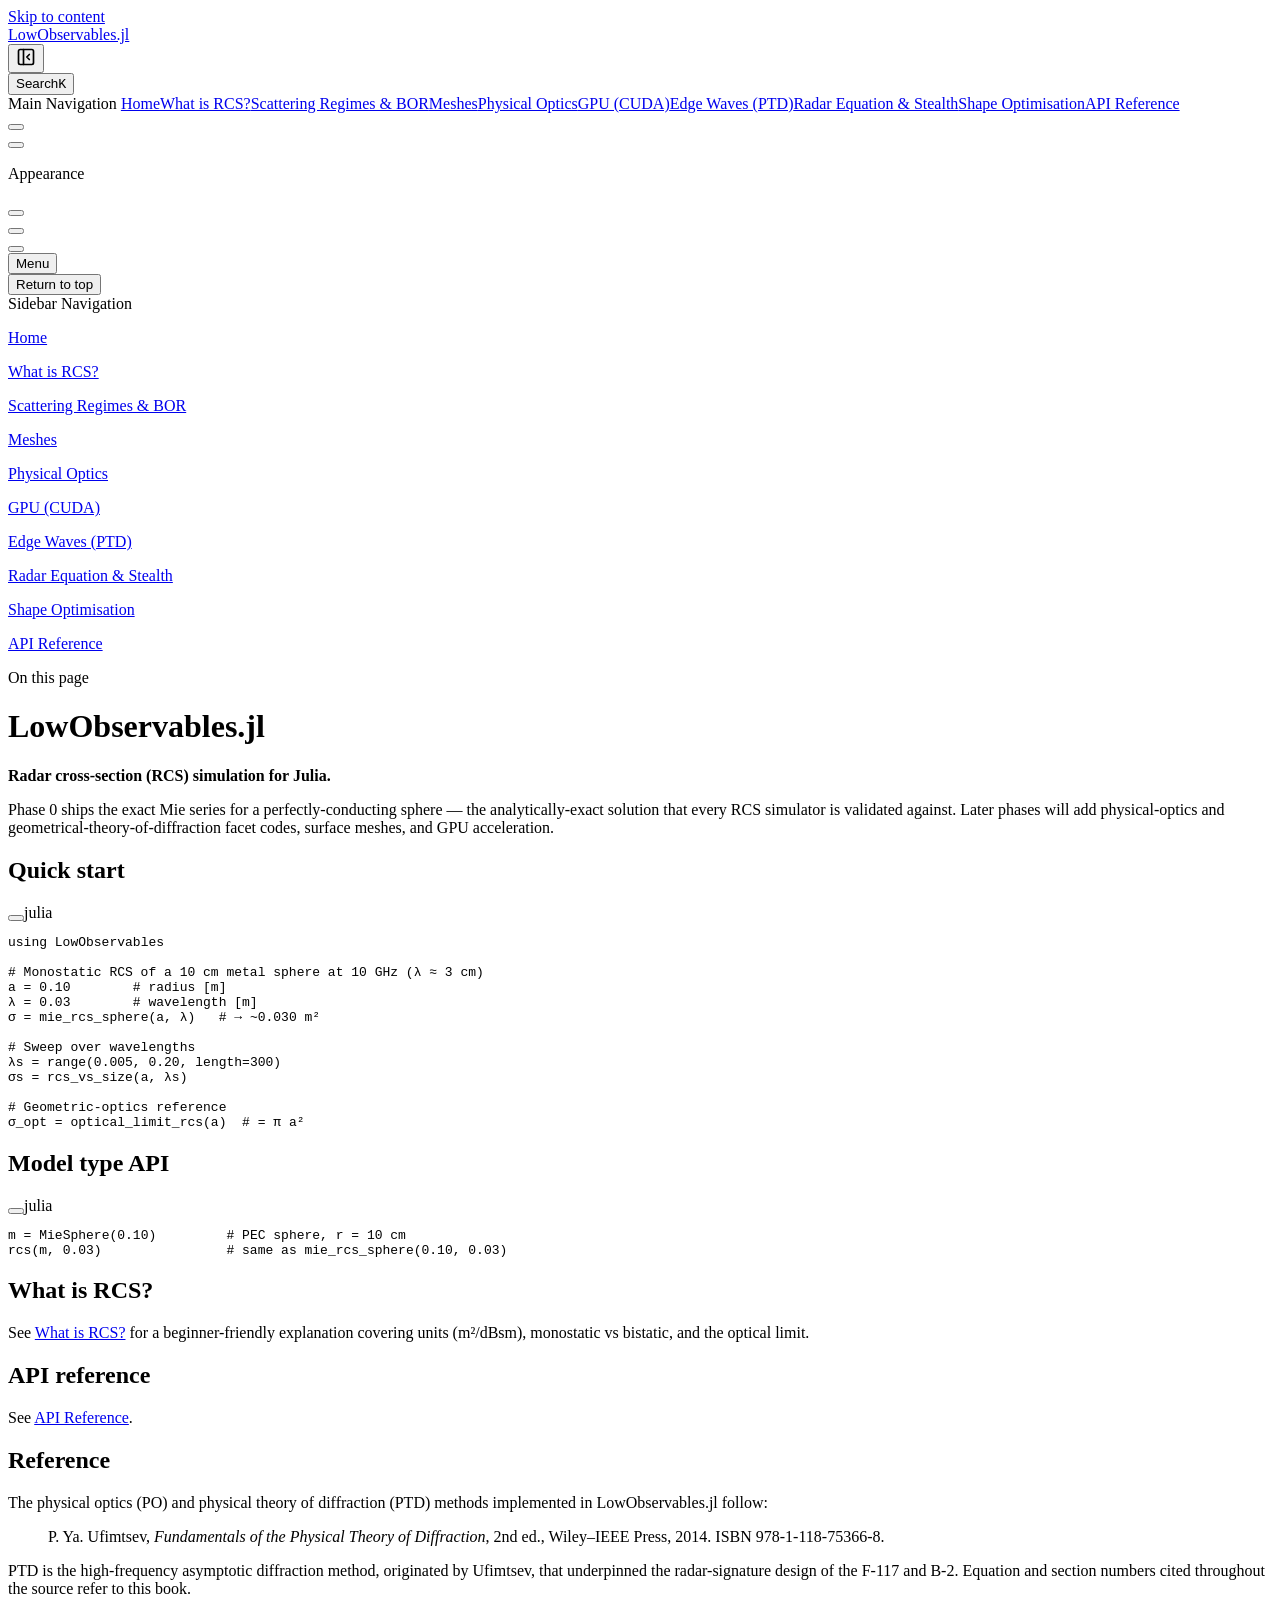
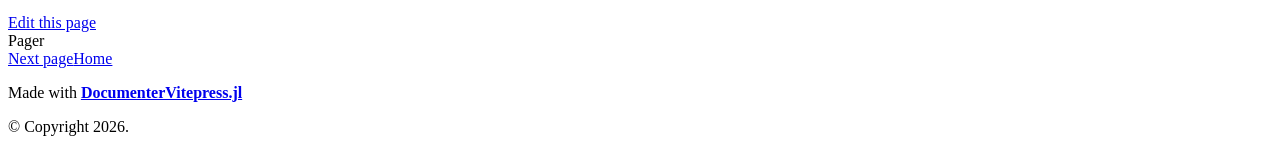
==== commit 949e68de: "build based on 29b877f" ====
--- a/dev/index.html
+++ b/dev/index.html
@@ -9,9 +9,9 @@
     <link rel="preload stylesheet" href="/LowObservables.jl/dev/assets/style.kHccTuO6.css" as="style">
     <link rel="preload stylesheet" href="/LowObservables.jl/dev/vp-icons.css" as="style">
     
-    <script type="module" src="/LowObservables.jl/dev/assets/app.BBTBApEJ.js"></script>
+    <script type="module" src="/LowObservables.jl/dev/assets/app.P8x_yfwZ.js"></script>
     <link rel="preload" href="/LowObservables.jl/dev/assets/inter-roman-latin.Di8DUHzh.woff2" as="font" type="font/woff2" crossorigin="">
-    <link rel="modulepreload" href="/LowObservables.jl/dev/assets/chunks/theme.CYXu_ODH.js">
+    <link rel="modulepreload" href="/LowObservables.jl/dev/assets/chunks/theme.Dw1RFEIo.js">
     <link rel="modulepreload" href="/LowObservables.jl/dev/assets/chunks/framework.C7bPJ9Mg.js">
     <link rel="modulepreload" href="/LowObservables.jl/dev/assets/index.md.Dx8I3_Zj.lean.js">
     <script src="/LowObservables.jl/versions.js"></script>
@@ -20,7 +20,7 @@
     <script id="check-mac-os">document.documentElement.classList.toggle("mac",/Mac|iPhone|iPod|iPad/i.test(navigator.platform));</script>
   </head>
   <body>
-    <div id="app"><div class="Layout" data-v-a9a9e638><!--[--><!--]--><!--[--><span tabindex="-1" data-v-492508fc></span><a href="#VPContent" class="VPSkipLink visually-hidden" data-v-492508fc>Skip to content</a><!--]--><!----><header class="VPNav" data-v-a9a9e638 data-v-f1e365da><div class="VPNavBar" data-v-f1e365da data-v-822684d1><div class="wrapper" data-v-822684d1><div class="container" data-v-822684d1><div class="title" data-v-822684d1><div class="VPNavBarTitle has-sidebar" data-v-822684d1 data-v-0f4f798b><a class="title" href="/LowObservables.jl/dev/" data-v-0f4f798b><!--[--><!--]--><!----><span data-v-0f4f798b>LowObservables.jl</span><!--[--><!--]--></a></div></div><div class="content" data-v-822684d1><div class="content-body" data-v-822684d1><!--[--><!--[--><!--[--><button class="sidebar-drawer-btn" title="Hide sidebar" aria-label="Hide sidebar" data-v-3a10693e><svg xmlns="http://www.w3.org/2000/svg" width="20" height="20" viewBox="0 0 24 24" fill="none" stroke="currentColor" stroke-width="2" stroke-linecap="round" stroke-linejoin="round" class="sidebar-drawer-icon" data-v-3a10693e><rect x="3" y="3" width="18" height="18" rx="2" data-v-3a10693e></rect><line x1="9" y1="3" x2="9" y2="21" data-v-3a10693e></line><polyline points="16 15 13 12 16 9" data-v-3a10693e></polyline></svg></button><!--]--><!--]--><!--]--><div class="VPNavBarSearch search" data-v-822684d1><!--[--><!----><div id="local-search"><button type="button" class="DocSearch DocSearch-Button" aria-label="Search"><span class="DocSearch-Button-Container"><span class="vp-icon DocSearch-Search-Icon"></span><span class="DocSearch-Button-Placeholder">Search</span></span><span class="DocSearch-Button-Keys"><kbd class="DocSearch-Button-Key"></kbd><kbd class="DocSearch-Button-Key">K</kbd></span></button></div><!--]--></div><nav aria-labelledby="main-nav-aria-label" class="VPNavBarMenu menu" data-v-822684d1 data-v-e6d46098><span id="main-nav-aria-label" class="visually-hidden" data-v-e6d46098> Main Navigation </span><!--[--><!--[--><a class="VPLink link VPNavBarMenuLink" href="/LowObservables.jl/dev/index" tabindex="0" data-v-e6d46098 data-v-956ec74c><!--[--><span data-v-956ec74c>Home</span><!--]--></a><!--]--><!--[--><a class="VPLink link VPNavBarMenuLink" href="/LowObservables.jl/dev/what-is-rcs" tabindex="0" data-v-e6d46098 data-v-956ec74c><!--[--><span data-v-956ec74c>What is RCS?</span><!--]--></a><!--]--><!--[--><a class="VPLink link VPNavBarMenuLink" href="/LowObservables.jl/dev/scattering-regimes" tabindex="0" data-v-e6d46098 data-v-956ec74c><!--[--><span data-v-956ec74c>Scattering Regimes & BOR</span><!--]--></a><!--]--><!--[--><a class="VPLink link VPNavBarMenuLink" href="/LowObservables.jl/dev/meshes" tabindex="0" data-v-e6d46098 data-v-956ec74c><!--[--><span data-v-956ec74c>Meshes</span><!--]--></a><!--]--><!--[--><a class="VPLink link VPNavBarMenuLink" href="/LowObservables.jl/dev/physical-optics" tabindex="0" data-v-e6d46098 data-v-956ec74c><!--[--><span data-v-956ec74c>Physical Optics</span><!--]--></a><!--]--><!--[--><a class="VPLink link VPNavBarMenuLink" href="/LowObservables.jl/dev/edge-waves" tabindex="0" data-v-e6d46098 data-v-956ec74c><!--[--><span data-v-956ec74c>Edge Waves (PTD)</span><!--]--></a><!--]--><!--[--><a class="VPLink link VPNavBarMenuLink" href="/LowObservables.jl/dev/radar-equation" tabindex="0" data-v-e6d46098 data-v-956ec74c><!--[--><span data-v-956ec74c>Radar Equation & Stealth</span><!--]--></a><!--]--><!--[--><a class="VPLink link VPNavBarMenuLink" href="/LowObservables.jl/dev/optimization" tabindex="0" data-v-e6d46098 data-v-956ec74c><!--[--><span data-v-956ec74c>Shape Optimisation</span><!--]--></a><!--]--><!--[--><a class="VPLink link VPNavBarMenuLink" href="/LowObservables.jl/dev/api" tabindex="0" data-v-e6d46098 data-v-956ec74c><!--[--><span data-v-956ec74c>API Reference</span><!--]--></a><!--]--><!--[--><!----><!--]--><!--]--></nav><!----><div class="VPNavBarAppearance appearance" data-v-822684d1 data-v-af096f4a><button class="VPSwitch VPSwitchAppearance" type="button" role="switch" title aria-checked="false" data-v-af096f4a data-v-e40a8bb6 data-v-4a1c76db><span class="check" data-v-4a1c76db><span class="icon" data-v-4a1c76db><!--[--><span class="vpi-sun sun" data-v-e40a8bb6></span><span class="vpi-moon moon" data-v-e40a8bb6></span><!--]--></span></span></button></div><div class="VPSocialLinks VPNavBarSocialLinks social-links" data-v-822684d1 data-v-164c457f data-v-ee7a9424><!--[--><a class="VPSocialLink no-icon" href="https://github.com/el-oso/LowObservables.jl" aria-label="github" target="_blank" rel="noopener" data-v-ee7a9424 data-v-d26d30cb><span class="vpi-social-github"></span></a><!--]--></div><div class="VPFlyout VPNavBarExtra extra" data-v-822684d1 data-v-925effce data-v-04f5c5e9><button type="button" class="button" aria-haspopup="true" aria-expanded="false" aria-label="extra navigation" data-v-04f5c5e9><span class="vpi-more-horizontal icon" data-v-04f5c5e9></span></button><div class="menu" data-v-04f5c5e9><div class="VPMenu" data-v-04f5c5e9 data-v-7dd3104a><!----><!--[--><!--[--><!----><div class="group" data-v-925effce><div class="item appearance" data-v-925effce><p class="label" data-v-925effce>Appearance</p><div class="appearance-action" data-v-925effce><button class="VPSwitch VPSwitchAppearance" type="button" role="switch" title aria-checked="false" data-v-925effce data-v-e40a8bb6 data-v-4a1c76db><span class="check" data-v-4a1c76db><span class="icon" data-v-4a1c76db><!--[--><span class="vpi-sun sun" data-v-e40a8bb6></span><span class="vpi-moon moon" data-v-e40a8bb6></span><!--]--></span></span></button></div></div></div><div class="group" data-v-925effce><div class="item social-links" data-v-925effce><div class="VPSocialLinks social-links-list" data-v-925effce data-v-ee7a9424><!--[--><a class="VPSocialLink no-icon" href="https://github.com/el-oso/LowObservables.jl" aria-label="github" target="_blank" rel="noopener" data-v-ee7a9424 data-v-d26d30cb><span class="vpi-social-github"></span></a><!--]--></div></div></div><!--]--><!--]--></div></div></div><!--[--><!--[--><!--[--><div class="VPFlyout VPNolebaseEnhancedReadabilitiesMenu VPNolebaseEnhancedReadabilitiesMenuFlyout" aria-label="Enhanced Readability" role="menuitem" data-v-04f5c5e9><button type="button" class="button" aria-haspopup="true" aria-expanded="false" data-v-04f5c5e9><span class="text" data-v-04f5c5e9><span class="i-icon-park-outline:book-open option-icon" data-v-04f5c5e9></span><!----><span class="vpi-chevron-down text-icon" data-v-04f5c5e9></span></span></button><div class="menu" data-v-04f5c5e9><div class="VPMenu" data-v-04f5c5e9 data-v-7dd3104a><!----><!--[--><!--]--></div></div></div><!--]--><!--]--><!--]--><button type="button" class="VPNavBarHamburger hamburger" aria-label="mobile navigation" aria-expanded="false" aria-controls="VPNavScreen" data-v-822684d1 data-v-5dea55bf><span class="container" data-v-5dea55bf><span class="top" data-v-5dea55bf></span><span class="middle" data-v-5dea55bf></span><span class="bottom" data-v-5dea55bf></span></span></button></div></div></div></div><div class="divider" data-v-822684d1><div class="divider-line" data-v-822684d1></div></div></div><!----></header><div class="VPLocalNav has-sidebar empty" data-v-a9a9e638 data-v-070ab83d><div class="container" data-v-070ab83d><button class="menu" aria-expanded="false" aria-controls="VPSidebarNav" data-v-070ab83d><span class="vpi-align-left menu-icon" data-v-070ab83d></span><span class="menu-text" data-v-070ab83d>Menu</span></button><div class="VPLocalNavOutlineDropdown" style="--vp-vh:0px;" data-v-070ab83d data-v-168ddf5d><button data-v-168ddf5d>Return to top</button><!----></div></div></div><aside class="VPSidebar" data-v-a9a9e638 data-v-18756405><div class="curtain" data-v-18756405></div><nav class="nav" id="VPSidebarNav" aria-labelledby="sidebar-aria-label" tabindex="-1" data-v-18756405><span class="visually-hidden" id="sidebar-aria-label" data-v-18756405> Sidebar Navigation </span><!--[--><!--]--><!--[--><div class="no-transition group" data-v-9e426adc><section class="VPSidebarItem level-0" data-v-9e426adc data-v-a4b0d9bf><!----><div class="items" data-v-a4b0d9bf><!--[--><div class="VPSidebarItem level-1 is-link" data-v-a4b0d9bf><div class="item" data-v-a4b0d9bf><div class="indicator" data-v-a4b0d9bf></div><a class="VPLink link link" href="/LowObservables.jl/dev/index" data-v-a4b0d9bf><!--[--><p class="text" data-v-a4b0d9bf>Home</p><!--]--></a><!----></div><!----></div><div class="VPSidebarItem level-1 is-link" data-v-a4b0d9bf><div class="item" data-v-a4b0d9bf><div class="indicator" data-v-a4b0d9bf></div><a class="VPLink link link" href="/LowObservables.jl/dev/what-is-rcs" data-v-a4b0d9bf><!--[--><p class="text" data-v-a4b0d9bf>What is RCS?</p><!--]--></a><!----></div><!----></div><div class="VPSidebarItem level-1 is-link" data-v-a4b0d9bf><div class="item" data-v-a4b0d9bf><div class="indicator" data-v-a4b0d9bf></div><a class="VPLink link link" href="/LowObservables.jl/dev/scattering-regimes" data-v-a4b0d9bf><!--[--><p class="text" data-v-a4b0d9bf>Scattering Regimes & BOR</p><!--]--></a><!----></div><!----></div><div class="VPSidebarItem level-1 is-link" data-v-a4b0d9bf><div class="item" data-v-a4b0d9bf><div class="indicator" data-v-a4b0d9bf></div><a class="VPLink link link" href="/LowObservables.jl/dev/meshes" data-v-a4b0d9bf><!--[--><p class="text" data-v-a4b0d9bf>Meshes</p><!--]--></a><!----></div><!----></div><div class="VPSidebarItem level-1 is-link" data-v-a4b0d9bf><div class="item" data-v-a4b0d9bf><div class="indicator" data-v-a4b0d9bf></div><a class="VPLink link link" href="/LowObservables.jl/dev/physical-optics" data-v-a4b0d9bf><!--[--><p class="text" data-v-a4b0d9bf>Physical Optics</p><!--]--></a><!----></div><!----></div><div class="VPSidebarItem level-1 is-link" data-v-a4b0d9bf><div class="item" data-v-a4b0d9bf><div class="indicator" data-v-a4b0d9bf></div><a class="VPLink link link" href="/LowObservables.jl/dev/edge-waves" data-v-a4b0d9bf><!--[--><p class="text" data-v-a4b0d9bf>Edge Waves (PTD)</p><!--]--></a><!----></div><!----></div><div class="VPSidebarItem level-1 is-link" data-v-a4b0d9bf><div class="item" data-v-a4b0d9bf><div class="indicator" data-v-a4b0d9bf></div><a class="VPLink link link" href="/LowObservables.jl/dev/radar-equation" data-v-a4b0d9bf><!--[--><p class="text" data-v-a4b0d9bf>Radar Equation & Stealth</p><!--]--></a><!----></div><!----></div><div class="VPSidebarItem level-1 is-link" data-v-a4b0d9bf><div class="item" data-v-a4b0d9bf><div class="indicator" data-v-a4b0d9bf></div><a class="VPLink link link" href="/LowObservables.jl/dev/optimization" data-v-a4b0d9bf><!--[--><p class="text" data-v-a4b0d9bf>Shape Optimisation</p><!--]--></a><!----></div><!----></div><div class="VPSidebarItem level-1 is-link" data-v-a4b0d9bf><div class="item" data-v-a4b0d9bf><div class="indicator" data-v-a4b0d9bf></div><a class="VPLink link link" href="/LowObservables.jl/dev/api" data-v-a4b0d9bf><!--[--><p class="text" data-v-a4b0d9bf>API Reference</p><!--]--></a><!----></div><!----></div><!--]--></div></section></div><!--]--><!--[--><!--]--></nav></aside><div class="VPContent has-sidebar" id="VPContent" data-v-a9a9e638 data-v-91765379><div class="VPDoc has-sidebar has-aside" data-v-91765379 data-v-83890dd9><!--[--><!--]--><div class="container" data-v-83890dd9><div class="aside" data-v-83890dd9><div class="aside-curtain" data-v-83890dd9></div><div class="aside-container" data-v-83890dd9><div class="aside-content" data-v-83890dd9><div class="VPDocAside" data-v-83890dd9 data-v-6d7b3c46><!--[--><!--]--><!--[--><!--]--><nav aria-labelledby="doc-outline-aria-label" class="VPDocAsideOutline" data-v-6d7b3c46 data-v-b38bf2ff><div class="content" data-v-b38bf2ff><div class="outline-marker" data-v-b38bf2ff></div><div aria-level="2" class="outline-title" id="doc-outline-aria-label" role="heading" data-v-b38bf2ff>On this page</div><ul class="VPDocOutlineItem root" data-v-b38bf2ff data-v-3f927ebe><!--[--><!--]--></ul></div></nav><!--[--><!--]--><div class="spacer" data-v-6d7b3c46></div><!--[--><!--]--><!----><!--[--><!--]--><!--[--><!--]--></div></div></div></div><div class="content" data-v-83890dd9><div class="content-container" data-v-83890dd9><!--[--><!--]--><main class="main" data-v-83890dd9><div style="position:relative;" class="vp-doc _LowObservables_jl_dev_" data-v-83890dd9><div><h1 id="LowObservables.jl" tabindex="-1">LowObservables.jl <a class="header-anchor" href="#LowObservables.jl" aria-label="Permalink to &quot;LowObservables.jl {#LowObservables.jl}&quot;">​</a></h1><p><strong>Radar cross-section (RCS) simulation for Julia.</strong></p><p>Phase 0 ships the exact Mie series for a perfectly-conducting sphere — the analytically-exact solution that every RCS simulator is validated against. Later phases will add physical-optics and geometrical-theory-of-diffraction facet codes, surface meshes, and GPU acceleration.</p><h2 id="Quick-start" tabindex="-1">Quick start <a class="header-anchor" href="#Quick-start" aria-label="Permalink to &quot;Quick start {#Quick-start}&quot;">​</a></h2><div class="language-julia vp-adaptive-theme"><button title="Copy Code" class="copy"></button><span class="lang">julia</span><pre class="shiki shiki-themes github-light github-dark vp-code" tabindex="0"><code><span class="line"><span style="--shiki-light:#D73A49;--shiki-dark:#F97583;">using</span><span style="--shiki-light:#24292E;--shiki-dark:#E1E4E8;"> LowObservables</span></span>
+    <div id="app"><div class="Layout" data-v-a9a9e638><!--[--><!--]--><!--[--><span tabindex="-1" data-v-492508fc></span><a href="#VPContent" class="VPSkipLink visually-hidden" data-v-492508fc>Skip to content</a><!--]--><!----><header class="VPNav" data-v-a9a9e638 data-v-f1e365da><div class="VPNavBar" data-v-f1e365da data-v-822684d1><div class="wrapper" data-v-822684d1><div class="container" data-v-822684d1><div class="title" data-v-822684d1><div class="VPNavBarTitle has-sidebar" data-v-822684d1 data-v-0f4f798b><a class="title" href="/LowObservables.jl/dev/" data-v-0f4f798b><!--[--><!--]--><!----><span data-v-0f4f798b>LowObservables.jl</span><!--[--><!--]--></a></div></div><div class="content" data-v-822684d1><div class="content-body" data-v-822684d1><!--[--><!--[--><!--[--><button class="sidebar-drawer-btn" title="Hide sidebar" aria-label="Hide sidebar" data-v-3a10693e><svg xmlns="http://www.w3.org/2000/svg" width="20" height="20" viewBox="0 0 24 24" fill="none" stroke="currentColor" stroke-width="2" stroke-linecap="round" stroke-linejoin="round" class="sidebar-drawer-icon" data-v-3a10693e><rect x="3" y="3" width="18" height="18" rx="2" data-v-3a10693e></rect><line x1="9" y1="3" x2="9" y2="21" data-v-3a10693e></line><polyline points="16 15 13 12 16 9" data-v-3a10693e></polyline></svg></button><!--]--><!--]--><!--]--><div class="VPNavBarSearch search" data-v-822684d1><!--[--><!----><div id="local-search"><button type="button" class="DocSearch DocSearch-Button" aria-label="Search"><span class="DocSearch-Button-Container"><span class="vp-icon DocSearch-Search-Icon"></span><span class="DocSearch-Button-Placeholder">Search</span></span><span class="DocSearch-Button-Keys"><kbd class="DocSearch-Button-Key"></kbd><kbd class="DocSearch-Button-Key">K</kbd></span></button></div><!--]--></div><nav aria-labelledby="main-nav-aria-label" class="VPNavBarMenu menu" data-v-822684d1 data-v-e6d46098><span id="main-nav-aria-label" class="visually-hidden" data-v-e6d46098> Main Navigation </span><!--[--><!--[--><a class="VPLink link VPNavBarMenuLink" href="/LowObservables.jl/dev/index" tabindex="0" data-v-e6d46098 data-v-956ec74c><!--[--><span data-v-956ec74c>Home</span><!--]--></a><!--]--><!--[--><a class="VPLink link VPNavBarMenuLink" href="/LowObservables.jl/dev/what-is-rcs" tabindex="0" data-v-e6d46098 data-v-956ec74c><!--[--><span data-v-956ec74c>What is RCS?</span><!--]--></a><!--]--><!--[--><a class="VPLink link VPNavBarMenuLink" href="/LowObservables.jl/dev/scattering-regimes" tabindex="0" data-v-e6d46098 data-v-956ec74c><!--[--><span data-v-956ec74c>Scattering Regimes & BOR</span><!--]--></a><!--]--><!--[--><a class="VPLink link VPNavBarMenuLink" href="/LowObservables.jl/dev/meshes" tabindex="0" data-v-e6d46098 data-v-956ec74c><!--[--><span data-v-956ec74c>Meshes</span><!--]--></a><!--]--><!--[--><a class="VPLink link VPNavBarMenuLink" href="/LowObservables.jl/dev/physical-optics" tabindex="0" data-v-e6d46098 data-v-956ec74c><!--[--><span data-v-956ec74c>Physical Optics</span><!--]--></a><!--]--><!--[--><a class="VPLink link VPNavBarMenuLink" href="/LowObservables.jl/dev/gpu" tabindex="0" data-v-e6d46098 data-v-956ec74c><!--[--><span data-v-956ec74c>GPU (CUDA)</span><!--]--></a><!--]--><!--[--><a class="VPLink link VPNavBarMenuLink" href="/LowObservables.jl/dev/edge-waves" tabindex="0" data-v-e6d46098 data-v-956ec74c><!--[--><span data-v-956ec74c>Edge Waves (PTD)</span><!--]--></a><!--]--><!--[--><a class="VPLink link VPNavBarMenuLink" href="/LowObservables.jl/dev/radar-equation" tabindex="0" data-v-e6d46098 data-v-956ec74c><!--[--><span data-v-956ec74c>Radar Equation & Stealth</span><!--]--></a><!--]--><!--[--><a class="VPLink link VPNavBarMenuLink" href="/LowObservables.jl/dev/optimization" tabindex="0" data-v-e6d46098 data-v-956ec74c><!--[--><span data-v-956ec74c>Shape Optimisation</span><!--]--></a><!--]--><!--[--><a class="VPLink link VPNavBarMenuLink" href="/LowObservables.jl/dev/api" tabindex="0" data-v-e6d46098 data-v-956ec74c><!--[--><span data-v-956ec74c>API Reference</span><!--]--></a><!--]--><!--[--><!----><!--]--><!--]--></nav><!----><div class="VPNavBarAppearance appearance" data-v-822684d1 data-v-af096f4a><button class="VPSwitch VPSwitchAppearance" type="button" role="switch" title aria-checked="false" data-v-af096f4a data-v-e40a8bb6 data-v-4a1c76db><span class="check" data-v-4a1c76db><span class="icon" data-v-4a1c76db><!--[--><span class="vpi-sun sun" data-v-e40a8bb6></span><span class="vpi-moon moon" data-v-e40a8bb6></span><!--]--></span></span></button></div><div class="VPSocialLinks VPNavBarSocialLinks social-links" data-v-822684d1 data-v-164c457f data-v-ee7a9424><!--[--><a class="VPSocialLink no-icon" href="https://github.com/el-oso/LowObservables.jl" aria-label="github" target="_blank" rel="noopener" data-v-ee7a9424 data-v-d26d30cb><span class="vpi-social-github"></span></a><!--]--></div><div class="VPFlyout VPNavBarExtra extra" data-v-822684d1 data-v-925effce data-v-04f5c5e9><button type="button" class="button" aria-haspopup="true" aria-expanded="false" aria-label="extra navigation" data-v-04f5c5e9><span class="vpi-more-horizontal icon" data-v-04f5c5e9></span></button><div class="menu" data-v-04f5c5e9><div class="VPMenu" data-v-04f5c5e9 data-v-7dd3104a><!----><!--[--><!--[--><!----><div class="group" data-v-925effce><div class="item appearance" data-v-925effce><p class="label" data-v-925effce>Appearance</p><div class="appearance-action" data-v-925effce><button class="VPSwitch VPSwitchAppearance" type="button" role="switch" title aria-checked="false" data-v-925effce data-v-e40a8bb6 data-v-4a1c76db><span class="check" data-v-4a1c76db><span class="icon" data-v-4a1c76db><!--[--><span class="vpi-sun sun" data-v-e40a8bb6></span><span class="vpi-moon moon" data-v-e40a8bb6></span><!--]--></span></span></button></div></div></div><div class="group" data-v-925effce><div class="item social-links" data-v-925effce><div class="VPSocialLinks social-links-list" data-v-925effce data-v-ee7a9424><!--[--><a class="VPSocialLink no-icon" href="https://github.com/el-oso/LowObservables.jl" aria-label="github" target="_blank" rel="noopener" data-v-ee7a9424 data-v-d26d30cb><span class="vpi-social-github"></span></a><!--]--></div></div></div><!--]--><!--]--></div></div></div><!--[--><!--[--><!--[--><div class="VPFlyout VPNolebaseEnhancedReadabilitiesMenu VPNolebaseEnhancedReadabilitiesMenuFlyout" aria-label="Enhanced Readability" role="menuitem" data-v-04f5c5e9><button type="button" class="button" aria-haspopup="true" aria-expanded="false" data-v-04f5c5e9><span class="text" data-v-04f5c5e9><span class="i-icon-park-outline:book-open option-icon" data-v-04f5c5e9></span><!----><span class="vpi-chevron-down text-icon" data-v-04f5c5e9></span></span></button><div class="menu" data-v-04f5c5e9><div class="VPMenu" data-v-04f5c5e9 data-v-7dd3104a><!----><!--[--><!--]--></div></div></div><!--]--><!--]--><!--]--><button type="button" class="VPNavBarHamburger hamburger" aria-label="mobile navigation" aria-expanded="false" aria-controls="VPNavScreen" data-v-822684d1 data-v-5dea55bf><span class="container" data-v-5dea55bf><span class="top" data-v-5dea55bf></span><span class="middle" data-v-5dea55bf></span><span class="bottom" data-v-5dea55bf></span></span></button></div></div></div></div><div class="divider" data-v-822684d1><div class="divider-line" data-v-822684d1></div></div></div><!----></header><div class="VPLocalNav has-sidebar empty" data-v-a9a9e638 data-v-070ab83d><div class="container" data-v-070ab83d><button class="menu" aria-expanded="false" aria-controls="VPSidebarNav" data-v-070ab83d><span class="vpi-align-left menu-icon" data-v-070ab83d></span><span class="menu-text" data-v-070ab83d>Menu</span></button><div class="VPLocalNavOutlineDropdown" style="--vp-vh:0px;" data-v-070ab83d data-v-168ddf5d><button data-v-168ddf5d>Return to top</button><!----></div></div></div><aside class="VPSidebar" data-v-a9a9e638 data-v-18756405><div class="curtain" data-v-18756405></div><nav class="nav" id="VPSidebarNav" aria-labelledby="sidebar-aria-label" tabindex="-1" data-v-18756405><span class="visually-hidden" id="sidebar-aria-label" data-v-18756405> Sidebar Navigation </span><!--[--><!--]--><!--[--><div class="no-transition group" data-v-9e426adc><section class="VPSidebarItem level-0" data-v-9e426adc data-v-a4b0d9bf><!----><div class="items" data-v-a4b0d9bf><!--[--><div class="VPSidebarItem level-1 is-link" data-v-a4b0d9bf><div class="item" data-v-a4b0d9bf><div class="indicator" data-v-a4b0d9bf></div><a class="VPLink link link" href="/LowObservables.jl/dev/index" data-v-a4b0d9bf><!--[--><p class="text" data-v-a4b0d9bf>Home</p><!--]--></a><!----></div><!----></div><div class="VPSidebarItem level-1 is-link" data-v-a4b0d9bf><div class="item" data-v-a4b0d9bf><div class="indicator" data-v-a4b0d9bf></div><a class="VPLink link link" href="/LowObservables.jl/dev/what-is-rcs" data-v-a4b0d9bf><!--[--><p class="text" data-v-a4b0d9bf>What is RCS?</p><!--]--></a><!----></div><!----></div><div class="VPSidebarItem level-1 is-link" data-v-a4b0d9bf><div class="item" data-v-a4b0d9bf><div class="indicator" data-v-a4b0d9bf></div><a class="VPLink link link" href="/LowObservables.jl/dev/scattering-regimes" data-v-a4b0d9bf><!--[--><p class="text" data-v-a4b0d9bf>Scattering Regimes & BOR</p><!--]--></a><!----></div><!----></div><div class="VPSidebarItem level-1 is-link" data-v-a4b0d9bf><div class="item" data-v-a4b0d9bf><div class="indicator" data-v-a4b0d9bf></div><a class="VPLink link link" href="/LowObservables.jl/dev/meshes" data-v-a4b0d9bf><!--[--><p class="text" data-v-a4b0d9bf>Meshes</p><!--]--></a><!----></div><!----></div><div class="VPSidebarItem level-1 is-link" data-v-a4b0d9bf><div class="item" data-v-a4b0d9bf><div class="indicator" data-v-a4b0d9bf></div><a class="VPLink link link" href="/LowObservables.jl/dev/physical-optics" data-v-a4b0d9bf><!--[--><p class="text" data-v-a4b0d9bf>Physical Optics</p><!--]--></a><!----></div><!----></div><div class="VPSidebarItem level-1 is-link" data-v-a4b0d9bf><div class="item" data-v-a4b0d9bf><div class="indicator" data-v-a4b0d9bf></div><a class="VPLink link link" href="/LowObservables.jl/dev/gpu" data-v-a4b0d9bf><!--[--><p class="text" data-v-a4b0d9bf>GPU (CUDA)</p><!--]--></a><!----></div><!----></div><div class="VPSidebarItem level-1 is-link" data-v-a4b0d9bf><div class="item" data-v-a4b0d9bf><div class="indicator" data-v-a4b0d9bf></div><a class="VPLink link link" href="/LowObservables.jl/dev/edge-waves" data-v-a4b0d9bf><!--[--><p class="text" data-v-a4b0d9bf>Edge Waves (PTD)</p><!--]--></a><!----></div><!----></div><div class="VPSidebarItem level-1 is-link" data-v-a4b0d9bf><div class="item" data-v-a4b0d9bf><div class="indicator" data-v-a4b0d9bf></div><a class="VPLink link link" href="/LowObservables.jl/dev/radar-equation" data-v-a4b0d9bf><!--[--><p class="text" data-v-a4b0d9bf>Radar Equation & Stealth</p><!--]--></a><!----></div><!----></div><div class="VPSidebarItem level-1 is-link" data-v-a4b0d9bf><div class="item" data-v-a4b0d9bf><div class="indicator" data-v-a4b0d9bf></div><a class="VPLink link link" href="/LowObservables.jl/dev/optimization" data-v-a4b0d9bf><!--[--><p class="text" data-v-a4b0d9bf>Shape Optimisation</p><!--]--></a><!----></div><!----></div><div class="VPSidebarItem level-1 is-link" data-v-a4b0d9bf><div class="item" data-v-a4b0d9bf><div class="indicator" data-v-a4b0d9bf></div><a class="VPLink link link" href="/LowObservables.jl/dev/api" data-v-a4b0d9bf><!--[--><p class="text" data-v-a4b0d9bf>API Reference</p><!--]--></a><!----></div><!----></div><!--]--></div></section></div><!--]--><!--[--><!--]--></nav></aside><div class="VPContent has-sidebar" id="VPContent" data-v-a9a9e638 data-v-91765379><div class="VPDoc has-sidebar has-aside" data-v-91765379 data-v-83890dd9><!--[--><!--]--><div class="container" data-v-83890dd9><div class="aside" data-v-83890dd9><div class="aside-curtain" data-v-83890dd9></div><div class="aside-container" data-v-83890dd9><div class="aside-content" data-v-83890dd9><div class="VPDocAside" data-v-83890dd9 data-v-6d7b3c46><!--[--><!--]--><!--[--><!--]--><nav aria-labelledby="doc-outline-aria-label" class="VPDocAsideOutline" data-v-6d7b3c46 data-v-b38bf2ff><div class="content" data-v-b38bf2ff><div class="outline-marker" data-v-b38bf2ff></div><div aria-level="2" class="outline-title" id="doc-outline-aria-label" role="heading" data-v-b38bf2ff>On this page</div><ul class="VPDocOutlineItem root" data-v-b38bf2ff data-v-3f927ebe><!--[--><!--]--></ul></div></nav><!--[--><!--]--><div class="spacer" data-v-6d7b3c46></div><!--[--><!--]--><!----><!--[--><!--]--><!--[--><!--]--></div></div></div></div><div class="content" data-v-83890dd9><div class="content-container" data-v-83890dd9><!--[--><!--]--><main class="main" data-v-83890dd9><div style="position:relative;" class="vp-doc _LowObservables_jl_dev_" data-v-83890dd9><div><h1 id="LowObservables.jl" tabindex="-1">LowObservables.jl <a class="header-anchor" href="#LowObservables.jl" aria-label="Permalink to &quot;LowObservables.jl {#LowObservables.jl}&quot;">​</a></h1><p><strong>Radar cross-section (RCS) simulation for Julia.</strong></p><p>Phase 0 ships the exact Mie series for a perfectly-conducting sphere — the analytically-exact solution that every RCS simulator is validated against. Later phases will add physical-optics and geometrical-theory-of-diffraction facet codes, surface meshes, and GPU acceleration.</p><h2 id="Quick-start" tabindex="-1">Quick start <a class="header-anchor" href="#Quick-start" aria-label="Permalink to &quot;Quick start {#Quick-start}&quot;">​</a></h2><div class="language-julia vp-adaptive-theme"><button title="Copy Code" class="copy"></button><span class="lang">julia</span><pre class="shiki shiki-themes github-light github-dark vp-code" tabindex="0"><code><span class="line"><span style="--shiki-light:#D73A49;--shiki-dark:#F97583;">using</span><span style="--shiki-light:#24292E;--shiki-dark:#E1E4E8;"> LowObservables</span></span>
 <span class="line"></span>
 <span class="line"><span style="--shiki-light:#6A737D;--shiki-dark:#6A737D;"># Monostatic RCS of a 10 cm metal sphere at 10 GHz (λ ≈ 3 cm)</span></span>
 <span class="line"><span style="--shiki-light:#24292E;--shiki-dark:#E1E4E8;">a </span><span style="--shiki-light:#D73A49;--shiki-dark:#F97583;">=</span><span style="--shiki-light:#005CC5;--shiki-dark:#79B8FF;"> 0.10</span><span style="--shiki-light:#6A737D;--shiki-dark:#6A737D;">        # radius [m]</span></span>
@@ -34,7 +34,7 @@
 <span class="line"><span style="--shiki-light:#6A737D;--shiki-dark:#6A737D;"># Geometric-optics reference</span></span>
 <span class="line"><span style="--shiki-light:#24292E;--shiki-dark:#E1E4E8;">σ_opt </span><span style="--shiki-light:#D73A49;--shiki-dark:#F97583;">=</span><span style="--shiki-light:#005CC5;--shiki-dark:#79B8FF;"> optical_limit_rcs</span><span style="--shiki-light:#24292E;--shiki-dark:#E1E4E8;">(a)  </span><span style="--shiki-light:#6A737D;--shiki-dark:#6A737D;"># = π a²</span></span></code></pre></div><h2 id="Model-type-API" tabindex="-1">Model type API <a class="header-anchor" href="#Model-type-API" aria-label="Permalink to &quot;Model type API {#Model-type-API}&quot;">​</a></h2><div class="language-julia vp-adaptive-theme"><button title="Copy Code" class="copy"></button><span class="lang">julia</span><pre class="shiki shiki-themes github-light github-dark vp-code" tabindex="0"><code><span class="line"><span style="--shiki-light:#24292E;--shiki-dark:#E1E4E8;">m </span><span style="--shiki-light:#D73A49;--shiki-dark:#F97583;">=</span><span style="--shiki-light:#005CC5;--shiki-dark:#79B8FF;"> MieSphere</span><span style="--shiki-light:#24292E;--shiki-dark:#E1E4E8;">(</span><span style="--shiki-light:#005CC5;--shiki-dark:#79B8FF;">0.10</span><span style="--shiki-light:#24292E;--shiki-dark:#E1E4E8;">)         </span><span style="--shiki-light:#6A737D;--shiki-dark:#6A737D;"># PEC sphere, r = 10 cm</span></span>
 <span class="line"><span style="--shiki-light:#005CC5;--shiki-dark:#79B8FF;">rcs</span><span style="--shiki-light:#24292E;--shiki-dark:#E1E4E8;">(m, </span><span style="--shiki-light:#005CC5;--shiki-dark:#79B8FF;">0.03</span><span style="--shiki-light:#24292E;--shiki-dark:#E1E4E8;">)                </span><span style="--shiki-light:#6A737D;--shiki-dark:#6A737D;"># same as mie_rcs_sphere(0.10, 0.03)</span></span></code></pre></div><h2 id="What-is-RCS?" tabindex="-1">What is RCS? <a class="header-anchor" href="#What-is-RCS?" aria-label="Permalink to &quot;What is RCS? {#What-is-RCS?}&quot;">​</a></h2><p>See <a href="./what-is-rcs">What is RCS?</a> for a beginner-friendly explanation covering units (m²/dBsm), monostatic vs bistatic, and the optical limit.</p><h2 id="API-reference" tabindex="-1">API reference <a class="header-anchor" href="#API-reference" aria-label="Permalink to &quot;API reference {#API-reference}&quot;">​</a></h2><p>See <a href="./api">API Reference</a>.</p><h2 id="Reference" tabindex="-1">Reference <a class="header-anchor" href="#Reference" aria-label="Permalink to &quot;Reference {#Reference}&quot;">​</a></h2><p>The physical optics (PO) and physical theory of diffraction (PTD) methods implemented in LowObservables.jl follow:</p><blockquote><p>P. Ya. Ufimtsev, <em>Fundamentals of the Physical Theory of Diffraction</em>, 2nd ed., Wiley–IEEE Press, 2014. ISBN 978-1-118-75366-8.</p></blockquote><p>PTD is the high-frequency asymptotic diffraction method, originated by Ufimtsev, that underpinned the radar-signature design of the F-117 and B-2. Equation and section numbers cited throughout the source refer to this book.</p></div></div></main><footer class="VPDocFooter" data-v-83890dd9 data-v-4f9813fa><!--[--><!--]--><div class="edit-info" data-v-4f9813fa><div class="edit-link" data-v-4f9813fa><a class="VPLink link vp-external-link-icon no-icon edit-link-button" href="https://github.com/el-oso/LowObservables.jl/edit/master/docs/src/index.md" target="_blank" rel="noreferrer" data-v-4f9813fa><!--[--><span class="vpi-square-pen edit-link-icon" data-v-4f9813fa></span> Edit this page<!--]--></a></div><!----></div><nav class="prev-next" aria-labelledby="doc-footer-aria-label" data-v-4f9813fa><span class="visually-hidden" id="doc-footer-aria-label" data-v-4f9813fa>Pager</span><div class="pager" data-v-4f9813fa><!----></div><div class="pager" data-v-4f9813fa><a class="VPLink link pager-link next" href="/LowObservables.jl/dev/index" data-v-4f9813fa><!--[--><span class="desc" data-v-4f9813fa>Next page</span><span class="title" data-v-4f9813fa>Home</span><!--]--></a></div></nav></footer><!--[--><!--]--></div></div></div><!--[--><!--]--></div></div><footer class="VPFooter has-sidebar" data-v-a9a9e638 data-v-c970a860><div class="container" data-v-c970a860><p class="message" data-v-c970a860>Made with <a href="https://luxdl.github.io/DocumenterVitepress.jl/dev/" target="_blank"><strong>DocumenterVitepress.jl</strong></a><br></p><p class="copyright" data-v-c970a860>© Copyright 2026.</p></div></footer><!--[--><!--]--></div></div>
-    <script>window.__VP_HASH_MAP__=JSON.parse("{\"api.md\":\"ItZRi2Ia\",\"edge-waves.md\":\"Do8sM9LO\",\"index.md\":\"Dx8I3_Zj\",\"meshes.md\":\"CIszq57j\",\"optimization.md\":\"CuS-RbRH\",\"physical-optics.md\":\"BHdhhEQi\",\"radar-equation.md\":\"DaIf0p88\",\"scattering-regimes.md\":\"aaYY5R3t\",\"what-is-rcs.md\":\"BQmz400Q\"}");window.__VP_SITE_DATA__=JSON.parse("{\"lang\":\"en-US\",\"dir\":\"ltr\",\"title\":\"LowObservables.jl\",\"description\":\"Documentation for LowObservables.jl\",\"base\":\"/LowObservables.jl/dev/\",\"head\":[],\"router\":{\"prefetchLinks\":true},\"appearance\":true,\"themeConfig\":{\"outline\":\"deep\",\"search\":{\"provider\":\"local\",\"options\":{\"detailedView\":true}},\"nav\":[{\"text\":\"Home\",\"link\":\"/index\"},{\"text\":\"What is RCS?\",\"link\":\"/what-is-rcs\"},{\"text\":\"Scattering Regimes & BOR\",\"link\":\"/scattering-regimes\"},{\"text\":\"Meshes\",\"link\":\"/meshes\"},{\"text\":\"Physical Optics\",\"link\":\"/physical-optics\"},{\"text\":\"Edge Waves (PTD)\",\"link\":\"/edge-waves\"},{\"text\":\"Radar Equation & Stealth\",\"link\":\"/radar-equation\"},{\"text\":\"Shape Optimisation\",\"link\":\"/optimization\"},{\"text\":\"API Reference\",\"link\":\"/api\"},{\"component\":\"VersionPicker\"}],\"sidebar\":[{\"text\":\"Home\",\"link\":\"/index\"},{\"text\":\"What is RCS?\",\"link\":\"/what-is-rcs\"},{\"text\":\"Scattering Regimes & BOR\",\"link\":\"/scattering-regimes\"},{\"text\":\"Meshes\",\"link\":\"/meshes\"},{\"text\":\"Physical Optics\",\"link\":\"/physical-optics\"},{\"text\":\"Edge Waves (PTD)\",\"link\":\"/edge-waves\"},{\"text\":\"Radar Equation & Stealth\",\"link\":\"/radar-equation\"},{\"text\":\"Shape Optimisation\",\"link\":\"/optimization\"},{\"text\":\"API Reference\",\"link\":\"/api\"}],\"sidebarDrawer\":true,\"editLink\":{\"pattern\":\"https://github.com/el-oso/LowObservables.jl/edit/master/docs/src/:path\"},\"socialLinks\":[{\"icon\":\"github\",\"link\":\"https://github.com/el-oso/LowObservables.jl\"}],\"footer\":{\"message\":\"Made with <a href=\\\"https://luxdl.github.io/DocumenterVitepress.jl/dev/\\\" target=\\\"_blank\\\"><strong>DocumenterVitepress.jl</strong></a><br>\",\"copyright\":\"© Copyright 2026.\"}},\"locales\":{},\"scrollOffset\":134,\"cleanUrls\":true}");</script>
+    <script>window.__VP_HASH_MAP__=JSON.parse("{\"api.md\":\"DuCI1K3q\",\"edge-waves.md\":\"BoVuxr4F\",\"gpu.md\":\"mUsRH86D\",\"index.md\":\"Dx8I3_Zj\",\"meshes.md\":\"Dpf8aRaU\",\"optimization.md\":\"B5oDgLkQ\",\"physical-optics.md\":\"B60Er1M7\",\"radar-equation.md\":\"CXQiHgvB\",\"scattering-regimes.md\":\"DMhhEyzA\",\"what-is-rcs.md\":\"DnMVQCy_\"}");window.__VP_SITE_DATA__=JSON.parse("{\"lang\":\"en-US\",\"dir\":\"ltr\",\"title\":\"LowObservables.jl\",\"description\":\"Documentation for LowObservables.jl\",\"base\":\"/LowObservables.jl/dev/\",\"head\":[],\"router\":{\"prefetchLinks\":true},\"appearance\":true,\"themeConfig\":{\"outline\":\"deep\",\"search\":{\"provider\":\"local\",\"options\":{\"detailedView\":true}},\"nav\":[{\"text\":\"Home\",\"link\":\"/index\"},{\"text\":\"What is RCS?\",\"link\":\"/what-is-rcs\"},{\"text\":\"Scattering Regimes & BOR\",\"link\":\"/scattering-regimes\"},{\"text\":\"Meshes\",\"link\":\"/meshes\"},{\"text\":\"Physical Optics\",\"link\":\"/physical-optics\"},{\"text\":\"GPU (CUDA)\",\"link\":\"/gpu\"},{\"text\":\"Edge Waves (PTD)\",\"link\":\"/edge-waves\"},{\"text\":\"Radar Equation & Stealth\",\"link\":\"/radar-equation\"},{\"text\":\"Shape Optimisation\",\"link\":\"/optimization\"},{\"text\":\"API Reference\",\"link\":\"/api\"},{\"component\":\"VersionPicker\"}],\"sidebar\":[{\"text\":\"Home\",\"link\":\"/index\"},{\"text\":\"What is RCS?\",\"link\":\"/what-is-rcs\"},{\"text\":\"Scattering Regimes & BOR\",\"link\":\"/scattering-regimes\"},{\"text\":\"Meshes\",\"link\":\"/meshes\"},{\"text\":\"Physical Optics\",\"link\":\"/physical-optics\"},{\"text\":\"GPU (CUDA)\",\"link\":\"/gpu\"},{\"text\":\"Edge Waves (PTD)\",\"link\":\"/edge-waves\"},{\"text\":\"Radar Equation & Stealth\",\"link\":\"/radar-equation\"},{\"text\":\"Shape Optimisation\",\"link\":\"/optimization\"},{\"text\":\"API Reference\",\"link\":\"/api\"}],\"sidebarDrawer\":true,\"editLink\":{\"pattern\":\"https://github.com/el-oso/LowObservables.jl/edit/master/docs/src/:path\"},\"socialLinks\":[{\"icon\":\"github\",\"link\":\"https://github.com/el-oso/LowObservables.jl\"}],\"footer\":{\"message\":\"Made with <a href=\\\"https://luxdl.github.io/DocumenterVitepress.jl/dev/\\\" target=\\\"_blank\\\"><strong>DocumenterVitepress.jl</strong></a><br>\",\"copyright\":\"© Copyright 2026.\"}},\"locales\":{},\"scrollOffset\":134,\"cleanUrls\":true}");</script>
     
   </body>
 </html>
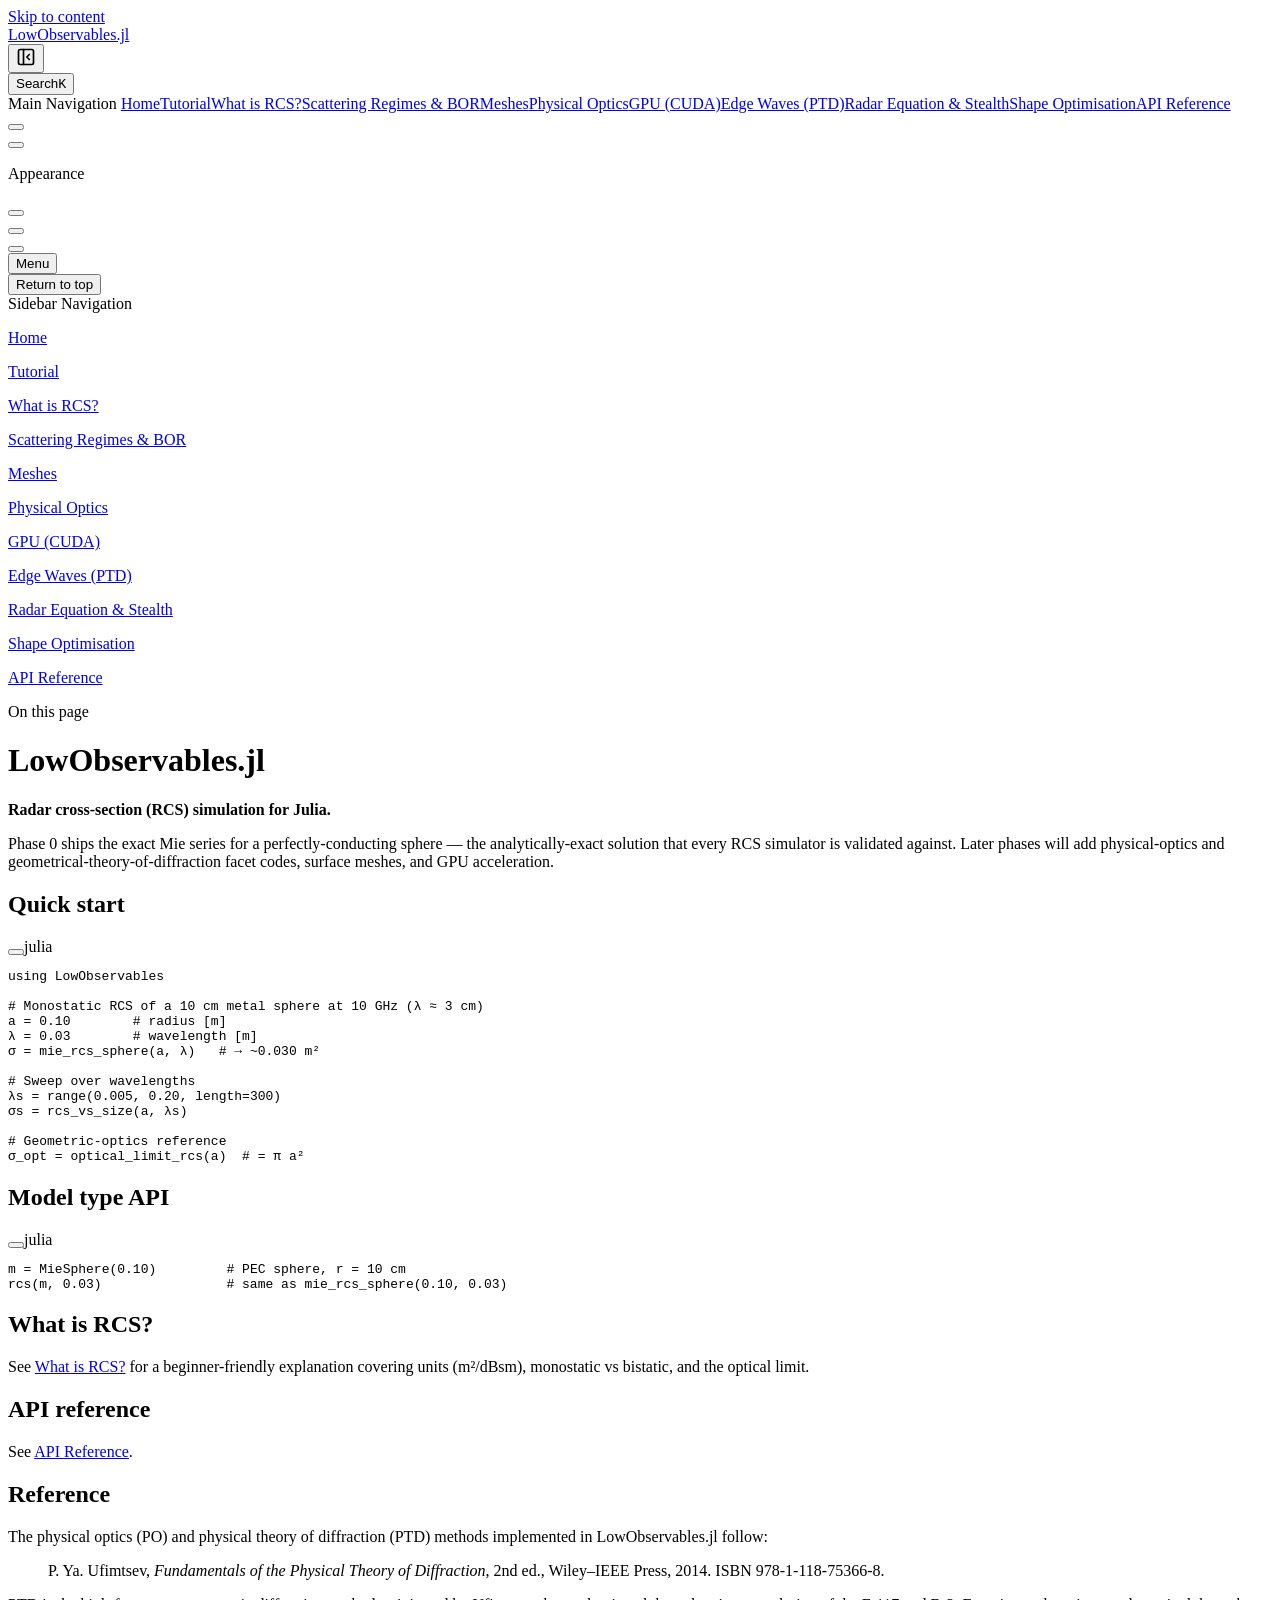
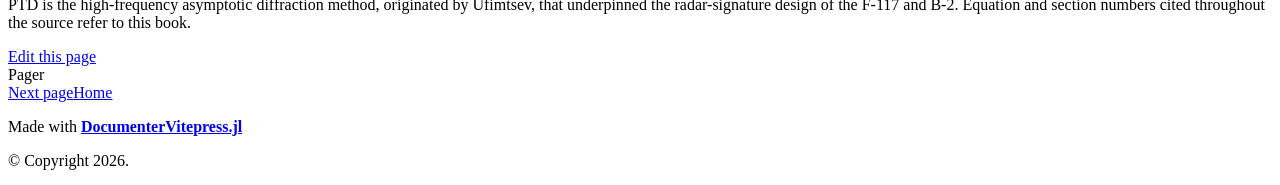
==== commit 20dd9f17: "build based on 0137273" ====
--- a/dev/index.html
+++ b/dev/index.html
@@ -9,9 +9,9 @@
     <link rel="preload stylesheet" href="/LowObservables.jl/dev/assets/style.kHccTuO6.css" as="style">
     <link rel="preload stylesheet" href="/LowObservables.jl/dev/vp-icons.css" as="style">
     
-    <script type="module" src="/LowObservables.jl/dev/assets/app.P8x_yfwZ.js"></script>
+    <script type="module" src="/LowObservables.jl/dev/assets/app.BTPBnsMj.js"></script>
     <link rel="preload" href="/LowObservables.jl/dev/assets/inter-roman-latin.Di8DUHzh.woff2" as="font" type="font/woff2" crossorigin="">
-    <link rel="modulepreload" href="/LowObservables.jl/dev/assets/chunks/theme.Dw1RFEIo.js">
+    <link rel="modulepreload" href="/LowObservables.jl/dev/assets/chunks/theme.BDEIlaGJ.js">
     <link rel="modulepreload" href="/LowObservables.jl/dev/assets/chunks/framework.C7bPJ9Mg.js">
     <link rel="modulepreload" href="/LowObservables.jl/dev/assets/index.md.Dx8I3_Zj.lean.js">
     <script src="/LowObservables.jl/versions.js"></script>
@@ -20,7 +20,7 @@
     <script id="check-mac-os">document.documentElement.classList.toggle("mac",/Mac|iPhone|iPod|iPad/i.test(navigator.platform));</script>
   </head>
   <body>
-    <div id="app"><div class="Layout" data-v-a9a9e638><!--[--><!--]--><!--[--><span tabindex="-1" data-v-492508fc></span><a href="#VPContent" class="VPSkipLink visually-hidden" data-v-492508fc>Skip to content</a><!--]--><!----><header class="VPNav" data-v-a9a9e638 data-v-f1e365da><div class="VPNavBar" data-v-f1e365da data-v-822684d1><div class="wrapper" data-v-822684d1><div class="container" data-v-822684d1><div class="title" data-v-822684d1><div class="VPNavBarTitle has-sidebar" data-v-822684d1 data-v-0f4f798b><a class="title" href="/LowObservables.jl/dev/" data-v-0f4f798b><!--[--><!--]--><!----><span data-v-0f4f798b>LowObservables.jl</span><!--[--><!--]--></a></div></div><div class="content" data-v-822684d1><div class="content-body" data-v-822684d1><!--[--><!--[--><!--[--><button class="sidebar-drawer-btn" title="Hide sidebar" aria-label="Hide sidebar" data-v-3a10693e><svg xmlns="http://www.w3.org/2000/svg" width="20" height="20" viewBox="0 0 24 24" fill="none" stroke="currentColor" stroke-width="2" stroke-linecap="round" stroke-linejoin="round" class="sidebar-drawer-icon" data-v-3a10693e><rect x="3" y="3" width="18" height="18" rx="2" data-v-3a10693e></rect><line x1="9" y1="3" x2="9" y2="21" data-v-3a10693e></line><polyline points="16 15 13 12 16 9" data-v-3a10693e></polyline></svg></button><!--]--><!--]--><!--]--><div class="VPNavBarSearch search" data-v-822684d1><!--[--><!----><div id="local-search"><button type="button" class="DocSearch DocSearch-Button" aria-label="Search"><span class="DocSearch-Button-Container"><span class="vp-icon DocSearch-Search-Icon"></span><span class="DocSearch-Button-Placeholder">Search</span></span><span class="DocSearch-Button-Keys"><kbd class="DocSearch-Button-Key"></kbd><kbd class="DocSearch-Button-Key">K</kbd></span></button></div><!--]--></div><nav aria-labelledby="main-nav-aria-label" class="VPNavBarMenu menu" data-v-822684d1 data-v-e6d46098><span id="main-nav-aria-label" class="visually-hidden" data-v-e6d46098> Main Navigation </span><!--[--><!--[--><a class="VPLink link VPNavBarMenuLink" href="/LowObservables.jl/dev/index" tabindex="0" data-v-e6d46098 data-v-956ec74c><!--[--><span data-v-956ec74c>Home</span><!--]--></a><!--]--><!--[--><a class="VPLink link VPNavBarMenuLink" href="/LowObservables.jl/dev/what-is-rcs" tabindex="0" data-v-e6d46098 data-v-956ec74c><!--[--><span data-v-956ec74c>What is RCS?</span><!--]--></a><!--]--><!--[--><a class="VPLink link VPNavBarMenuLink" href="/LowObservables.jl/dev/scattering-regimes" tabindex="0" data-v-e6d46098 data-v-956ec74c><!--[--><span data-v-956ec74c>Scattering Regimes & BOR</span><!--]--></a><!--]--><!--[--><a class="VPLink link VPNavBarMenuLink" href="/LowObservables.jl/dev/meshes" tabindex="0" data-v-e6d46098 data-v-956ec74c><!--[--><span data-v-956ec74c>Meshes</span><!--]--></a><!--]--><!--[--><a class="VPLink link VPNavBarMenuLink" href="/LowObservables.jl/dev/physical-optics" tabindex="0" data-v-e6d46098 data-v-956ec74c><!--[--><span data-v-956ec74c>Physical Optics</span><!--]--></a><!--]--><!--[--><a class="VPLink link VPNavBarMenuLink" href="/LowObservables.jl/dev/gpu" tabindex="0" data-v-e6d46098 data-v-956ec74c><!--[--><span data-v-956ec74c>GPU (CUDA)</span><!--]--></a><!--]--><!--[--><a class="VPLink link VPNavBarMenuLink" href="/LowObservables.jl/dev/edge-waves" tabindex="0" data-v-e6d46098 data-v-956ec74c><!--[--><span data-v-956ec74c>Edge Waves (PTD)</span><!--]--></a><!--]--><!--[--><a class="VPLink link VPNavBarMenuLink" href="/LowObservables.jl/dev/radar-equation" tabindex="0" data-v-e6d46098 data-v-956ec74c><!--[--><span data-v-956ec74c>Radar Equation & Stealth</span><!--]--></a><!--]--><!--[--><a class="VPLink link VPNavBarMenuLink" href="/LowObservables.jl/dev/optimization" tabindex="0" data-v-e6d46098 data-v-956ec74c><!--[--><span data-v-956ec74c>Shape Optimisation</span><!--]--></a><!--]--><!--[--><a class="VPLink link VPNavBarMenuLink" href="/LowObservables.jl/dev/api" tabindex="0" data-v-e6d46098 data-v-956ec74c><!--[--><span data-v-956ec74c>API Reference</span><!--]--></a><!--]--><!--[--><!----><!--]--><!--]--></nav><!----><div class="VPNavBarAppearance appearance" data-v-822684d1 data-v-af096f4a><button class="VPSwitch VPSwitchAppearance" type="button" role="switch" title aria-checked="false" data-v-af096f4a data-v-e40a8bb6 data-v-4a1c76db><span class="check" data-v-4a1c76db><span class="icon" data-v-4a1c76db><!--[--><span class="vpi-sun sun" data-v-e40a8bb6></span><span class="vpi-moon moon" data-v-e40a8bb6></span><!--]--></span></span></button></div><div class="VPSocialLinks VPNavBarSocialLinks social-links" data-v-822684d1 data-v-164c457f data-v-ee7a9424><!--[--><a class="VPSocialLink no-icon" href="https://github.com/el-oso/LowObservables.jl" aria-label="github" target="_blank" rel="noopener" data-v-ee7a9424 data-v-d26d30cb><span class="vpi-social-github"></span></a><!--]--></div><div class="VPFlyout VPNavBarExtra extra" data-v-822684d1 data-v-925effce data-v-04f5c5e9><button type="button" class="button" aria-haspopup="true" aria-expanded="false" aria-label="extra navigation" data-v-04f5c5e9><span class="vpi-more-horizontal icon" data-v-04f5c5e9></span></button><div class="menu" data-v-04f5c5e9><div class="VPMenu" data-v-04f5c5e9 data-v-7dd3104a><!----><!--[--><!--[--><!----><div class="group" data-v-925effce><div class="item appearance" data-v-925effce><p class="label" data-v-925effce>Appearance</p><div class="appearance-action" data-v-925effce><button class="VPSwitch VPSwitchAppearance" type="button" role="switch" title aria-checked="false" data-v-925effce data-v-e40a8bb6 data-v-4a1c76db><span class="check" data-v-4a1c76db><span class="icon" data-v-4a1c76db><!--[--><span class="vpi-sun sun" data-v-e40a8bb6></span><span class="vpi-moon moon" data-v-e40a8bb6></span><!--]--></span></span></button></div></div></div><div class="group" data-v-925effce><div class="item social-links" data-v-925effce><div class="VPSocialLinks social-links-list" data-v-925effce data-v-ee7a9424><!--[--><a class="VPSocialLink no-icon" href="https://github.com/el-oso/LowObservables.jl" aria-label="github" target="_blank" rel="noopener" data-v-ee7a9424 data-v-d26d30cb><span class="vpi-social-github"></span></a><!--]--></div></div></div><!--]--><!--]--></div></div></div><!--[--><!--[--><!--[--><div class="VPFlyout VPNolebaseEnhancedReadabilitiesMenu VPNolebaseEnhancedReadabilitiesMenuFlyout" aria-label="Enhanced Readability" role="menuitem" data-v-04f5c5e9><button type="button" class="button" aria-haspopup="true" aria-expanded="false" data-v-04f5c5e9><span class="text" data-v-04f5c5e9><span class="i-icon-park-outline:book-open option-icon" data-v-04f5c5e9></span><!----><span class="vpi-chevron-down text-icon" data-v-04f5c5e9></span></span></button><div class="menu" data-v-04f5c5e9><div class="VPMenu" data-v-04f5c5e9 data-v-7dd3104a><!----><!--[--><!--]--></div></div></div><!--]--><!--]--><!--]--><button type="button" class="VPNavBarHamburger hamburger" aria-label="mobile navigation" aria-expanded="false" aria-controls="VPNavScreen" data-v-822684d1 data-v-5dea55bf><span class="container" data-v-5dea55bf><span class="top" data-v-5dea55bf></span><span class="middle" data-v-5dea55bf></span><span class="bottom" data-v-5dea55bf></span></span></button></div></div></div></div><div class="divider" data-v-822684d1><div class="divider-line" data-v-822684d1></div></div></div><!----></header><div class="VPLocalNav has-sidebar empty" data-v-a9a9e638 data-v-070ab83d><div class="container" data-v-070ab83d><button class="menu" aria-expanded="false" aria-controls="VPSidebarNav" data-v-070ab83d><span class="vpi-align-left menu-icon" data-v-070ab83d></span><span class="menu-text" data-v-070ab83d>Menu</span></button><div class="VPLocalNavOutlineDropdown" style="--vp-vh:0px;" data-v-070ab83d data-v-168ddf5d><button data-v-168ddf5d>Return to top</button><!----></div></div></div><aside class="VPSidebar" data-v-a9a9e638 data-v-18756405><div class="curtain" data-v-18756405></div><nav class="nav" id="VPSidebarNav" aria-labelledby="sidebar-aria-label" tabindex="-1" data-v-18756405><span class="visually-hidden" id="sidebar-aria-label" data-v-18756405> Sidebar Navigation </span><!--[--><!--]--><!--[--><div class="no-transition group" data-v-9e426adc><section class="VPSidebarItem level-0" data-v-9e426adc data-v-a4b0d9bf><!----><div class="items" data-v-a4b0d9bf><!--[--><div class="VPSidebarItem level-1 is-link" data-v-a4b0d9bf><div class="item" data-v-a4b0d9bf><div class="indicator" data-v-a4b0d9bf></div><a class="VPLink link link" href="/LowObservables.jl/dev/index" data-v-a4b0d9bf><!--[--><p class="text" data-v-a4b0d9bf>Home</p><!--]--></a><!----></div><!----></div><div class="VPSidebarItem level-1 is-link" data-v-a4b0d9bf><div class="item" data-v-a4b0d9bf><div class="indicator" data-v-a4b0d9bf></div><a class="VPLink link link" href="/LowObservables.jl/dev/what-is-rcs" data-v-a4b0d9bf><!--[--><p class="text" data-v-a4b0d9bf>What is RCS?</p><!--]--></a><!----></div><!----></div><div class="VPSidebarItem level-1 is-link" data-v-a4b0d9bf><div class="item" data-v-a4b0d9bf><div class="indicator" data-v-a4b0d9bf></div><a class="VPLink link link" href="/LowObservables.jl/dev/scattering-regimes" data-v-a4b0d9bf><!--[--><p class="text" data-v-a4b0d9bf>Scattering Regimes & BOR</p><!--]--></a><!----></div><!----></div><div class="VPSidebarItem level-1 is-link" data-v-a4b0d9bf><div class="item" data-v-a4b0d9bf><div class="indicator" data-v-a4b0d9bf></div><a class="VPLink link link" href="/LowObservables.jl/dev/meshes" data-v-a4b0d9bf><!--[--><p class="text" data-v-a4b0d9bf>Meshes</p><!--]--></a><!----></div><!----></div><div class="VPSidebarItem level-1 is-link" data-v-a4b0d9bf><div class="item" data-v-a4b0d9bf><div class="indicator" data-v-a4b0d9bf></div><a class="VPLink link link" href="/LowObservables.jl/dev/physical-optics" data-v-a4b0d9bf><!--[--><p class="text" data-v-a4b0d9bf>Physical Optics</p><!--]--></a><!----></div><!----></div><div class="VPSidebarItem level-1 is-link" data-v-a4b0d9bf><div class="item" data-v-a4b0d9bf><div class="indicator" data-v-a4b0d9bf></div><a class="VPLink link link" href="/LowObservables.jl/dev/gpu" data-v-a4b0d9bf><!--[--><p class="text" data-v-a4b0d9bf>GPU (CUDA)</p><!--]--></a><!----></div><!----></div><div class="VPSidebarItem level-1 is-link" data-v-a4b0d9bf><div class="item" data-v-a4b0d9bf><div class="indicator" data-v-a4b0d9bf></div><a class="VPLink link link" href="/LowObservables.jl/dev/edge-waves" data-v-a4b0d9bf><!--[--><p class="text" data-v-a4b0d9bf>Edge Waves (PTD)</p><!--]--></a><!----></div><!----></div><div class="VPSidebarItem level-1 is-link" data-v-a4b0d9bf><div class="item" data-v-a4b0d9bf><div class="indicator" data-v-a4b0d9bf></div><a class="VPLink link link" href="/LowObservables.jl/dev/radar-equation" data-v-a4b0d9bf><!--[--><p class="text" data-v-a4b0d9bf>Radar Equation & Stealth</p><!--]--></a><!----></div><!----></div><div class="VPSidebarItem level-1 is-link" data-v-a4b0d9bf><div class="item" data-v-a4b0d9bf><div class="indicator" data-v-a4b0d9bf></div><a class="VPLink link link" href="/LowObservables.jl/dev/optimization" data-v-a4b0d9bf><!--[--><p class="text" data-v-a4b0d9bf>Shape Optimisation</p><!--]--></a><!----></div><!----></div><div class="VPSidebarItem level-1 is-link" data-v-a4b0d9bf><div class="item" data-v-a4b0d9bf><div class="indicator" data-v-a4b0d9bf></div><a class="VPLink link link" href="/LowObservables.jl/dev/api" data-v-a4b0d9bf><!--[--><p class="text" data-v-a4b0d9bf>API Reference</p><!--]--></a><!----></div><!----></div><!--]--></div></section></div><!--]--><!--[--><!--]--></nav></aside><div class="VPContent has-sidebar" id="VPContent" data-v-a9a9e638 data-v-91765379><div class="VPDoc has-sidebar has-aside" data-v-91765379 data-v-83890dd9><!--[--><!--]--><div class="container" data-v-83890dd9><div class="aside" data-v-83890dd9><div class="aside-curtain" data-v-83890dd9></div><div class="aside-container" data-v-83890dd9><div class="aside-content" data-v-83890dd9><div class="VPDocAside" data-v-83890dd9 data-v-6d7b3c46><!--[--><!--]--><!--[--><!--]--><nav aria-labelledby="doc-outline-aria-label" class="VPDocAsideOutline" data-v-6d7b3c46 data-v-b38bf2ff><div class="content" data-v-b38bf2ff><div class="outline-marker" data-v-b38bf2ff></div><div aria-level="2" class="outline-title" id="doc-outline-aria-label" role="heading" data-v-b38bf2ff>On this page</div><ul class="VPDocOutlineItem root" data-v-b38bf2ff data-v-3f927ebe><!--[--><!--]--></ul></div></nav><!--[--><!--]--><div class="spacer" data-v-6d7b3c46></div><!--[--><!--]--><!----><!--[--><!--]--><!--[--><!--]--></div></div></div></div><div class="content" data-v-83890dd9><div class="content-container" data-v-83890dd9><!--[--><!--]--><main class="main" data-v-83890dd9><div style="position:relative;" class="vp-doc _LowObservables_jl_dev_" data-v-83890dd9><div><h1 id="LowObservables.jl" tabindex="-1">LowObservables.jl <a class="header-anchor" href="#LowObservables.jl" aria-label="Permalink to &quot;LowObservables.jl {#LowObservables.jl}&quot;">​</a></h1><p><strong>Radar cross-section (RCS) simulation for Julia.</strong></p><p>Phase 0 ships the exact Mie series for a perfectly-conducting sphere — the analytically-exact solution that every RCS simulator is validated against. Later phases will add physical-optics and geometrical-theory-of-diffraction facet codes, surface meshes, and GPU acceleration.</p><h2 id="Quick-start" tabindex="-1">Quick start <a class="header-anchor" href="#Quick-start" aria-label="Permalink to &quot;Quick start {#Quick-start}&quot;">​</a></h2><div class="language-julia vp-adaptive-theme"><button title="Copy Code" class="copy"></button><span class="lang">julia</span><pre class="shiki shiki-themes github-light github-dark vp-code" tabindex="0"><code><span class="line"><span style="--shiki-light:#D73A49;--shiki-dark:#F97583;">using</span><span style="--shiki-light:#24292E;--shiki-dark:#E1E4E8;"> LowObservables</span></span>
+    <div id="app"><div class="Layout" data-v-a9a9e638><!--[--><!--]--><!--[--><span tabindex="-1" data-v-492508fc></span><a href="#VPContent" class="VPSkipLink visually-hidden" data-v-492508fc>Skip to content</a><!--]--><!----><header class="VPNav" data-v-a9a9e638 data-v-f1e365da><div class="VPNavBar" data-v-f1e365da data-v-822684d1><div class="wrapper" data-v-822684d1><div class="container" data-v-822684d1><div class="title" data-v-822684d1><div class="VPNavBarTitle has-sidebar" data-v-822684d1 data-v-0f4f798b><a class="title" href="/LowObservables.jl/dev/" data-v-0f4f798b><!--[--><!--]--><!----><span data-v-0f4f798b>LowObservables.jl</span><!--[--><!--]--></a></div></div><div class="content" data-v-822684d1><div class="content-body" data-v-822684d1><!--[--><!--[--><!--[--><button class="sidebar-drawer-btn" title="Hide sidebar" aria-label="Hide sidebar" data-v-3a10693e><svg xmlns="http://www.w3.org/2000/svg" width="20" height="20" viewBox="0 0 24 24" fill="none" stroke="currentColor" stroke-width="2" stroke-linecap="round" stroke-linejoin="round" class="sidebar-drawer-icon" data-v-3a10693e><rect x="3" y="3" width="18" height="18" rx="2" data-v-3a10693e></rect><line x1="9" y1="3" x2="9" y2="21" data-v-3a10693e></line><polyline points="16 15 13 12 16 9" data-v-3a10693e></polyline></svg></button><!--]--><!--]--><!--]--><div class="VPNavBarSearch search" data-v-822684d1><!--[--><!----><div id="local-search"><button type="button" class="DocSearch DocSearch-Button" aria-label="Search"><span class="DocSearch-Button-Container"><span class="vp-icon DocSearch-Search-Icon"></span><span class="DocSearch-Button-Placeholder">Search</span></span><span class="DocSearch-Button-Keys"><kbd class="DocSearch-Button-Key"></kbd><kbd class="DocSearch-Button-Key">K</kbd></span></button></div><!--]--></div><nav aria-labelledby="main-nav-aria-label" class="VPNavBarMenu menu" data-v-822684d1 data-v-e6d46098><span id="main-nav-aria-label" class="visually-hidden" data-v-e6d46098> Main Navigation </span><!--[--><!--[--><a class="VPLink link VPNavBarMenuLink" href="/LowObservables.jl/dev/index" tabindex="0" data-v-e6d46098 data-v-956ec74c><!--[--><span data-v-956ec74c>Home</span><!--]--></a><!--]--><!--[--><a class="VPLink link VPNavBarMenuLink" href="/LowObservables.jl/dev/tutorial" tabindex="0" data-v-e6d46098 data-v-956ec74c><!--[--><span data-v-956ec74c>Tutorial</span><!--]--></a><!--]--><!--[--><a class="VPLink link VPNavBarMenuLink" href="/LowObservables.jl/dev/what-is-rcs" tabindex="0" data-v-e6d46098 data-v-956ec74c><!--[--><span data-v-956ec74c>What is RCS?</span><!--]--></a><!--]--><!--[--><a class="VPLink link VPNavBarMenuLink" href="/LowObservables.jl/dev/scattering-regimes" tabindex="0" data-v-e6d46098 data-v-956ec74c><!--[--><span data-v-956ec74c>Scattering Regimes & BOR</span><!--]--></a><!--]--><!--[--><a class="VPLink link VPNavBarMenuLink" href="/LowObservables.jl/dev/meshes" tabindex="0" data-v-e6d46098 data-v-956ec74c><!--[--><span data-v-956ec74c>Meshes</span><!--]--></a><!--]--><!--[--><a class="VPLink link VPNavBarMenuLink" href="/LowObservables.jl/dev/physical-optics" tabindex="0" data-v-e6d46098 data-v-956ec74c><!--[--><span data-v-956ec74c>Physical Optics</span><!--]--></a><!--]--><!--[--><a class="VPLink link VPNavBarMenuLink" href="/LowObservables.jl/dev/gpu" tabindex="0" data-v-e6d46098 data-v-956ec74c><!--[--><span data-v-956ec74c>GPU (CUDA)</span><!--]--></a><!--]--><!--[--><a class="VPLink link VPNavBarMenuLink" href="/LowObservables.jl/dev/edge-waves" tabindex="0" data-v-e6d46098 data-v-956ec74c><!--[--><span data-v-956ec74c>Edge Waves (PTD)</span><!--]--></a><!--]--><!--[--><a class="VPLink link VPNavBarMenuLink" href="/LowObservables.jl/dev/radar-equation" tabindex="0" data-v-e6d46098 data-v-956ec74c><!--[--><span data-v-956ec74c>Radar Equation & Stealth</span><!--]--></a><!--]--><!--[--><a class="VPLink link VPNavBarMenuLink" href="/LowObservables.jl/dev/optimization" tabindex="0" data-v-e6d46098 data-v-956ec74c><!--[--><span data-v-956ec74c>Shape Optimisation</span><!--]--></a><!--]--><!--[--><a class="VPLink link VPNavBarMenuLink" href="/LowObservables.jl/dev/api" tabindex="0" data-v-e6d46098 data-v-956ec74c><!--[--><span data-v-956ec74c>API Reference</span><!--]--></a><!--]--><!--[--><!----><!--]--><!--]--></nav><!----><div class="VPNavBarAppearance appearance" data-v-822684d1 data-v-af096f4a><button class="VPSwitch VPSwitchAppearance" type="button" role="switch" title aria-checked="false" data-v-af096f4a data-v-e40a8bb6 data-v-4a1c76db><span class="check" data-v-4a1c76db><span class="icon" data-v-4a1c76db><!--[--><span class="vpi-sun sun" data-v-e40a8bb6></span><span class="vpi-moon moon" data-v-e40a8bb6></span><!--]--></span></span></button></div><div class="VPSocialLinks VPNavBarSocialLinks social-links" data-v-822684d1 data-v-164c457f data-v-ee7a9424><!--[--><a class="VPSocialLink no-icon" href="https://github.com/el-oso/LowObservables.jl" aria-label="github" target="_blank" rel="noopener" data-v-ee7a9424 data-v-d26d30cb><span class="vpi-social-github"></span></a><!--]--></div><div class="VPFlyout VPNavBarExtra extra" data-v-822684d1 data-v-925effce data-v-04f5c5e9><button type="button" class="button" aria-haspopup="true" aria-expanded="false" aria-label="extra navigation" data-v-04f5c5e9><span class="vpi-more-horizontal icon" data-v-04f5c5e9></span></button><div class="menu" data-v-04f5c5e9><div class="VPMenu" data-v-04f5c5e9 data-v-7dd3104a><!----><!--[--><!--[--><!----><div class="group" data-v-925effce><div class="item appearance" data-v-925effce><p class="label" data-v-925effce>Appearance</p><div class="appearance-action" data-v-925effce><button class="VPSwitch VPSwitchAppearance" type="button" role="switch" title aria-checked="false" data-v-925effce data-v-e40a8bb6 data-v-4a1c76db><span class="check" data-v-4a1c76db><span class="icon" data-v-4a1c76db><!--[--><span class="vpi-sun sun" data-v-e40a8bb6></span><span class="vpi-moon moon" data-v-e40a8bb6></span><!--]--></span></span></button></div></div></div><div class="group" data-v-925effce><div class="item social-links" data-v-925effce><div class="VPSocialLinks social-links-list" data-v-925effce data-v-ee7a9424><!--[--><a class="VPSocialLink no-icon" href="https://github.com/el-oso/LowObservables.jl" aria-label="github" target="_blank" rel="noopener" data-v-ee7a9424 data-v-d26d30cb><span class="vpi-social-github"></span></a><!--]--></div></div></div><!--]--><!--]--></div></div></div><!--[--><!--[--><!--[--><div class="VPFlyout VPNolebaseEnhancedReadabilitiesMenu VPNolebaseEnhancedReadabilitiesMenuFlyout" aria-label="Enhanced Readability" role="menuitem" data-v-04f5c5e9><button type="button" class="button" aria-haspopup="true" aria-expanded="false" data-v-04f5c5e9><span class="text" data-v-04f5c5e9><span class="i-icon-park-outline:book-open option-icon" data-v-04f5c5e9></span><!----><span class="vpi-chevron-down text-icon" data-v-04f5c5e9></span></span></button><div class="menu" data-v-04f5c5e9><div class="VPMenu" data-v-04f5c5e9 data-v-7dd3104a><!----><!--[--><!--]--></div></div></div><!--]--><!--]--><!--]--><button type="button" class="VPNavBarHamburger hamburger" aria-label="mobile navigation" aria-expanded="false" aria-controls="VPNavScreen" data-v-822684d1 data-v-5dea55bf><span class="container" data-v-5dea55bf><span class="top" data-v-5dea55bf></span><span class="middle" data-v-5dea55bf></span><span class="bottom" data-v-5dea55bf></span></span></button></div></div></div></div><div class="divider" data-v-822684d1><div class="divider-line" data-v-822684d1></div></div></div><!----></header><div class="VPLocalNav has-sidebar empty" data-v-a9a9e638 data-v-070ab83d><div class="container" data-v-070ab83d><button class="menu" aria-expanded="false" aria-controls="VPSidebarNav" data-v-070ab83d><span class="vpi-align-left menu-icon" data-v-070ab83d></span><span class="menu-text" data-v-070ab83d>Menu</span></button><div class="VPLocalNavOutlineDropdown" style="--vp-vh:0px;" data-v-070ab83d data-v-168ddf5d><button data-v-168ddf5d>Return to top</button><!----></div></div></div><aside class="VPSidebar" data-v-a9a9e638 data-v-18756405><div class="curtain" data-v-18756405></div><nav class="nav" id="VPSidebarNav" aria-labelledby="sidebar-aria-label" tabindex="-1" data-v-18756405><span class="visually-hidden" id="sidebar-aria-label" data-v-18756405> Sidebar Navigation </span><!--[--><!--]--><!--[--><div class="no-transition group" data-v-9e426adc><section class="VPSidebarItem level-0" data-v-9e426adc data-v-a4b0d9bf><!----><div class="items" data-v-a4b0d9bf><!--[--><div class="VPSidebarItem level-1 is-link" data-v-a4b0d9bf><div class="item" data-v-a4b0d9bf><div class="indicator" data-v-a4b0d9bf></div><a class="VPLink link link" href="/LowObservables.jl/dev/index" data-v-a4b0d9bf><!--[--><p class="text" data-v-a4b0d9bf>Home</p><!--]--></a><!----></div><!----></div><div class="VPSidebarItem level-1 is-link" data-v-a4b0d9bf><div class="item" data-v-a4b0d9bf><div class="indicator" data-v-a4b0d9bf></div><a class="VPLink link link" href="/LowObservables.jl/dev/tutorial" data-v-a4b0d9bf><!--[--><p class="text" data-v-a4b0d9bf>Tutorial</p><!--]--></a><!----></div><!----></div><div class="VPSidebarItem level-1 is-link" data-v-a4b0d9bf><div class="item" data-v-a4b0d9bf><div class="indicator" data-v-a4b0d9bf></div><a class="VPLink link link" href="/LowObservables.jl/dev/what-is-rcs" data-v-a4b0d9bf><!--[--><p class="text" data-v-a4b0d9bf>What is RCS?</p><!--]--></a><!----></div><!----></div><div class="VPSidebarItem level-1 is-link" data-v-a4b0d9bf><div class="item" data-v-a4b0d9bf><div class="indicator" data-v-a4b0d9bf></div><a class="VPLink link link" href="/LowObservables.jl/dev/scattering-regimes" data-v-a4b0d9bf><!--[--><p class="text" data-v-a4b0d9bf>Scattering Regimes & BOR</p><!--]--></a><!----></div><!----></div><div class="VPSidebarItem level-1 is-link" data-v-a4b0d9bf><div class="item" data-v-a4b0d9bf><div class="indicator" data-v-a4b0d9bf></div><a class="VPLink link link" href="/LowObservables.jl/dev/meshes" data-v-a4b0d9bf><!--[--><p class="text" data-v-a4b0d9bf>Meshes</p><!--]--></a><!----></div><!----></div><div class="VPSidebarItem level-1 is-link" data-v-a4b0d9bf><div class="item" data-v-a4b0d9bf><div class="indicator" data-v-a4b0d9bf></div><a class="VPLink link link" href="/LowObservables.jl/dev/physical-optics" data-v-a4b0d9bf><!--[--><p class="text" data-v-a4b0d9bf>Physical Optics</p><!--]--></a><!----></div><!----></div><div class="VPSidebarItem level-1 is-link" data-v-a4b0d9bf><div class="item" data-v-a4b0d9bf><div class="indicator" data-v-a4b0d9bf></div><a class="VPLink link link" href="/LowObservables.jl/dev/gpu" data-v-a4b0d9bf><!--[--><p class="text" data-v-a4b0d9bf>GPU (CUDA)</p><!--]--></a><!----></div><!----></div><div class="VPSidebarItem level-1 is-link" data-v-a4b0d9bf><div class="item" data-v-a4b0d9bf><div class="indicator" data-v-a4b0d9bf></div><a class="VPLink link link" href="/LowObservables.jl/dev/edge-waves" data-v-a4b0d9bf><!--[--><p class="text" data-v-a4b0d9bf>Edge Waves (PTD)</p><!--]--></a><!----></div><!----></div><div class="VPSidebarItem level-1 is-link" data-v-a4b0d9bf><div class="item" data-v-a4b0d9bf><div class="indicator" data-v-a4b0d9bf></div><a class="VPLink link link" href="/LowObservables.jl/dev/radar-equation" data-v-a4b0d9bf><!--[--><p class="text" data-v-a4b0d9bf>Radar Equation & Stealth</p><!--]--></a><!----></div><!----></div><div class="VPSidebarItem level-1 is-link" data-v-a4b0d9bf><div class="item" data-v-a4b0d9bf><div class="indicator" data-v-a4b0d9bf></div><a class="VPLink link link" href="/LowObservables.jl/dev/optimization" data-v-a4b0d9bf><!--[--><p class="text" data-v-a4b0d9bf>Shape Optimisation</p><!--]--></a><!----></div><!----></div><div class="VPSidebarItem level-1 is-link" data-v-a4b0d9bf><div class="item" data-v-a4b0d9bf><div class="indicator" data-v-a4b0d9bf></div><a class="VPLink link link" href="/LowObservables.jl/dev/api" data-v-a4b0d9bf><!--[--><p class="text" data-v-a4b0d9bf>API Reference</p><!--]--></a><!----></div><!----></div><!--]--></div></section></div><!--]--><!--[--><!--]--></nav></aside><div class="VPContent has-sidebar" id="VPContent" data-v-a9a9e638 data-v-91765379><div class="VPDoc has-sidebar has-aside" data-v-91765379 data-v-83890dd9><!--[--><!--]--><div class="container" data-v-83890dd9><div class="aside" data-v-83890dd9><div class="aside-curtain" data-v-83890dd9></div><div class="aside-container" data-v-83890dd9><div class="aside-content" data-v-83890dd9><div class="VPDocAside" data-v-83890dd9 data-v-6d7b3c46><!--[--><!--]--><!--[--><!--]--><nav aria-labelledby="doc-outline-aria-label" class="VPDocAsideOutline" data-v-6d7b3c46 data-v-b38bf2ff><div class="content" data-v-b38bf2ff><div class="outline-marker" data-v-b38bf2ff></div><div aria-level="2" class="outline-title" id="doc-outline-aria-label" role="heading" data-v-b38bf2ff>On this page</div><ul class="VPDocOutlineItem root" data-v-b38bf2ff data-v-3f927ebe><!--[--><!--]--></ul></div></nav><!--[--><!--]--><div class="spacer" data-v-6d7b3c46></div><!--[--><!--]--><!----><!--[--><!--]--><!--[--><!--]--></div></div></div></div><div class="content" data-v-83890dd9><div class="content-container" data-v-83890dd9><!--[--><!--]--><main class="main" data-v-83890dd9><div style="position:relative;" class="vp-doc _LowObservables_jl_dev_" data-v-83890dd9><div><h1 id="LowObservables.jl" tabindex="-1">LowObservables.jl <a class="header-anchor" href="#LowObservables.jl" aria-label="Permalink to &quot;LowObservables.jl {#LowObservables.jl}&quot;">​</a></h1><p><strong>Radar cross-section (RCS) simulation for Julia.</strong></p><p>Phase 0 ships the exact Mie series for a perfectly-conducting sphere — the analytically-exact solution that every RCS simulator is validated against. Later phases will add physical-optics and geometrical-theory-of-diffraction facet codes, surface meshes, and GPU acceleration.</p><h2 id="Quick-start" tabindex="-1">Quick start <a class="header-anchor" href="#Quick-start" aria-label="Permalink to &quot;Quick start {#Quick-start}&quot;">​</a></h2><div class="language-julia vp-adaptive-theme"><button title="Copy Code" class="copy"></button><span class="lang">julia</span><pre class="shiki shiki-themes github-light github-dark vp-code" tabindex="0"><code><span class="line"><span style="--shiki-light:#D73A49;--shiki-dark:#F97583;">using</span><span style="--shiki-light:#24292E;--shiki-dark:#E1E4E8;"> LowObservables</span></span>
 <span class="line"></span>
 <span class="line"><span style="--shiki-light:#6A737D;--shiki-dark:#6A737D;"># Monostatic RCS of a 10 cm metal sphere at 10 GHz (λ ≈ 3 cm)</span></span>
 <span class="line"><span style="--shiki-light:#24292E;--shiki-dark:#E1E4E8;">a </span><span style="--shiki-light:#D73A49;--shiki-dark:#F97583;">=</span><span style="--shiki-light:#005CC5;--shiki-dark:#79B8FF;"> 0.10</span><span style="--shiki-light:#6A737D;--shiki-dark:#6A737D;">        # radius [m]</span></span>
@@ -34,7 +34,7 @@
 <span class="line"><span style="--shiki-light:#6A737D;--shiki-dark:#6A737D;"># Geometric-optics reference</span></span>
 <span class="line"><span style="--shiki-light:#24292E;--shiki-dark:#E1E4E8;">σ_opt </span><span style="--shiki-light:#D73A49;--shiki-dark:#F97583;">=</span><span style="--shiki-light:#005CC5;--shiki-dark:#79B8FF;"> optical_limit_rcs</span><span style="--shiki-light:#24292E;--shiki-dark:#E1E4E8;">(a)  </span><span style="--shiki-light:#6A737D;--shiki-dark:#6A737D;"># = π a²</span></span></code></pre></div><h2 id="Model-type-API" tabindex="-1">Model type API <a class="header-anchor" href="#Model-type-API" aria-label="Permalink to &quot;Model type API {#Model-type-API}&quot;">​</a></h2><div class="language-julia vp-adaptive-theme"><button title="Copy Code" class="copy"></button><span class="lang">julia</span><pre class="shiki shiki-themes github-light github-dark vp-code" tabindex="0"><code><span class="line"><span style="--shiki-light:#24292E;--shiki-dark:#E1E4E8;">m </span><span style="--shiki-light:#D73A49;--shiki-dark:#F97583;">=</span><span style="--shiki-light:#005CC5;--shiki-dark:#79B8FF;"> MieSphere</span><span style="--shiki-light:#24292E;--shiki-dark:#E1E4E8;">(</span><span style="--shiki-light:#005CC5;--shiki-dark:#79B8FF;">0.10</span><span style="--shiki-light:#24292E;--shiki-dark:#E1E4E8;">)         </span><span style="--shiki-light:#6A737D;--shiki-dark:#6A737D;"># PEC sphere, r = 10 cm</span></span>
 <span class="line"><span style="--shiki-light:#005CC5;--shiki-dark:#79B8FF;">rcs</span><span style="--shiki-light:#24292E;--shiki-dark:#E1E4E8;">(m, </span><span style="--shiki-light:#005CC5;--shiki-dark:#79B8FF;">0.03</span><span style="--shiki-light:#24292E;--shiki-dark:#E1E4E8;">)                </span><span style="--shiki-light:#6A737D;--shiki-dark:#6A737D;"># same as mie_rcs_sphere(0.10, 0.03)</span></span></code></pre></div><h2 id="What-is-RCS?" tabindex="-1">What is RCS? <a class="header-anchor" href="#What-is-RCS?" aria-label="Permalink to &quot;What is RCS? {#What-is-RCS?}&quot;">​</a></h2><p>See <a href="./what-is-rcs">What is RCS?</a> for a beginner-friendly explanation covering units (m²/dBsm), monostatic vs bistatic, and the optical limit.</p><h2 id="API-reference" tabindex="-1">API reference <a class="header-anchor" href="#API-reference" aria-label="Permalink to &quot;API reference {#API-reference}&quot;">​</a></h2><p>See <a href="./api">API Reference</a>.</p><h2 id="Reference" tabindex="-1">Reference <a class="header-anchor" href="#Reference" aria-label="Permalink to &quot;Reference {#Reference}&quot;">​</a></h2><p>The physical optics (PO) and physical theory of diffraction (PTD) methods implemented in LowObservables.jl follow:</p><blockquote><p>P. Ya. Ufimtsev, <em>Fundamentals of the Physical Theory of Diffraction</em>, 2nd ed., Wiley–IEEE Press, 2014. ISBN 978-1-118-75366-8.</p></blockquote><p>PTD is the high-frequency asymptotic diffraction method, originated by Ufimtsev, that underpinned the radar-signature design of the F-117 and B-2. Equation and section numbers cited throughout the source refer to this book.</p></div></div></main><footer class="VPDocFooter" data-v-83890dd9 data-v-4f9813fa><!--[--><!--]--><div class="edit-info" data-v-4f9813fa><div class="edit-link" data-v-4f9813fa><a class="VPLink link vp-external-link-icon no-icon edit-link-button" href="https://github.com/el-oso/LowObservables.jl/edit/master/docs/src/index.md" target="_blank" rel="noreferrer" data-v-4f9813fa><!--[--><span class="vpi-square-pen edit-link-icon" data-v-4f9813fa></span> Edit this page<!--]--></a></div><!----></div><nav class="prev-next" aria-labelledby="doc-footer-aria-label" data-v-4f9813fa><span class="visually-hidden" id="doc-footer-aria-label" data-v-4f9813fa>Pager</span><div class="pager" data-v-4f9813fa><!----></div><div class="pager" data-v-4f9813fa><a class="VPLink link pager-link next" href="/LowObservables.jl/dev/index" data-v-4f9813fa><!--[--><span class="desc" data-v-4f9813fa>Next page</span><span class="title" data-v-4f9813fa>Home</span><!--]--></a></div></nav></footer><!--[--><!--]--></div></div></div><!--[--><!--]--></div></div><footer class="VPFooter has-sidebar" data-v-a9a9e638 data-v-c970a860><div class="container" data-v-c970a860><p class="message" data-v-c970a860>Made with <a href="https://luxdl.github.io/DocumenterVitepress.jl/dev/" target="_blank"><strong>DocumenterVitepress.jl</strong></a><br></p><p class="copyright" data-v-c970a860>© Copyright 2026.</p></div></footer><!--[--><!--]--></div></div>
-    <script>window.__VP_HASH_MAP__=JSON.parse("{\"api.md\":\"DuCI1K3q\",\"edge-waves.md\":\"BoVuxr4F\",\"gpu.md\":\"mUsRH86D\",\"index.md\":\"Dx8I3_Zj\",\"meshes.md\":\"Dpf8aRaU\",\"optimization.md\":\"B5oDgLkQ\",\"physical-optics.md\":\"B60Er1M7\",\"radar-equation.md\":\"CXQiHgvB\",\"scattering-regimes.md\":\"DMhhEyzA\",\"what-is-rcs.md\":\"DnMVQCy_\"}");window.__VP_SITE_DATA__=JSON.parse("{\"lang\":\"en-US\",\"dir\":\"ltr\",\"title\":\"LowObservables.jl\",\"description\":\"Documentation for LowObservables.jl\",\"base\":\"/LowObservables.jl/dev/\",\"head\":[],\"router\":{\"prefetchLinks\":true},\"appearance\":true,\"themeConfig\":{\"outline\":\"deep\",\"search\":{\"provider\":\"local\",\"options\":{\"detailedView\":true}},\"nav\":[{\"text\":\"Home\",\"link\":\"/index\"},{\"text\":\"What is RCS?\",\"link\":\"/what-is-rcs\"},{\"text\":\"Scattering Regimes & BOR\",\"link\":\"/scattering-regimes\"},{\"text\":\"Meshes\",\"link\":\"/meshes\"},{\"text\":\"Physical Optics\",\"link\":\"/physical-optics\"},{\"text\":\"GPU (CUDA)\",\"link\":\"/gpu\"},{\"text\":\"Edge Waves (PTD)\",\"link\":\"/edge-waves\"},{\"text\":\"Radar Equation & Stealth\",\"link\":\"/radar-equation\"},{\"text\":\"Shape Optimisation\",\"link\":\"/optimization\"},{\"text\":\"API Reference\",\"link\":\"/api\"},{\"component\":\"VersionPicker\"}],\"sidebar\":[{\"text\":\"Home\",\"link\":\"/index\"},{\"text\":\"What is RCS?\",\"link\":\"/what-is-rcs\"},{\"text\":\"Scattering Regimes & BOR\",\"link\":\"/scattering-regimes\"},{\"text\":\"Meshes\",\"link\":\"/meshes\"},{\"text\":\"Physical Optics\",\"link\":\"/physical-optics\"},{\"text\":\"GPU (CUDA)\",\"link\":\"/gpu\"},{\"text\":\"Edge Waves (PTD)\",\"link\":\"/edge-waves\"},{\"text\":\"Radar Equation & Stealth\",\"link\":\"/radar-equation\"},{\"text\":\"Shape Optimisation\",\"link\":\"/optimization\"},{\"text\":\"API Reference\",\"link\":\"/api\"}],\"sidebarDrawer\":true,\"editLink\":{\"pattern\":\"https://github.com/el-oso/LowObservables.jl/edit/master/docs/src/:path\"},\"socialLinks\":[{\"icon\":\"github\",\"link\":\"https://github.com/el-oso/LowObservables.jl\"}],\"footer\":{\"message\":\"Made with <a href=\\\"https://luxdl.github.io/DocumenterVitepress.jl/dev/\\\" target=\\\"_blank\\\"><strong>DocumenterVitepress.jl</strong></a><br>\",\"copyright\":\"© Copyright 2026.\"}},\"locales\":{},\"scrollOffset\":134,\"cleanUrls\":true}");</script>
+    <script>window.__VP_HASH_MAP__=JSON.parse("{\"api.md\":\"DuCI1K3q\",\"edge-waves.md\":\"DzcZ83Uo\",\"gpu.md\":\"mUsRH86D\",\"index.md\":\"Dx8I3_Zj\",\"meshes.md\":\"CaOrMVSd\",\"optimization.md\":\"B-MemqON\",\"physical-optics.md\":\"DsvvrVHJ\",\"radar-equation.md\":\"Cnd3a6iM\",\"scattering-regimes.md\":\"DuG_InZJ\",\"tutorial.md\":\"DmjD7dSg\",\"what-is-rcs.md\":\"Dcipecio\"}");window.__VP_SITE_DATA__=JSON.parse("{\"lang\":\"en-US\",\"dir\":\"ltr\",\"title\":\"LowObservables.jl\",\"description\":\"Documentation for LowObservables.jl\",\"base\":\"/LowObservables.jl/dev/\",\"head\":[],\"router\":{\"prefetchLinks\":true},\"appearance\":true,\"themeConfig\":{\"outline\":\"deep\",\"search\":{\"provider\":\"local\",\"options\":{\"detailedView\":true}},\"nav\":[{\"text\":\"Home\",\"link\":\"/index\"},{\"text\":\"Tutorial\",\"link\":\"/tutorial\"},{\"text\":\"What is RCS?\",\"link\":\"/what-is-rcs\"},{\"text\":\"Scattering Regimes & BOR\",\"link\":\"/scattering-regimes\"},{\"text\":\"Meshes\",\"link\":\"/meshes\"},{\"text\":\"Physical Optics\",\"link\":\"/physical-optics\"},{\"text\":\"GPU (CUDA)\",\"link\":\"/gpu\"},{\"text\":\"Edge Waves (PTD)\",\"link\":\"/edge-waves\"},{\"text\":\"Radar Equation & Stealth\",\"link\":\"/radar-equation\"},{\"text\":\"Shape Optimisation\",\"link\":\"/optimization\"},{\"text\":\"API Reference\",\"link\":\"/api\"},{\"component\":\"VersionPicker\"}],\"sidebar\":[{\"text\":\"Home\",\"link\":\"/index\"},{\"text\":\"Tutorial\",\"link\":\"/tutorial\"},{\"text\":\"What is RCS?\",\"link\":\"/what-is-rcs\"},{\"text\":\"Scattering Regimes & BOR\",\"link\":\"/scattering-regimes\"},{\"text\":\"Meshes\",\"link\":\"/meshes\"},{\"text\":\"Physical Optics\",\"link\":\"/physical-optics\"},{\"text\":\"GPU (CUDA)\",\"link\":\"/gpu\"},{\"text\":\"Edge Waves (PTD)\",\"link\":\"/edge-waves\"},{\"text\":\"Radar Equation & Stealth\",\"link\":\"/radar-equation\"},{\"text\":\"Shape Optimisation\",\"link\":\"/optimization\"},{\"text\":\"API Reference\",\"link\":\"/api\"}],\"sidebarDrawer\":true,\"editLink\":{\"pattern\":\"https://github.com/el-oso/LowObservables.jl/edit/master/docs/src/:path\"},\"socialLinks\":[{\"icon\":\"github\",\"link\":\"https://github.com/el-oso/LowObservables.jl\"}],\"footer\":{\"message\":\"Made with <a href=\\\"https://luxdl.github.io/DocumenterVitepress.jl/dev/\\\" target=\\\"_blank\\\"><strong>DocumenterVitepress.jl</strong></a><br>\",\"copyright\":\"© Copyright 2026.\"}},\"locales\":{},\"scrollOffset\":134,\"cleanUrls\":true}");</script>
     
   </body>
 </html>
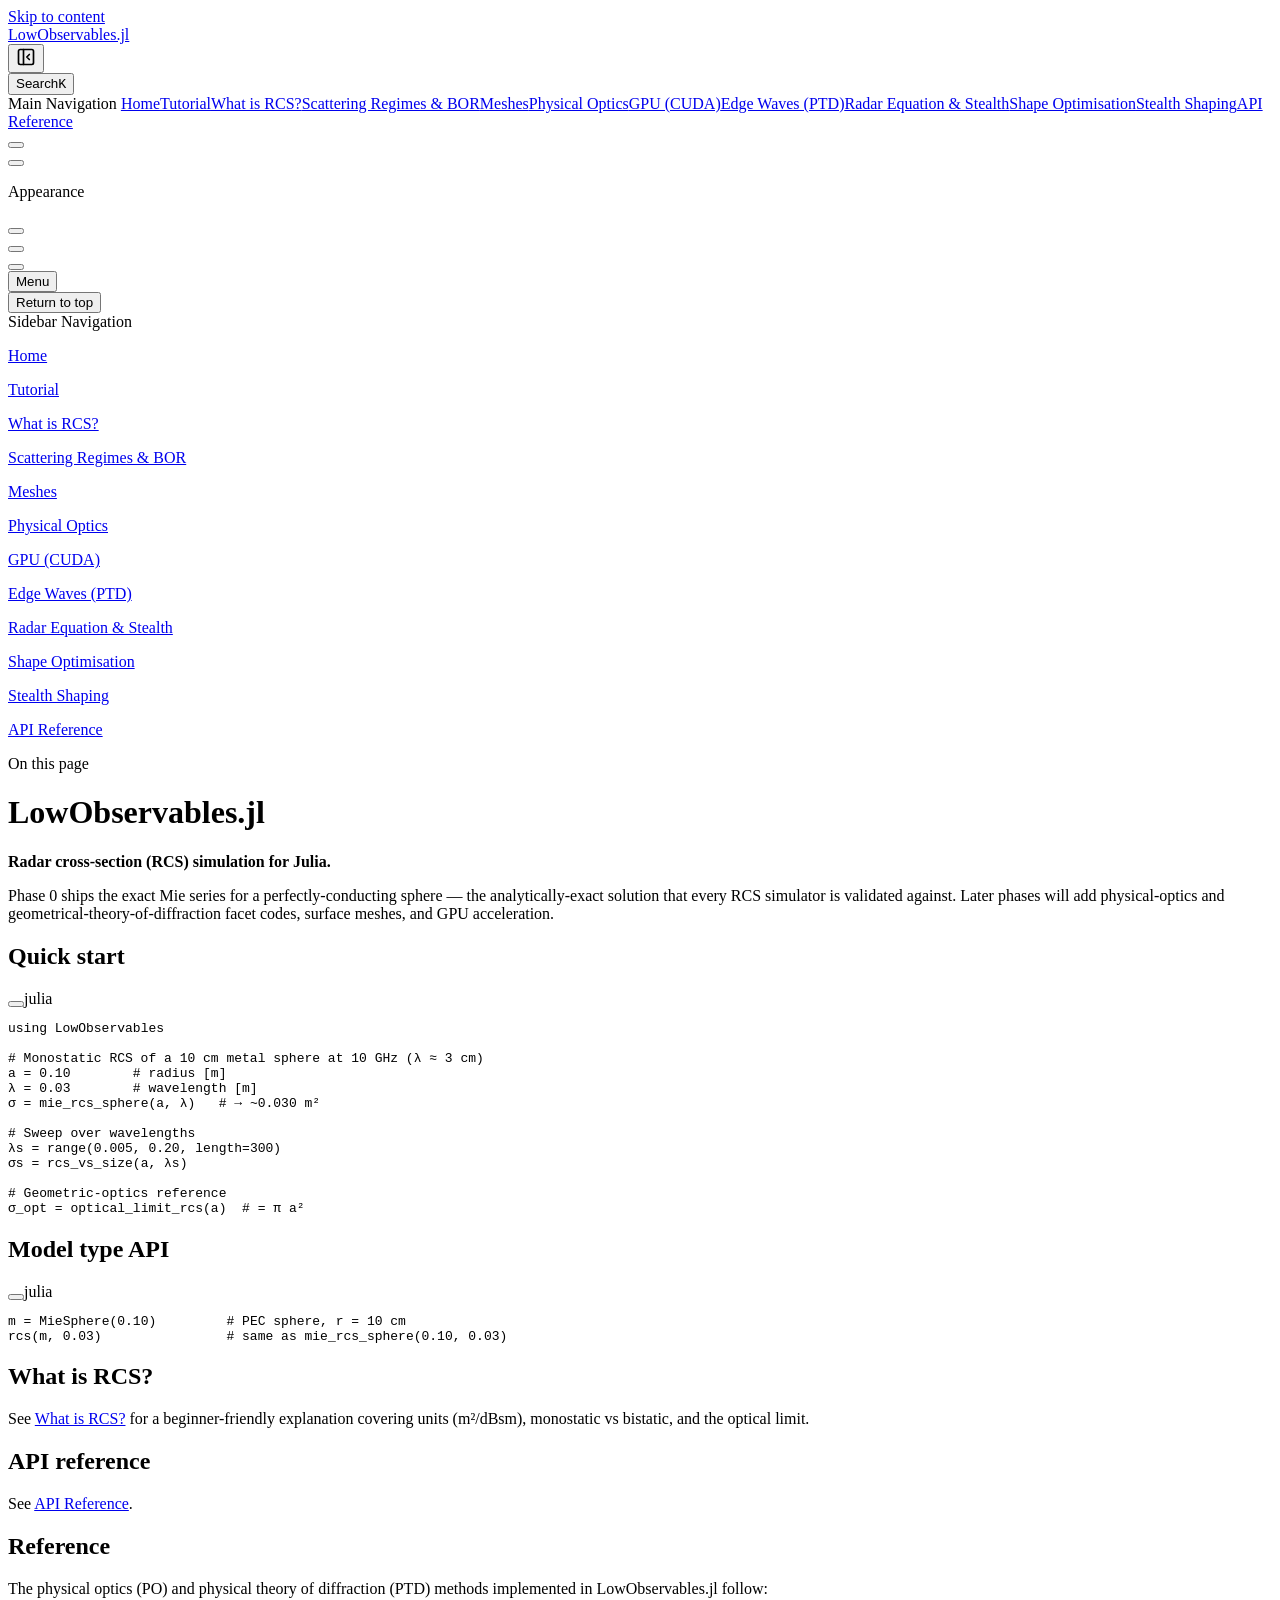
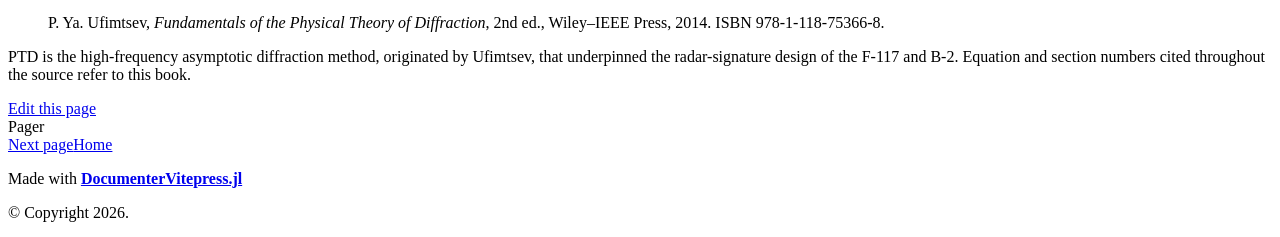
==== commit ee5475b3: "build based on 35fb5a2" ====
--- a/dev/index.html
+++ b/dev/index.html
@@ -9,9 +9,9 @@
     <link rel="preload stylesheet" href="/LowObservables.jl/dev/assets/style.kHccTuO6.css" as="style">
     <link rel="preload stylesheet" href="/LowObservables.jl/dev/vp-icons.css" as="style">
     
-    <script type="module" src="/LowObservables.jl/dev/assets/app.BTPBnsMj.js"></script>
+    <script type="module" src="/LowObservables.jl/dev/assets/app.C3Gseuqx.js"></script>
     <link rel="preload" href="/LowObservables.jl/dev/assets/inter-roman-latin.Di8DUHzh.woff2" as="font" type="font/woff2" crossorigin="">
-    <link rel="modulepreload" href="/LowObservables.jl/dev/assets/chunks/theme.BDEIlaGJ.js">
+    <link rel="modulepreload" href="/LowObservables.jl/dev/assets/chunks/theme.Di6lziK5.js">
     <link rel="modulepreload" href="/LowObservables.jl/dev/assets/chunks/framework.C7bPJ9Mg.js">
     <link rel="modulepreload" href="/LowObservables.jl/dev/assets/index.md.Dx8I3_Zj.lean.js">
     <script src="/LowObservables.jl/versions.js"></script>
@@ -20,7 +20,7 @@
     <script id="check-mac-os">document.documentElement.classList.toggle("mac",/Mac|iPhone|iPod|iPad/i.test(navigator.platform));</script>
   </head>
   <body>
-    <div id="app"><div class="Layout" data-v-a9a9e638><!--[--><!--]--><!--[--><span tabindex="-1" data-v-492508fc></span><a href="#VPContent" class="VPSkipLink visually-hidden" data-v-492508fc>Skip to content</a><!--]--><!----><header class="VPNav" data-v-a9a9e638 data-v-f1e365da><div class="VPNavBar" data-v-f1e365da data-v-822684d1><div class="wrapper" data-v-822684d1><div class="container" data-v-822684d1><div class="title" data-v-822684d1><div class="VPNavBarTitle has-sidebar" data-v-822684d1 data-v-0f4f798b><a class="title" href="/LowObservables.jl/dev/" data-v-0f4f798b><!--[--><!--]--><!----><span data-v-0f4f798b>LowObservables.jl</span><!--[--><!--]--></a></div></div><div class="content" data-v-822684d1><div class="content-body" data-v-822684d1><!--[--><!--[--><!--[--><button class="sidebar-drawer-btn" title="Hide sidebar" aria-label="Hide sidebar" data-v-3a10693e><svg xmlns="http://www.w3.org/2000/svg" width="20" height="20" viewBox="0 0 24 24" fill="none" stroke="currentColor" stroke-width="2" stroke-linecap="round" stroke-linejoin="round" class="sidebar-drawer-icon" data-v-3a10693e><rect x="3" y="3" width="18" height="18" rx="2" data-v-3a10693e></rect><line x1="9" y1="3" x2="9" y2="21" data-v-3a10693e></line><polyline points="16 15 13 12 16 9" data-v-3a10693e></polyline></svg></button><!--]--><!--]--><!--]--><div class="VPNavBarSearch search" data-v-822684d1><!--[--><!----><div id="local-search"><button type="button" class="DocSearch DocSearch-Button" aria-label="Search"><span class="DocSearch-Button-Container"><span class="vp-icon DocSearch-Search-Icon"></span><span class="DocSearch-Button-Placeholder">Search</span></span><span class="DocSearch-Button-Keys"><kbd class="DocSearch-Button-Key"></kbd><kbd class="DocSearch-Button-Key">K</kbd></span></button></div><!--]--></div><nav aria-labelledby="main-nav-aria-label" class="VPNavBarMenu menu" data-v-822684d1 data-v-e6d46098><span id="main-nav-aria-label" class="visually-hidden" data-v-e6d46098> Main Navigation </span><!--[--><!--[--><a class="VPLink link VPNavBarMenuLink" href="/LowObservables.jl/dev/index" tabindex="0" data-v-e6d46098 data-v-956ec74c><!--[--><span data-v-956ec74c>Home</span><!--]--></a><!--]--><!--[--><a class="VPLink link VPNavBarMenuLink" href="/LowObservables.jl/dev/tutorial" tabindex="0" data-v-e6d46098 data-v-956ec74c><!--[--><span data-v-956ec74c>Tutorial</span><!--]--></a><!--]--><!--[--><a class="VPLink link VPNavBarMenuLink" href="/LowObservables.jl/dev/what-is-rcs" tabindex="0" data-v-e6d46098 data-v-956ec74c><!--[--><span data-v-956ec74c>What is RCS?</span><!--]--></a><!--]--><!--[--><a class="VPLink link VPNavBarMenuLink" href="/LowObservables.jl/dev/scattering-regimes" tabindex="0" data-v-e6d46098 data-v-956ec74c><!--[--><span data-v-956ec74c>Scattering Regimes & BOR</span><!--]--></a><!--]--><!--[--><a class="VPLink link VPNavBarMenuLink" href="/LowObservables.jl/dev/meshes" tabindex="0" data-v-e6d46098 data-v-956ec74c><!--[--><span data-v-956ec74c>Meshes</span><!--]--></a><!--]--><!--[--><a class="VPLink link VPNavBarMenuLink" href="/LowObservables.jl/dev/physical-optics" tabindex="0" data-v-e6d46098 data-v-956ec74c><!--[--><span data-v-956ec74c>Physical Optics</span><!--]--></a><!--]--><!--[--><a class="VPLink link VPNavBarMenuLink" href="/LowObservables.jl/dev/gpu" tabindex="0" data-v-e6d46098 data-v-956ec74c><!--[--><span data-v-956ec74c>GPU (CUDA)</span><!--]--></a><!--]--><!--[--><a class="VPLink link VPNavBarMenuLink" href="/LowObservables.jl/dev/edge-waves" tabindex="0" data-v-e6d46098 data-v-956ec74c><!--[--><span data-v-956ec74c>Edge Waves (PTD)</span><!--]--></a><!--]--><!--[--><a class="VPLink link VPNavBarMenuLink" href="/LowObservables.jl/dev/radar-equation" tabindex="0" data-v-e6d46098 data-v-956ec74c><!--[--><span data-v-956ec74c>Radar Equation & Stealth</span><!--]--></a><!--]--><!--[--><a class="VPLink link VPNavBarMenuLink" href="/LowObservables.jl/dev/optimization" tabindex="0" data-v-e6d46098 data-v-956ec74c><!--[--><span data-v-956ec74c>Shape Optimisation</span><!--]--></a><!--]--><!--[--><a class="VPLink link VPNavBarMenuLink" href="/LowObservables.jl/dev/api" tabindex="0" data-v-e6d46098 data-v-956ec74c><!--[--><span data-v-956ec74c>API Reference</span><!--]--></a><!--]--><!--[--><!----><!--]--><!--]--></nav><!----><div class="VPNavBarAppearance appearance" data-v-822684d1 data-v-af096f4a><button class="VPSwitch VPSwitchAppearance" type="button" role="switch" title aria-checked="false" data-v-af096f4a data-v-e40a8bb6 data-v-4a1c76db><span class="check" data-v-4a1c76db><span class="icon" data-v-4a1c76db><!--[--><span class="vpi-sun sun" data-v-e40a8bb6></span><span class="vpi-moon moon" data-v-e40a8bb6></span><!--]--></span></span></button></div><div class="VPSocialLinks VPNavBarSocialLinks social-links" data-v-822684d1 data-v-164c457f data-v-ee7a9424><!--[--><a class="VPSocialLink no-icon" href="https://github.com/el-oso/LowObservables.jl" aria-label="github" target="_blank" rel="noopener" data-v-ee7a9424 data-v-d26d30cb><span class="vpi-social-github"></span></a><!--]--></div><div class="VPFlyout VPNavBarExtra extra" data-v-822684d1 data-v-925effce data-v-04f5c5e9><button type="button" class="button" aria-haspopup="true" aria-expanded="false" aria-label="extra navigation" data-v-04f5c5e9><span class="vpi-more-horizontal icon" data-v-04f5c5e9></span></button><div class="menu" data-v-04f5c5e9><div class="VPMenu" data-v-04f5c5e9 data-v-7dd3104a><!----><!--[--><!--[--><!----><div class="group" data-v-925effce><div class="item appearance" data-v-925effce><p class="label" data-v-925effce>Appearance</p><div class="appearance-action" data-v-925effce><button class="VPSwitch VPSwitchAppearance" type="button" role="switch" title aria-checked="false" data-v-925effce data-v-e40a8bb6 data-v-4a1c76db><span class="check" data-v-4a1c76db><span class="icon" data-v-4a1c76db><!--[--><span class="vpi-sun sun" data-v-e40a8bb6></span><span class="vpi-moon moon" data-v-e40a8bb6></span><!--]--></span></span></button></div></div></div><div class="group" data-v-925effce><div class="item social-links" data-v-925effce><div class="VPSocialLinks social-links-list" data-v-925effce data-v-ee7a9424><!--[--><a class="VPSocialLink no-icon" href="https://github.com/el-oso/LowObservables.jl" aria-label="github" target="_blank" rel="noopener" data-v-ee7a9424 data-v-d26d30cb><span class="vpi-social-github"></span></a><!--]--></div></div></div><!--]--><!--]--></div></div></div><!--[--><!--[--><!--[--><div class="VPFlyout VPNolebaseEnhancedReadabilitiesMenu VPNolebaseEnhancedReadabilitiesMenuFlyout" aria-label="Enhanced Readability" role="menuitem" data-v-04f5c5e9><button type="button" class="button" aria-haspopup="true" aria-expanded="false" data-v-04f5c5e9><span class="text" data-v-04f5c5e9><span class="i-icon-park-outline:book-open option-icon" data-v-04f5c5e9></span><!----><span class="vpi-chevron-down text-icon" data-v-04f5c5e9></span></span></button><div class="menu" data-v-04f5c5e9><div class="VPMenu" data-v-04f5c5e9 data-v-7dd3104a><!----><!--[--><!--]--></div></div></div><!--]--><!--]--><!--]--><button type="button" class="VPNavBarHamburger hamburger" aria-label="mobile navigation" aria-expanded="false" aria-controls="VPNavScreen" data-v-822684d1 data-v-5dea55bf><span class="container" data-v-5dea55bf><span class="top" data-v-5dea55bf></span><span class="middle" data-v-5dea55bf></span><span class="bottom" data-v-5dea55bf></span></span></button></div></div></div></div><div class="divider" data-v-822684d1><div class="divider-line" data-v-822684d1></div></div></div><!----></header><div class="VPLocalNav has-sidebar empty" data-v-a9a9e638 data-v-070ab83d><div class="container" data-v-070ab83d><button class="menu" aria-expanded="false" aria-controls="VPSidebarNav" data-v-070ab83d><span class="vpi-align-left menu-icon" data-v-070ab83d></span><span class="menu-text" data-v-070ab83d>Menu</span></button><div class="VPLocalNavOutlineDropdown" style="--vp-vh:0px;" data-v-070ab83d data-v-168ddf5d><button data-v-168ddf5d>Return to top</button><!----></div></div></div><aside class="VPSidebar" data-v-a9a9e638 data-v-18756405><div class="curtain" data-v-18756405></div><nav class="nav" id="VPSidebarNav" aria-labelledby="sidebar-aria-label" tabindex="-1" data-v-18756405><span class="visually-hidden" id="sidebar-aria-label" data-v-18756405> Sidebar Navigation </span><!--[--><!--]--><!--[--><div class="no-transition group" data-v-9e426adc><section class="VPSidebarItem level-0" data-v-9e426adc data-v-a4b0d9bf><!----><div class="items" data-v-a4b0d9bf><!--[--><div class="VPSidebarItem level-1 is-link" data-v-a4b0d9bf><div class="item" data-v-a4b0d9bf><div class="indicator" data-v-a4b0d9bf></div><a class="VPLink link link" href="/LowObservables.jl/dev/index" data-v-a4b0d9bf><!--[--><p class="text" data-v-a4b0d9bf>Home</p><!--]--></a><!----></div><!----></div><div class="VPSidebarItem level-1 is-link" data-v-a4b0d9bf><div class="item" data-v-a4b0d9bf><div class="indicator" data-v-a4b0d9bf></div><a class="VPLink link link" href="/LowObservables.jl/dev/tutorial" data-v-a4b0d9bf><!--[--><p class="text" data-v-a4b0d9bf>Tutorial</p><!--]--></a><!----></div><!----></div><div class="VPSidebarItem level-1 is-link" data-v-a4b0d9bf><div class="item" data-v-a4b0d9bf><div class="indicator" data-v-a4b0d9bf></div><a class="VPLink link link" href="/LowObservables.jl/dev/what-is-rcs" data-v-a4b0d9bf><!--[--><p class="text" data-v-a4b0d9bf>What is RCS?</p><!--]--></a><!----></div><!----></div><div class="VPSidebarItem level-1 is-link" data-v-a4b0d9bf><div class="item" data-v-a4b0d9bf><div class="indicator" data-v-a4b0d9bf></div><a class="VPLink link link" href="/LowObservables.jl/dev/scattering-regimes" data-v-a4b0d9bf><!--[--><p class="text" data-v-a4b0d9bf>Scattering Regimes & BOR</p><!--]--></a><!----></div><!----></div><div class="VPSidebarItem level-1 is-link" data-v-a4b0d9bf><div class="item" data-v-a4b0d9bf><div class="indicator" data-v-a4b0d9bf></div><a class="VPLink link link" href="/LowObservables.jl/dev/meshes" data-v-a4b0d9bf><!--[--><p class="text" data-v-a4b0d9bf>Meshes</p><!--]--></a><!----></div><!----></div><div class="VPSidebarItem level-1 is-link" data-v-a4b0d9bf><div class="item" data-v-a4b0d9bf><div class="indicator" data-v-a4b0d9bf></div><a class="VPLink link link" href="/LowObservables.jl/dev/physical-optics" data-v-a4b0d9bf><!--[--><p class="text" data-v-a4b0d9bf>Physical Optics</p><!--]--></a><!----></div><!----></div><div class="VPSidebarItem level-1 is-link" data-v-a4b0d9bf><div class="item" data-v-a4b0d9bf><div class="indicator" data-v-a4b0d9bf></div><a class="VPLink link link" href="/LowObservables.jl/dev/gpu" data-v-a4b0d9bf><!--[--><p class="text" data-v-a4b0d9bf>GPU (CUDA)</p><!--]--></a><!----></div><!----></div><div class="VPSidebarItem level-1 is-link" data-v-a4b0d9bf><div class="item" data-v-a4b0d9bf><div class="indicator" data-v-a4b0d9bf></div><a class="VPLink link link" href="/LowObservables.jl/dev/edge-waves" data-v-a4b0d9bf><!--[--><p class="text" data-v-a4b0d9bf>Edge Waves (PTD)</p><!--]--></a><!----></div><!----></div><div class="VPSidebarItem level-1 is-link" data-v-a4b0d9bf><div class="item" data-v-a4b0d9bf><div class="indicator" data-v-a4b0d9bf></div><a class="VPLink link link" href="/LowObservables.jl/dev/radar-equation" data-v-a4b0d9bf><!--[--><p class="text" data-v-a4b0d9bf>Radar Equation & Stealth</p><!--]--></a><!----></div><!----></div><div class="VPSidebarItem level-1 is-link" data-v-a4b0d9bf><div class="item" data-v-a4b0d9bf><div class="indicator" data-v-a4b0d9bf></div><a class="VPLink link link" href="/LowObservables.jl/dev/optimization" data-v-a4b0d9bf><!--[--><p class="text" data-v-a4b0d9bf>Shape Optimisation</p><!--]--></a><!----></div><!----></div><div class="VPSidebarItem level-1 is-link" data-v-a4b0d9bf><div class="item" data-v-a4b0d9bf><div class="indicator" data-v-a4b0d9bf></div><a class="VPLink link link" href="/LowObservables.jl/dev/api" data-v-a4b0d9bf><!--[--><p class="text" data-v-a4b0d9bf>API Reference</p><!--]--></a><!----></div><!----></div><!--]--></div></section></div><!--]--><!--[--><!--]--></nav></aside><div class="VPContent has-sidebar" id="VPContent" data-v-a9a9e638 data-v-91765379><div class="VPDoc has-sidebar has-aside" data-v-91765379 data-v-83890dd9><!--[--><!--]--><div class="container" data-v-83890dd9><div class="aside" data-v-83890dd9><div class="aside-curtain" data-v-83890dd9></div><div class="aside-container" data-v-83890dd9><div class="aside-content" data-v-83890dd9><div class="VPDocAside" data-v-83890dd9 data-v-6d7b3c46><!--[--><!--]--><!--[--><!--]--><nav aria-labelledby="doc-outline-aria-label" class="VPDocAsideOutline" data-v-6d7b3c46 data-v-b38bf2ff><div class="content" data-v-b38bf2ff><div class="outline-marker" data-v-b38bf2ff></div><div aria-level="2" class="outline-title" id="doc-outline-aria-label" role="heading" data-v-b38bf2ff>On this page</div><ul class="VPDocOutlineItem root" data-v-b38bf2ff data-v-3f927ebe><!--[--><!--]--></ul></div></nav><!--[--><!--]--><div class="spacer" data-v-6d7b3c46></div><!--[--><!--]--><!----><!--[--><!--]--><!--[--><!--]--></div></div></div></div><div class="content" data-v-83890dd9><div class="content-container" data-v-83890dd9><!--[--><!--]--><main class="main" data-v-83890dd9><div style="position:relative;" class="vp-doc _LowObservables_jl_dev_" data-v-83890dd9><div><h1 id="LowObservables.jl" tabindex="-1">LowObservables.jl <a class="header-anchor" href="#LowObservables.jl" aria-label="Permalink to &quot;LowObservables.jl {#LowObservables.jl}&quot;">​</a></h1><p><strong>Radar cross-section (RCS) simulation for Julia.</strong></p><p>Phase 0 ships the exact Mie series for a perfectly-conducting sphere — the analytically-exact solution that every RCS simulator is validated against. Later phases will add physical-optics and geometrical-theory-of-diffraction facet codes, surface meshes, and GPU acceleration.</p><h2 id="Quick-start" tabindex="-1">Quick start <a class="header-anchor" href="#Quick-start" aria-label="Permalink to &quot;Quick start {#Quick-start}&quot;">​</a></h2><div class="language-julia vp-adaptive-theme"><button title="Copy Code" class="copy"></button><span class="lang">julia</span><pre class="shiki shiki-themes github-light github-dark vp-code" tabindex="0"><code><span class="line"><span style="--shiki-light:#D73A49;--shiki-dark:#F97583;">using</span><span style="--shiki-light:#24292E;--shiki-dark:#E1E4E8;"> LowObservables</span></span>
+    <div id="app"><div class="Layout" data-v-a9a9e638><!--[--><!--]--><!--[--><span tabindex="-1" data-v-492508fc></span><a href="#VPContent" class="VPSkipLink visually-hidden" data-v-492508fc>Skip to content</a><!--]--><!----><header class="VPNav" data-v-a9a9e638 data-v-f1e365da><div class="VPNavBar" data-v-f1e365da data-v-822684d1><div class="wrapper" data-v-822684d1><div class="container" data-v-822684d1><div class="title" data-v-822684d1><div class="VPNavBarTitle has-sidebar" data-v-822684d1 data-v-0f4f798b><a class="title" href="/LowObservables.jl/dev/" data-v-0f4f798b><!--[--><!--]--><!----><span data-v-0f4f798b>LowObservables.jl</span><!--[--><!--]--></a></div></div><div class="content" data-v-822684d1><div class="content-body" data-v-822684d1><!--[--><!--[--><!--[--><button class="sidebar-drawer-btn" title="Hide sidebar" aria-label="Hide sidebar" data-v-3a10693e><svg xmlns="http://www.w3.org/2000/svg" width="20" height="20" viewBox="0 0 24 24" fill="none" stroke="currentColor" stroke-width="2" stroke-linecap="round" stroke-linejoin="round" class="sidebar-drawer-icon" data-v-3a10693e><rect x="3" y="3" width="18" height="18" rx="2" data-v-3a10693e></rect><line x1="9" y1="3" x2="9" y2="21" data-v-3a10693e></line><polyline points="16 15 13 12 16 9" data-v-3a10693e></polyline></svg></button><!--]--><!--]--><!--]--><div class="VPNavBarSearch search" data-v-822684d1><!--[--><!----><div id="local-search"><button type="button" class="DocSearch DocSearch-Button" aria-label="Search"><span class="DocSearch-Button-Container"><span class="vp-icon DocSearch-Search-Icon"></span><span class="DocSearch-Button-Placeholder">Search</span></span><span class="DocSearch-Button-Keys"><kbd class="DocSearch-Button-Key"></kbd><kbd class="DocSearch-Button-Key">K</kbd></span></button></div><!--]--></div><nav aria-labelledby="main-nav-aria-label" class="VPNavBarMenu menu" data-v-822684d1 data-v-e6d46098><span id="main-nav-aria-label" class="visually-hidden" data-v-e6d46098> Main Navigation </span><!--[--><!--[--><a class="VPLink link VPNavBarMenuLink" href="/LowObservables.jl/dev/index" tabindex="0" data-v-e6d46098 data-v-956ec74c><!--[--><span data-v-956ec74c>Home</span><!--]--></a><!--]--><!--[--><a class="VPLink link VPNavBarMenuLink" href="/LowObservables.jl/dev/tutorial" tabindex="0" data-v-e6d46098 data-v-956ec74c><!--[--><span data-v-956ec74c>Tutorial</span><!--]--></a><!--]--><!--[--><a class="VPLink link VPNavBarMenuLink" href="/LowObservables.jl/dev/what-is-rcs" tabindex="0" data-v-e6d46098 data-v-956ec74c><!--[--><span data-v-956ec74c>What is RCS?</span><!--]--></a><!--]--><!--[--><a class="VPLink link VPNavBarMenuLink" href="/LowObservables.jl/dev/scattering-regimes" tabindex="0" data-v-e6d46098 data-v-956ec74c><!--[--><span data-v-956ec74c>Scattering Regimes & BOR</span><!--]--></a><!--]--><!--[--><a class="VPLink link VPNavBarMenuLink" href="/LowObservables.jl/dev/meshes" tabindex="0" data-v-e6d46098 data-v-956ec74c><!--[--><span data-v-956ec74c>Meshes</span><!--]--></a><!--]--><!--[--><a class="VPLink link VPNavBarMenuLink" href="/LowObservables.jl/dev/physical-optics" tabindex="0" data-v-e6d46098 data-v-956ec74c><!--[--><span data-v-956ec74c>Physical Optics</span><!--]--></a><!--]--><!--[--><a class="VPLink link VPNavBarMenuLink" href="/LowObservables.jl/dev/gpu" tabindex="0" data-v-e6d46098 data-v-956ec74c><!--[--><span data-v-956ec74c>GPU (CUDA)</span><!--]--></a><!--]--><!--[--><a class="VPLink link VPNavBarMenuLink" href="/LowObservables.jl/dev/edge-waves" tabindex="0" data-v-e6d46098 data-v-956ec74c><!--[--><span data-v-956ec74c>Edge Waves (PTD)</span><!--]--></a><!--]--><!--[--><a class="VPLink link VPNavBarMenuLink" href="/LowObservables.jl/dev/radar-equation" tabindex="0" data-v-e6d46098 data-v-956ec74c><!--[--><span data-v-956ec74c>Radar Equation & Stealth</span><!--]--></a><!--]--><!--[--><a class="VPLink link VPNavBarMenuLink" href="/LowObservables.jl/dev/optimization" tabindex="0" data-v-e6d46098 data-v-956ec74c><!--[--><span data-v-956ec74c>Shape Optimisation</span><!--]--></a><!--]--><!--[--><a class="VPLink link VPNavBarMenuLink" href="/LowObservables.jl/dev/stealth-shaping" tabindex="0" data-v-e6d46098 data-v-956ec74c><!--[--><span data-v-956ec74c>Stealth Shaping</span><!--]--></a><!--]--><!--[--><a class="VPLink link VPNavBarMenuLink" href="/LowObservables.jl/dev/api" tabindex="0" data-v-e6d46098 data-v-956ec74c><!--[--><span data-v-956ec74c>API Reference</span><!--]--></a><!--]--><!--[--><!----><!--]--><!--]--></nav><!----><div class="VPNavBarAppearance appearance" data-v-822684d1 data-v-af096f4a><button class="VPSwitch VPSwitchAppearance" type="button" role="switch" title aria-checked="false" data-v-af096f4a data-v-e40a8bb6 data-v-4a1c76db><span class="check" data-v-4a1c76db><span class="icon" data-v-4a1c76db><!--[--><span class="vpi-sun sun" data-v-e40a8bb6></span><span class="vpi-moon moon" data-v-e40a8bb6></span><!--]--></span></span></button></div><div class="VPSocialLinks VPNavBarSocialLinks social-links" data-v-822684d1 data-v-164c457f data-v-ee7a9424><!--[--><a class="VPSocialLink no-icon" href="https://github.com/el-oso/LowObservables.jl" aria-label="github" target="_blank" rel="noopener" data-v-ee7a9424 data-v-d26d30cb><span class="vpi-social-github"></span></a><!--]--></div><div class="VPFlyout VPNavBarExtra extra" data-v-822684d1 data-v-925effce data-v-04f5c5e9><button type="button" class="button" aria-haspopup="true" aria-expanded="false" aria-label="extra navigation" data-v-04f5c5e9><span class="vpi-more-horizontal icon" data-v-04f5c5e9></span></button><div class="menu" data-v-04f5c5e9><div class="VPMenu" data-v-04f5c5e9 data-v-7dd3104a><!----><!--[--><!--[--><!----><div class="group" data-v-925effce><div class="item appearance" data-v-925effce><p class="label" data-v-925effce>Appearance</p><div class="appearance-action" data-v-925effce><button class="VPSwitch VPSwitchAppearance" type="button" role="switch" title aria-checked="false" data-v-925effce data-v-e40a8bb6 data-v-4a1c76db><span class="check" data-v-4a1c76db><span class="icon" data-v-4a1c76db><!--[--><span class="vpi-sun sun" data-v-e40a8bb6></span><span class="vpi-moon moon" data-v-e40a8bb6></span><!--]--></span></span></button></div></div></div><div class="group" data-v-925effce><div class="item social-links" data-v-925effce><div class="VPSocialLinks social-links-list" data-v-925effce data-v-ee7a9424><!--[--><a class="VPSocialLink no-icon" href="https://github.com/el-oso/LowObservables.jl" aria-label="github" target="_blank" rel="noopener" data-v-ee7a9424 data-v-d26d30cb><span class="vpi-social-github"></span></a><!--]--></div></div></div><!--]--><!--]--></div></div></div><!--[--><!--[--><!--[--><div class="VPFlyout VPNolebaseEnhancedReadabilitiesMenu VPNolebaseEnhancedReadabilitiesMenuFlyout" aria-label="Enhanced Readability" role="menuitem" data-v-04f5c5e9><button type="button" class="button" aria-haspopup="true" aria-expanded="false" data-v-04f5c5e9><span class="text" data-v-04f5c5e9><span class="i-icon-park-outline:book-open option-icon" data-v-04f5c5e9></span><!----><span class="vpi-chevron-down text-icon" data-v-04f5c5e9></span></span></button><div class="menu" data-v-04f5c5e9><div class="VPMenu" data-v-04f5c5e9 data-v-7dd3104a><!----><!--[--><!--]--></div></div></div><!--]--><!--]--><!--]--><button type="button" class="VPNavBarHamburger hamburger" aria-label="mobile navigation" aria-expanded="false" aria-controls="VPNavScreen" data-v-822684d1 data-v-5dea55bf><span class="container" data-v-5dea55bf><span class="top" data-v-5dea55bf></span><span class="middle" data-v-5dea55bf></span><span class="bottom" data-v-5dea55bf></span></span></button></div></div></div></div><div class="divider" data-v-822684d1><div class="divider-line" data-v-822684d1></div></div></div><!----></header><div class="VPLocalNav has-sidebar empty" data-v-a9a9e638 data-v-070ab83d><div class="container" data-v-070ab83d><button class="menu" aria-expanded="false" aria-controls="VPSidebarNav" data-v-070ab83d><span class="vpi-align-left menu-icon" data-v-070ab83d></span><span class="menu-text" data-v-070ab83d>Menu</span></button><div class="VPLocalNavOutlineDropdown" style="--vp-vh:0px;" data-v-070ab83d data-v-168ddf5d><button data-v-168ddf5d>Return to top</button><!----></div></div></div><aside class="VPSidebar" data-v-a9a9e638 data-v-18756405><div class="curtain" data-v-18756405></div><nav class="nav" id="VPSidebarNav" aria-labelledby="sidebar-aria-label" tabindex="-1" data-v-18756405><span class="visually-hidden" id="sidebar-aria-label" data-v-18756405> Sidebar Navigation </span><!--[--><!--]--><!--[--><div class="no-transition group" data-v-9e426adc><section class="VPSidebarItem level-0" data-v-9e426adc data-v-a4b0d9bf><!----><div class="items" data-v-a4b0d9bf><!--[--><div class="VPSidebarItem level-1 is-link" data-v-a4b0d9bf><div class="item" data-v-a4b0d9bf><div class="indicator" data-v-a4b0d9bf></div><a class="VPLink link link" href="/LowObservables.jl/dev/index" data-v-a4b0d9bf><!--[--><p class="text" data-v-a4b0d9bf>Home</p><!--]--></a><!----></div><!----></div><div class="VPSidebarItem level-1 is-link" data-v-a4b0d9bf><div class="item" data-v-a4b0d9bf><div class="indicator" data-v-a4b0d9bf></div><a class="VPLink link link" href="/LowObservables.jl/dev/tutorial" data-v-a4b0d9bf><!--[--><p class="text" data-v-a4b0d9bf>Tutorial</p><!--]--></a><!----></div><!----></div><div class="VPSidebarItem level-1 is-link" data-v-a4b0d9bf><div class="item" data-v-a4b0d9bf><div class="indicator" data-v-a4b0d9bf></div><a class="VPLink link link" href="/LowObservables.jl/dev/what-is-rcs" data-v-a4b0d9bf><!--[--><p class="text" data-v-a4b0d9bf>What is RCS?</p><!--]--></a><!----></div><!----></div><div class="VPSidebarItem level-1 is-link" data-v-a4b0d9bf><div class="item" data-v-a4b0d9bf><div class="indicator" data-v-a4b0d9bf></div><a class="VPLink link link" href="/LowObservables.jl/dev/scattering-regimes" data-v-a4b0d9bf><!--[--><p class="text" data-v-a4b0d9bf>Scattering Regimes & BOR</p><!--]--></a><!----></div><!----></div><div class="VPSidebarItem level-1 is-link" data-v-a4b0d9bf><div class="item" data-v-a4b0d9bf><div class="indicator" data-v-a4b0d9bf></div><a class="VPLink link link" href="/LowObservables.jl/dev/meshes" data-v-a4b0d9bf><!--[--><p class="text" data-v-a4b0d9bf>Meshes</p><!--]--></a><!----></div><!----></div><div class="VPSidebarItem level-1 is-link" data-v-a4b0d9bf><div class="item" data-v-a4b0d9bf><div class="indicator" data-v-a4b0d9bf></div><a class="VPLink link link" href="/LowObservables.jl/dev/physical-optics" data-v-a4b0d9bf><!--[--><p class="text" data-v-a4b0d9bf>Physical Optics</p><!--]--></a><!----></div><!----></div><div class="VPSidebarItem level-1 is-link" data-v-a4b0d9bf><div class="item" data-v-a4b0d9bf><div class="indicator" data-v-a4b0d9bf></div><a class="VPLink link link" href="/LowObservables.jl/dev/gpu" data-v-a4b0d9bf><!--[--><p class="text" data-v-a4b0d9bf>GPU (CUDA)</p><!--]--></a><!----></div><!----></div><div class="VPSidebarItem level-1 is-link" data-v-a4b0d9bf><div class="item" data-v-a4b0d9bf><div class="indicator" data-v-a4b0d9bf></div><a class="VPLink link link" href="/LowObservables.jl/dev/edge-waves" data-v-a4b0d9bf><!--[--><p class="text" data-v-a4b0d9bf>Edge Waves (PTD)</p><!--]--></a><!----></div><!----></div><div class="VPSidebarItem level-1 is-link" data-v-a4b0d9bf><div class="item" data-v-a4b0d9bf><div class="indicator" data-v-a4b0d9bf></div><a class="VPLink link link" href="/LowObservables.jl/dev/radar-equation" data-v-a4b0d9bf><!--[--><p class="text" data-v-a4b0d9bf>Radar Equation & Stealth</p><!--]--></a><!----></div><!----></div><div class="VPSidebarItem level-1 is-link" data-v-a4b0d9bf><div class="item" data-v-a4b0d9bf><div class="indicator" data-v-a4b0d9bf></div><a class="VPLink link link" href="/LowObservables.jl/dev/optimization" data-v-a4b0d9bf><!--[--><p class="text" data-v-a4b0d9bf>Shape Optimisation</p><!--]--></a><!----></div><!----></div><div class="VPSidebarItem level-1 is-link" data-v-a4b0d9bf><div class="item" data-v-a4b0d9bf><div class="indicator" data-v-a4b0d9bf></div><a class="VPLink link link" href="/LowObservables.jl/dev/stealth-shaping" data-v-a4b0d9bf><!--[--><p class="text" data-v-a4b0d9bf>Stealth Shaping</p><!--]--></a><!----></div><!----></div><div class="VPSidebarItem level-1 is-link" data-v-a4b0d9bf><div class="item" data-v-a4b0d9bf><div class="indicator" data-v-a4b0d9bf></div><a class="VPLink link link" href="/LowObservables.jl/dev/api" data-v-a4b0d9bf><!--[--><p class="text" data-v-a4b0d9bf>API Reference</p><!--]--></a><!----></div><!----></div><!--]--></div></section></div><!--]--><!--[--><!--]--></nav></aside><div class="VPContent has-sidebar" id="VPContent" data-v-a9a9e638 data-v-91765379><div class="VPDoc has-sidebar has-aside" data-v-91765379 data-v-83890dd9><!--[--><!--]--><div class="container" data-v-83890dd9><div class="aside" data-v-83890dd9><div class="aside-curtain" data-v-83890dd9></div><div class="aside-container" data-v-83890dd9><div class="aside-content" data-v-83890dd9><div class="VPDocAside" data-v-83890dd9 data-v-6d7b3c46><!--[--><!--]--><!--[--><!--]--><nav aria-labelledby="doc-outline-aria-label" class="VPDocAsideOutline" data-v-6d7b3c46 data-v-b38bf2ff><div class="content" data-v-b38bf2ff><div class="outline-marker" data-v-b38bf2ff></div><div aria-level="2" class="outline-title" id="doc-outline-aria-label" role="heading" data-v-b38bf2ff>On this page</div><ul class="VPDocOutlineItem root" data-v-b38bf2ff data-v-3f927ebe><!--[--><!--]--></ul></div></nav><!--[--><!--]--><div class="spacer" data-v-6d7b3c46></div><!--[--><!--]--><!----><!--[--><!--]--><!--[--><!--]--></div></div></div></div><div class="content" data-v-83890dd9><div class="content-container" data-v-83890dd9><!--[--><!--]--><main class="main" data-v-83890dd9><div style="position:relative;" class="vp-doc _LowObservables_jl_dev_" data-v-83890dd9><div><h1 id="LowObservables.jl" tabindex="-1">LowObservables.jl <a class="header-anchor" href="#LowObservables.jl" aria-label="Permalink to &quot;LowObservables.jl {#LowObservables.jl}&quot;">​</a></h1><p><strong>Radar cross-section (RCS) simulation for Julia.</strong></p><p>Phase 0 ships the exact Mie series for a perfectly-conducting sphere — the analytically-exact solution that every RCS simulator is validated against. Later phases will add physical-optics and geometrical-theory-of-diffraction facet codes, surface meshes, and GPU acceleration.</p><h2 id="Quick-start" tabindex="-1">Quick start <a class="header-anchor" href="#Quick-start" aria-label="Permalink to &quot;Quick start {#Quick-start}&quot;">​</a></h2><div class="language-julia vp-adaptive-theme"><button title="Copy Code" class="copy"></button><span class="lang">julia</span><pre class="shiki shiki-themes github-light github-dark vp-code" tabindex="0"><code><span class="line"><span style="--shiki-light:#D73A49;--shiki-dark:#F97583;">using</span><span style="--shiki-light:#24292E;--shiki-dark:#E1E4E8;"> LowObservables</span></span>
 <span class="line"></span>
 <span class="line"><span style="--shiki-light:#6A737D;--shiki-dark:#6A737D;"># Monostatic RCS of a 10 cm metal sphere at 10 GHz (λ ≈ 3 cm)</span></span>
 <span class="line"><span style="--shiki-light:#24292E;--shiki-dark:#E1E4E8;">a </span><span style="--shiki-light:#D73A49;--shiki-dark:#F97583;">=</span><span style="--shiki-light:#005CC5;--shiki-dark:#79B8FF;"> 0.10</span><span style="--shiki-light:#6A737D;--shiki-dark:#6A737D;">        # radius [m]</span></span>
@@ -34,7 +34,7 @@
 <span class="line"><span style="--shiki-light:#6A737D;--shiki-dark:#6A737D;"># Geometric-optics reference</span></span>
 <span class="line"><span style="--shiki-light:#24292E;--shiki-dark:#E1E4E8;">σ_opt </span><span style="--shiki-light:#D73A49;--shiki-dark:#F97583;">=</span><span style="--shiki-light:#005CC5;--shiki-dark:#79B8FF;"> optical_limit_rcs</span><span style="--shiki-light:#24292E;--shiki-dark:#E1E4E8;">(a)  </span><span style="--shiki-light:#6A737D;--shiki-dark:#6A737D;"># = π a²</span></span></code></pre></div><h2 id="Model-type-API" tabindex="-1">Model type API <a class="header-anchor" href="#Model-type-API" aria-label="Permalink to &quot;Model type API {#Model-type-API}&quot;">​</a></h2><div class="language-julia vp-adaptive-theme"><button title="Copy Code" class="copy"></button><span class="lang">julia</span><pre class="shiki shiki-themes github-light github-dark vp-code" tabindex="0"><code><span class="line"><span style="--shiki-light:#24292E;--shiki-dark:#E1E4E8;">m </span><span style="--shiki-light:#D73A49;--shiki-dark:#F97583;">=</span><span style="--shiki-light:#005CC5;--shiki-dark:#79B8FF;"> MieSphere</span><span style="--shiki-light:#24292E;--shiki-dark:#E1E4E8;">(</span><span style="--shiki-light:#005CC5;--shiki-dark:#79B8FF;">0.10</span><span style="--shiki-light:#24292E;--shiki-dark:#E1E4E8;">)         </span><span style="--shiki-light:#6A737D;--shiki-dark:#6A737D;"># PEC sphere, r = 10 cm</span></span>
 <span class="line"><span style="--shiki-light:#005CC5;--shiki-dark:#79B8FF;">rcs</span><span style="--shiki-light:#24292E;--shiki-dark:#E1E4E8;">(m, </span><span style="--shiki-light:#005CC5;--shiki-dark:#79B8FF;">0.03</span><span style="--shiki-light:#24292E;--shiki-dark:#E1E4E8;">)                </span><span style="--shiki-light:#6A737D;--shiki-dark:#6A737D;"># same as mie_rcs_sphere(0.10, 0.03)</span></span></code></pre></div><h2 id="What-is-RCS?" tabindex="-1">What is RCS? <a class="header-anchor" href="#What-is-RCS?" aria-label="Permalink to &quot;What is RCS? {#What-is-RCS?}&quot;">​</a></h2><p>See <a href="./what-is-rcs">What is RCS?</a> for a beginner-friendly explanation covering units (m²/dBsm), monostatic vs bistatic, and the optical limit.</p><h2 id="API-reference" tabindex="-1">API reference <a class="header-anchor" href="#API-reference" aria-label="Permalink to &quot;API reference {#API-reference}&quot;">​</a></h2><p>See <a href="./api">API Reference</a>.</p><h2 id="Reference" tabindex="-1">Reference <a class="header-anchor" href="#Reference" aria-label="Permalink to &quot;Reference {#Reference}&quot;">​</a></h2><p>The physical optics (PO) and physical theory of diffraction (PTD) methods implemented in LowObservables.jl follow:</p><blockquote><p>P. Ya. Ufimtsev, <em>Fundamentals of the Physical Theory of Diffraction</em>, 2nd ed., Wiley–IEEE Press, 2014. ISBN 978-1-118-75366-8.</p></blockquote><p>PTD is the high-frequency asymptotic diffraction method, originated by Ufimtsev, that underpinned the radar-signature design of the F-117 and B-2. Equation and section numbers cited throughout the source refer to this book.</p></div></div></main><footer class="VPDocFooter" data-v-83890dd9 data-v-4f9813fa><!--[--><!--]--><div class="edit-info" data-v-4f9813fa><div class="edit-link" data-v-4f9813fa><a class="VPLink link vp-external-link-icon no-icon edit-link-button" href="https://github.com/el-oso/LowObservables.jl/edit/master/docs/src/index.md" target="_blank" rel="noreferrer" data-v-4f9813fa><!--[--><span class="vpi-square-pen edit-link-icon" data-v-4f9813fa></span> Edit this page<!--]--></a></div><!----></div><nav class="prev-next" aria-labelledby="doc-footer-aria-label" data-v-4f9813fa><span class="visually-hidden" id="doc-footer-aria-label" data-v-4f9813fa>Pager</span><div class="pager" data-v-4f9813fa><!----></div><div class="pager" data-v-4f9813fa><a class="VPLink link pager-link next" href="/LowObservables.jl/dev/index" data-v-4f9813fa><!--[--><span class="desc" data-v-4f9813fa>Next page</span><span class="title" data-v-4f9813fa>Home</span><!--]--></a></div></nav></footer><!--[--><!--]--></div></div></div><!--[--><!--]--></div></div><footer class="VPFooter has-sidebar" data-v-a9a9e638 data-v-c970a860><div class="container" data-v-c970a860><p class="message" data-v-c970a860>Made with <a href="https://luxdl.github.io/DocumenterVitepress.jl/dev/" target="_blank"><strong>DocumenterVitepress.jl</strong></a><br></p><p class="copyright" data-v-c970a860>© Copyright 2026.</p></div></footer><!--[--><!--]--></div></div>
-    <script>window.__VP_HASH_MAP__=JSON.parse("{\"api.md\":\"DuCI1K3q\",\"edge-waves.md\":\"DzcZ83Uo\",\"gpu.md\":\"mUsRH86D\",\"index.md\":\"Dx8I3_Zj\",\"meshes.md\":\"CaOrMVSd\",\"optimization.md\":\"B-MemqON\",\"physical-optics.md\":\"DsvvrVHJ\",\"radar-equation.md\":\"Cnd3a6iM\",\"scattering-regimes.md\":\"DuG_InZJ\",\"tutorial.md\":\"DmjD7dSg\",\"what-is-rcs.md\":\"Dcipecio\"}");window.__VP_SITE_DATA__=JSON.parse("{\"lang\":\"en-US\",\"dir\":\"ltr\",\"title\":\"LowObservables.jl\",\"description\":\"Documentation for LowObservables.jl\",\"base\":\"/LowObservables.jl/dev/\",\"head\":[],\"router\":{\"prefetchLinks\":true},\"appearance\":true,\"themeConfig\":{\"outline\":\"deep\",\"search\":{\"provider\":\"local\",\"options\":{\"detailedView\":true}},\"nav\":[{\"text\":\"Home\",\"link\":\"/index\"},{\"text\":\"Tutorial\",\"link\":\"/tutorial\"},{\"text\":\"What is RCS?\",\"link\":\"/what-is-rcs\"},{\"text\":\"Scattering Regimes & BOR\",\"link\":\"/scattering-regimes\"},{\"text\":\"Meshes\",\"link\":\"/meshes\"},{\"text\":\"Physical Optics\",\"link\":\"/physical-optics\"},{\"text\":\"GPU (CUDA)\",\"link\":\"/gpu\"},{\"text\":\"Edge Waves (PTD)\",\"link\":\"/edge-waves\"},{\"text\":\"Radar Equation & Stealth\",\"link\":\"/radar-equation\"},{\"text\":\"Shape Optimisation\",\"link\":\"/optimization\"},{\"text\":\"API Reference\",\"link\":\"/api\"},{\"component\":\"VersionPicker\"}],\"sidebar\":[{\"text\":\"Home\",\"link\":\"/index\"},{\"text\":\"Tutorial\",\"link\":\"/tutorial\"},{\"text\":\"What is RCS?\",\"link\":\"/what-is-rcs\"},{\"text\":\"Scattering Regimes & BOR\",\"link\":\"/scattering-regimes\"},{\"text\":\"Meshes\",\"link\":\"/meshes\"},{\"text\":\"Physical Optics\",\"link\":\"/physical-optics\"},{\"text\":\"GPU (CUDA)\",\"link\":\"/gpu\"},{\"text\":\"Edge Waves (PTD)\",\"link\":\"/edge-waves\"},{\"text\":\"Radar Equation & Stealth\",\"link\":\"/radar-equation\"},{\"text\":\"Shape Optimisation\",\"link\":\"/optimization\"},{\"text\":\"API Reference\",\"link\":\"/api\"}],\"sidebarDrawer\":true,\"editLink\":{\"pattern\":\"https://github.com/el-oso/LowObservables.jl/edit/master/docs/src/:path\"},\"socialLinks\":[{\"icon\":\"github\",\"link\":\"https://github.com/el-oso/LowObservables.jl\"}],\"footer\":{\"message\":\"Made with <a href=\\\"https://luxdl.github.io/DocumenterVitepress.jl/dev/\\\" target=\\\"_blank\\\"><strong>DocumenterVitepress.jl</strong></a><br>\",\"copyright\":\"© Copyright 2026.\"}},\"locales\":{},\"scrollOffset\":134,\"cleanUrls\":true}");</script>
+    <script>window.__VP_HASH_MAP__=JSON.parse("{\"api.md\":\"C-ocdE1m\",\"edge-waves.md\":\"U8LPfz_m\",\"gpu.md\":\"mUsRH86D\",\"index.md\":\"Dx8I3_Zj\",\"meshes.md\":\"DUFSgPyR\",\"optimization.md\":\"BcqvIqUP\",\"physical-optics.md\":\"DlKgJHLY\",\"radar-equation.md\":\"BWXGHLas\",\"scattering-regimes.md\":\"DrBUAvRu\",\"stealth-shaping.md\":\"D_7Fbyaa\",\"tutorial.md\":\"CcMfLJJx\",\"what-is-rcs.md\":\"ZDXZ-iaY\"}");window.__VP_SITE_DATA__=JSON.parse("{\"lang\":\"en-US\",\"dir\":\"ltr\",\"title\":\"LowObservables.jl\",\"description\":\"Documentation for LowObservables.jl\",\"base\":\"/LowObservables.jl/dev/\",\"head\":[],\"router\":{\"prefetchLinks\":true},\"appearance\":true,\"themeConfig\":{\"outline\":\"deep\",\"search\":{\"provider\":\"local\",\"options\":{\"detailedView\":true}},\"nav\":[{\"text\":\"Home\",\"link\":\"/index\"},{\"text\":\"Tutorial\",\"link\":\"/tutorial\"},{\"text\":\"What is RCS?\",\"link\":\"/what-is-rcs\"},{\"text\":\"Scattering Regimes & BOR\",\"link\":\"/scattering-regimes\"},{\"text\":\"Meshes\",\"link\":\"/meshes\"},{\"text\":\"Physical Optics\",\"link\":\"/physical-optics\"},{\"text\":\"GPU (CUDA)\",\"link\":\"/gpu\"},{\"text\":\"Edge Waves (PTD)\",\"link\":\"/edge-waves\"},{\"text\":\"Radar Equation & Stealth\",\"link\":\"/radar-equation\"},{\"text\":\"Shape Optimisation\",\"link\":\"/optimization\"},{\"text\":\"Stealth Shaping\",\"link\":\"/stealth-shaping\"},{\"text\":\"API Reference\",\"link\":\"/api\"},{\"component\":\"VersionPicker\"}],\"sidebar\":[{\"text\":\"Home\",\"link\":\"/index\"},{\"text\":\"Tutorial\",\"link\":\"/tutorial\"},{\"text\":\"What is RCS?\",\"link\":\"/what-is-rcs\"},{\"text\":\"Scattering Regimes & BOR\",\"link\":\"/scattering-regimes\"},{\"text\":\"Meshes\",\"link\":\"/meshes\"},{\"text\":\"Physical Optics\",\"link\":\"/physical-optics\"},{\"text\":\"GPU (CUDA)\",\"link\":\"/gpu\"},{\"text\":\"Edge Waves (PTD)\",\"link\":\"/edge-waves\"},{\"text\":\"Radar Equation & Stealth\",\"link\":\"/radar-equation\"},{\"text\":\"Shape Optimisation\",\"link\":\"/optimization\"},{\"text\":\"Stealth Shaping\",\"link\":\"/stealth-shaping\"},{\"text\":\"API Reference\",\"link\":\"/api\"}],\"sidebarDrawer\":true,\"editLink\":{\"pattern\":\"https://github.com/el-oso/LowObservables.jl/edit/master/docs/src/:path\"},\"socialLinks\":[{\"icon\":\"github\",\"link\":\"https://github.com/el-oso/LowObservables.jl\"}],\"footer\":{\"message\":\"Made with <a href=\\\"https://luxdl.github.io/DocumenterVitepress.jl/dev/\\\" target=\\\"_blank\\\"><strong>DocumenterVitepress.jl</strong></a><br>\",\"copyright\":\"© Copyright 2026.\"}},\"locales\":{},\"scrollOffset\":134,\"cleanUrls\":true}");</script>
     
   </body>
 </html>
